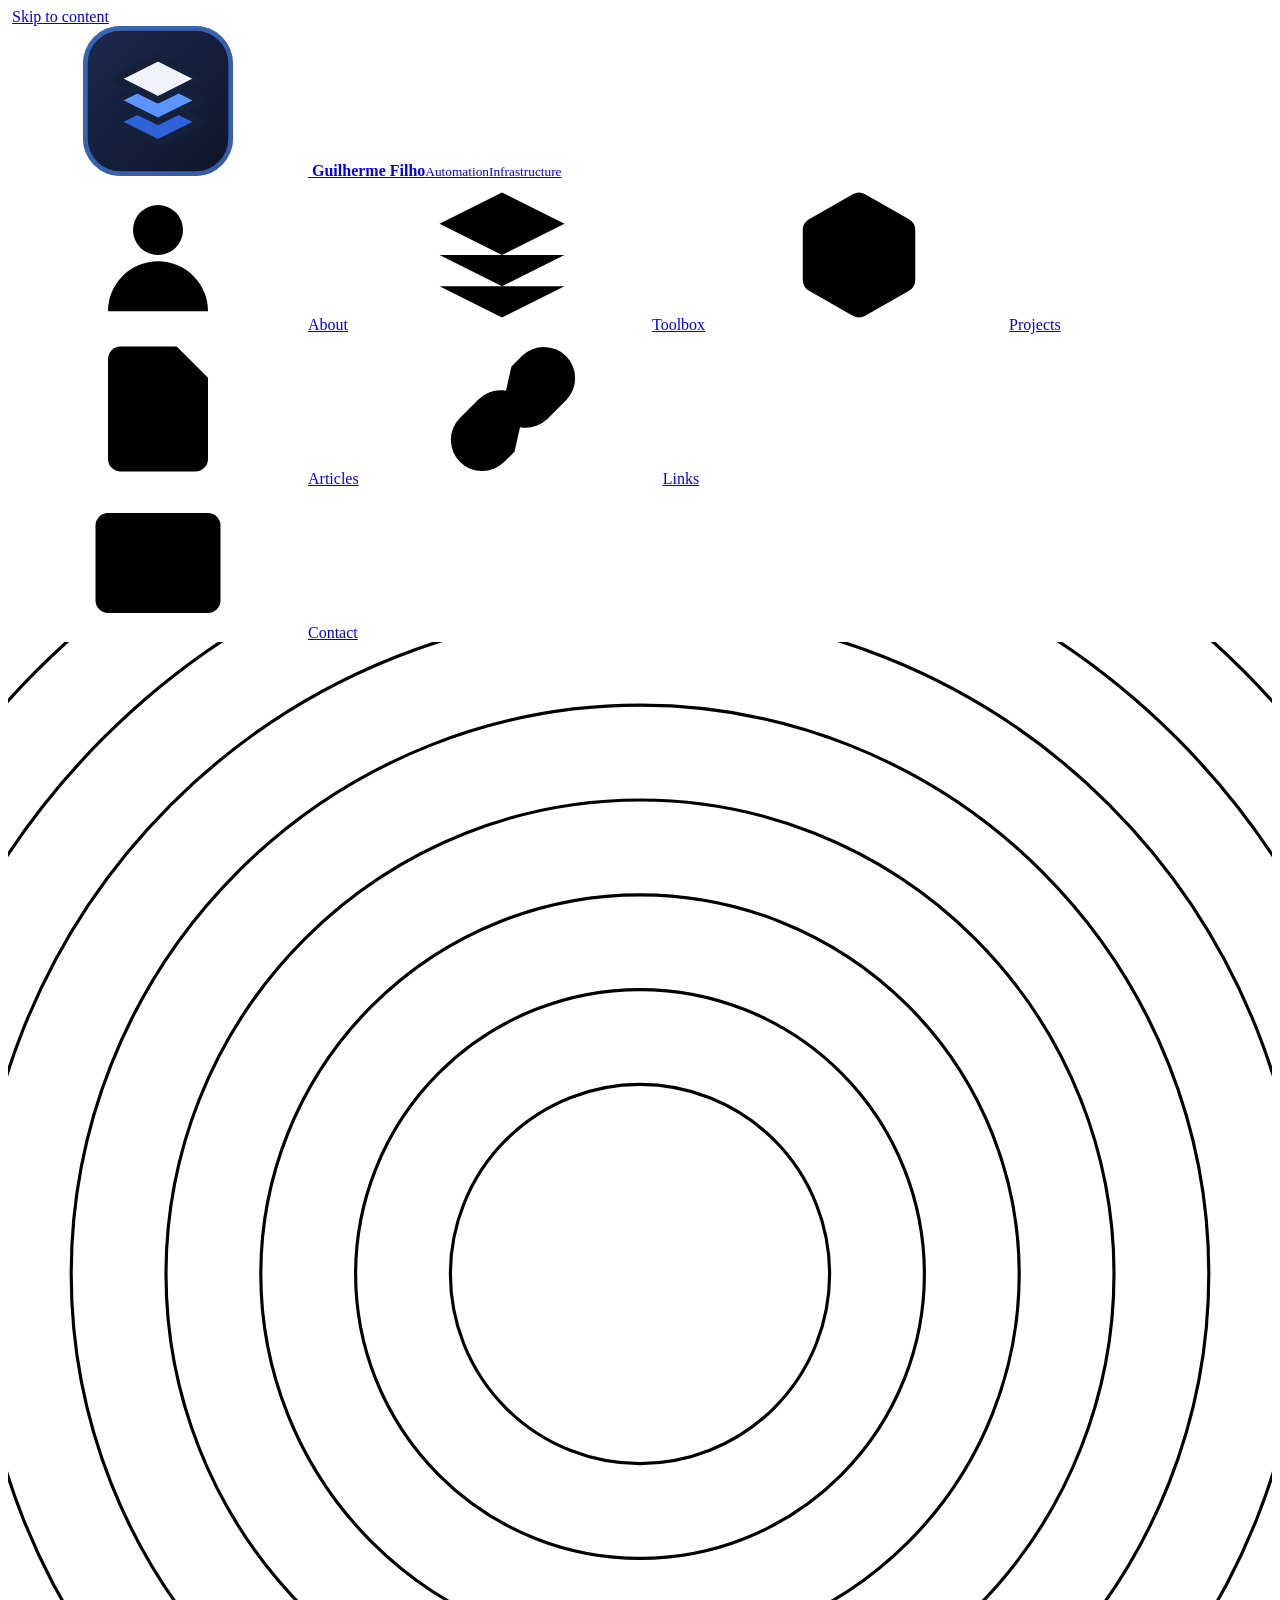
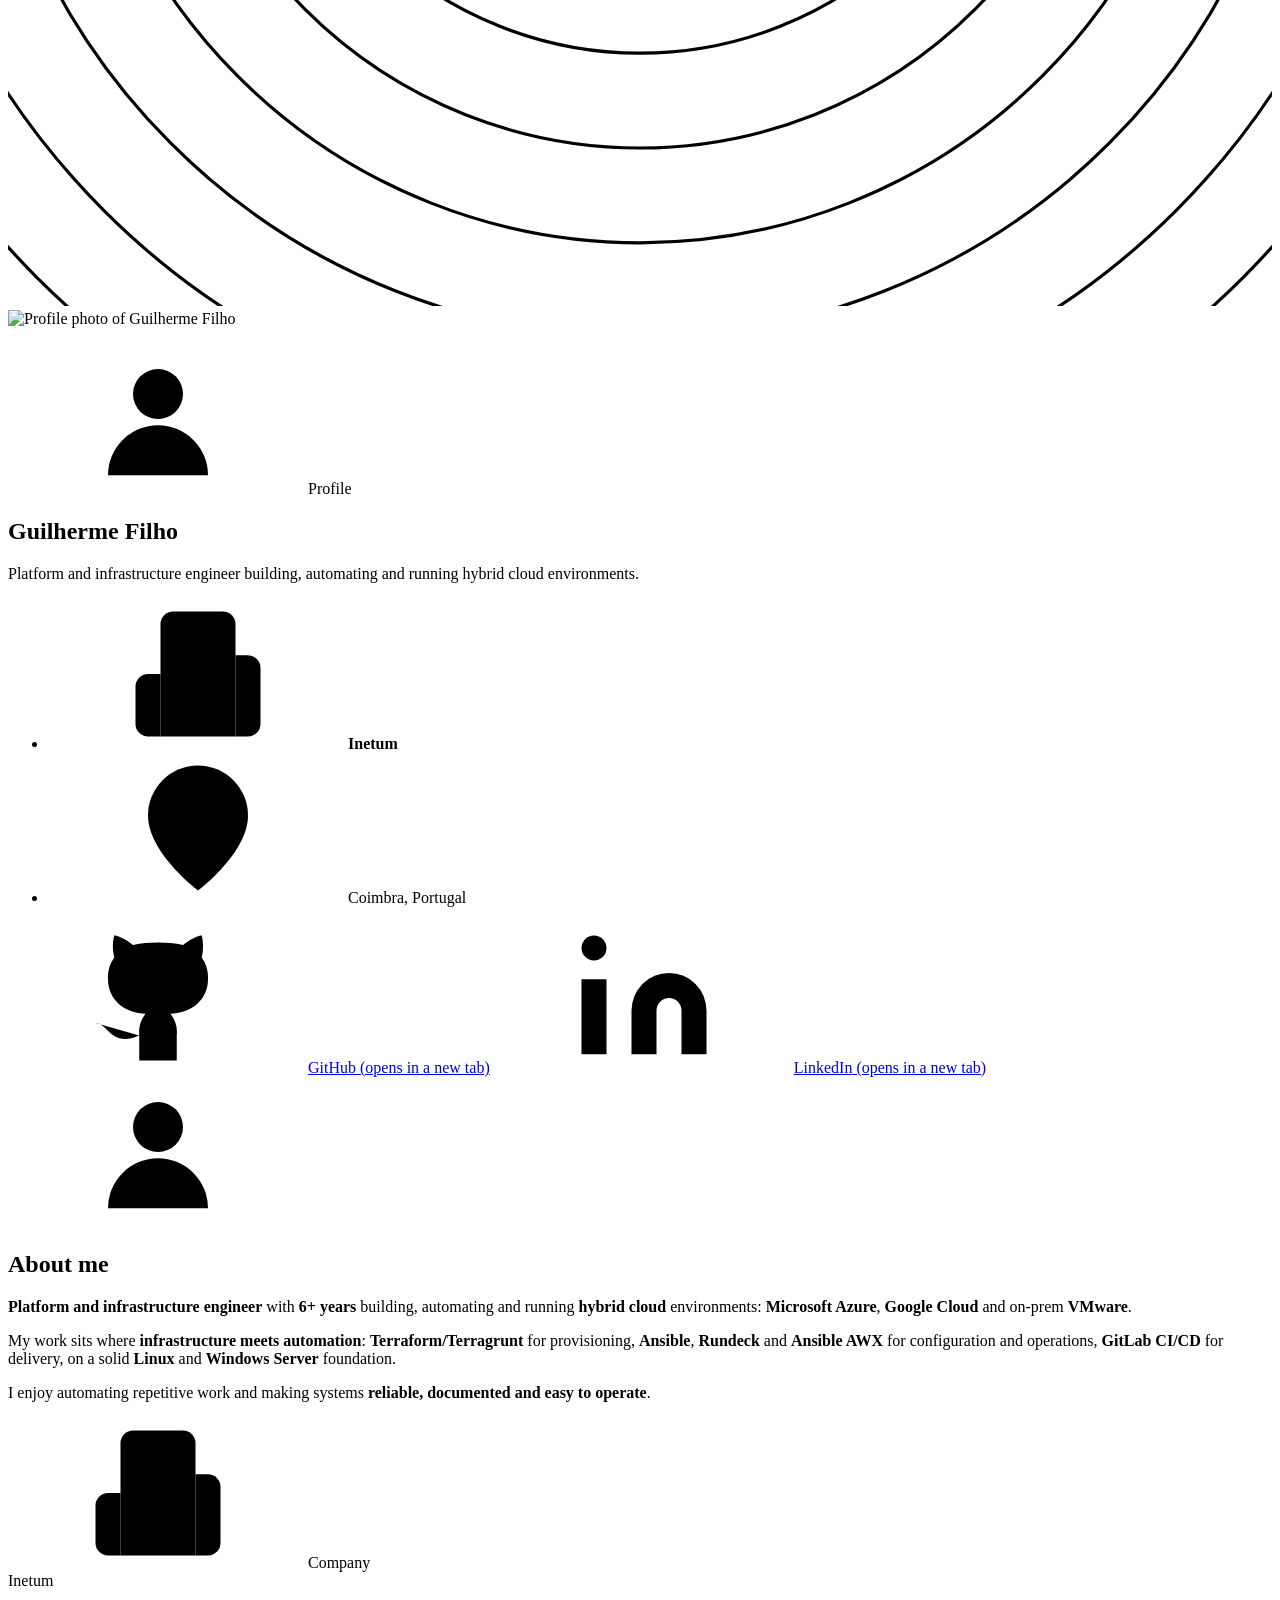
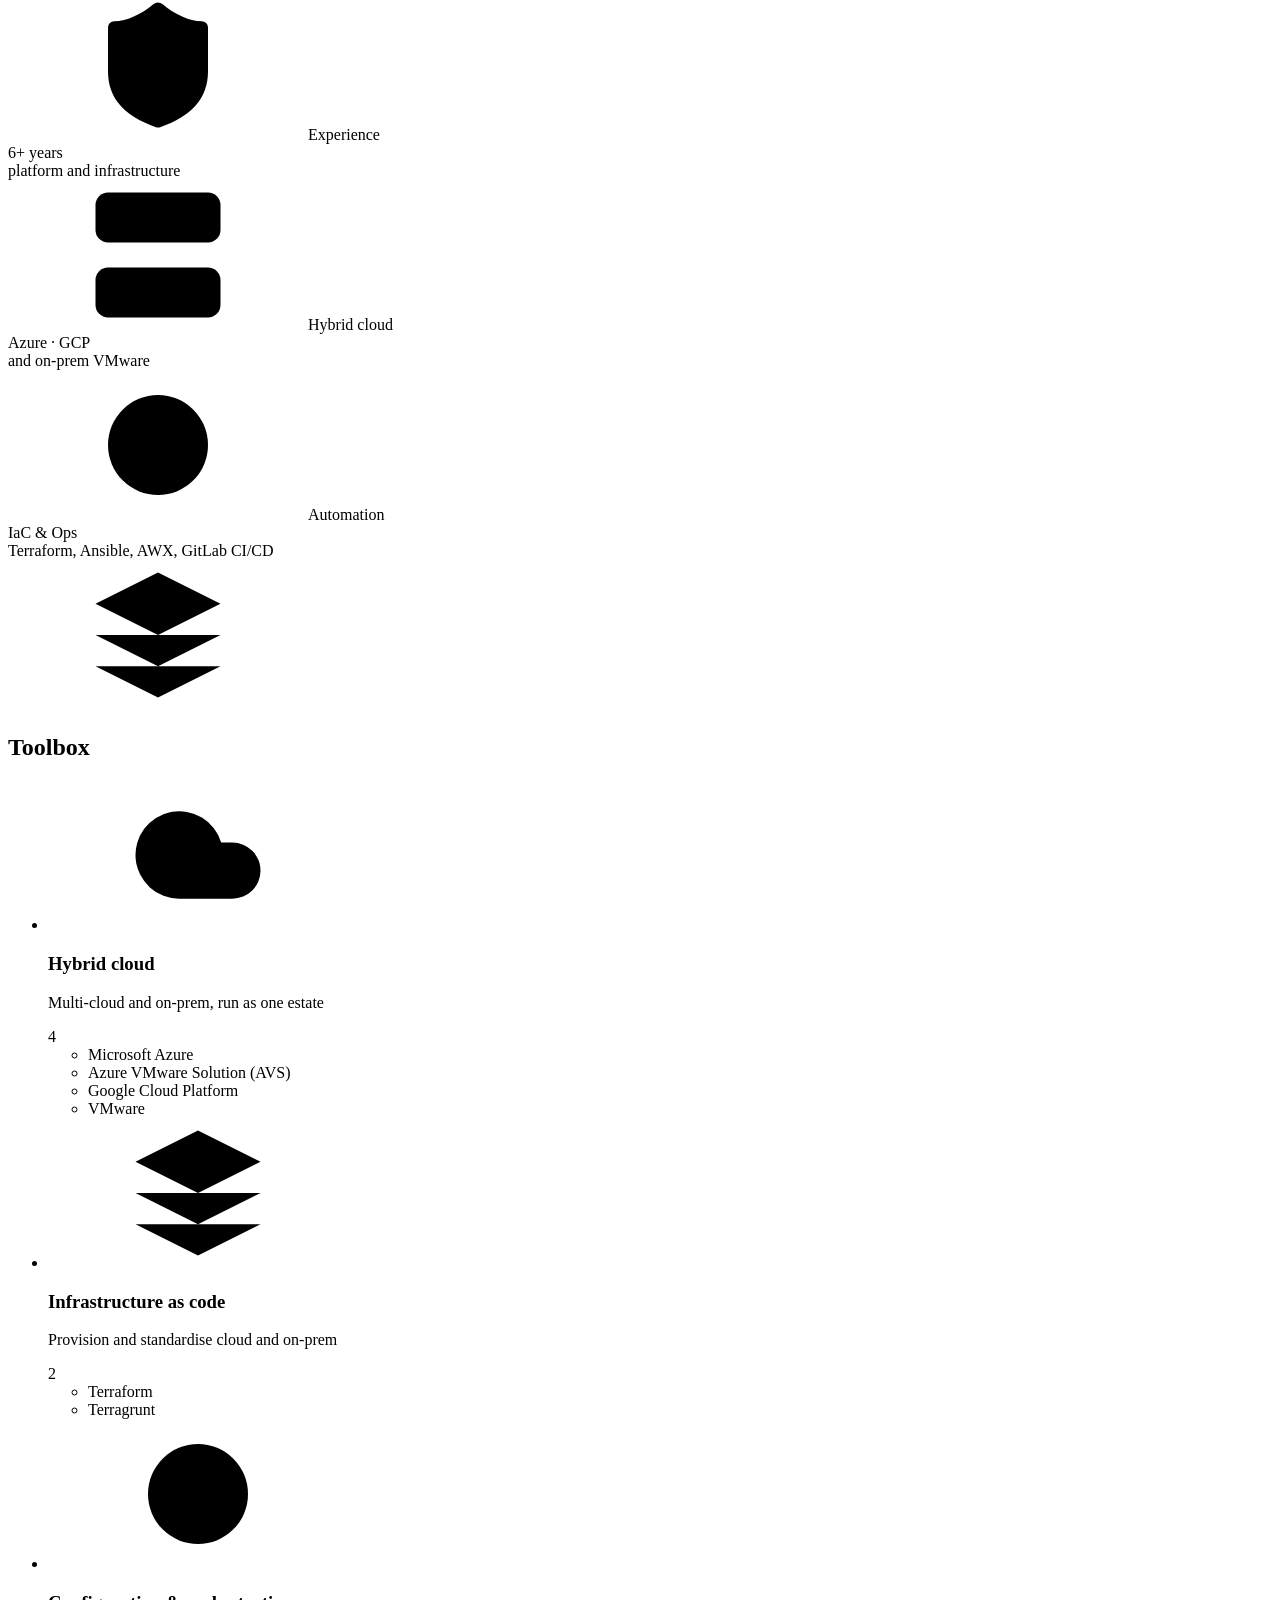
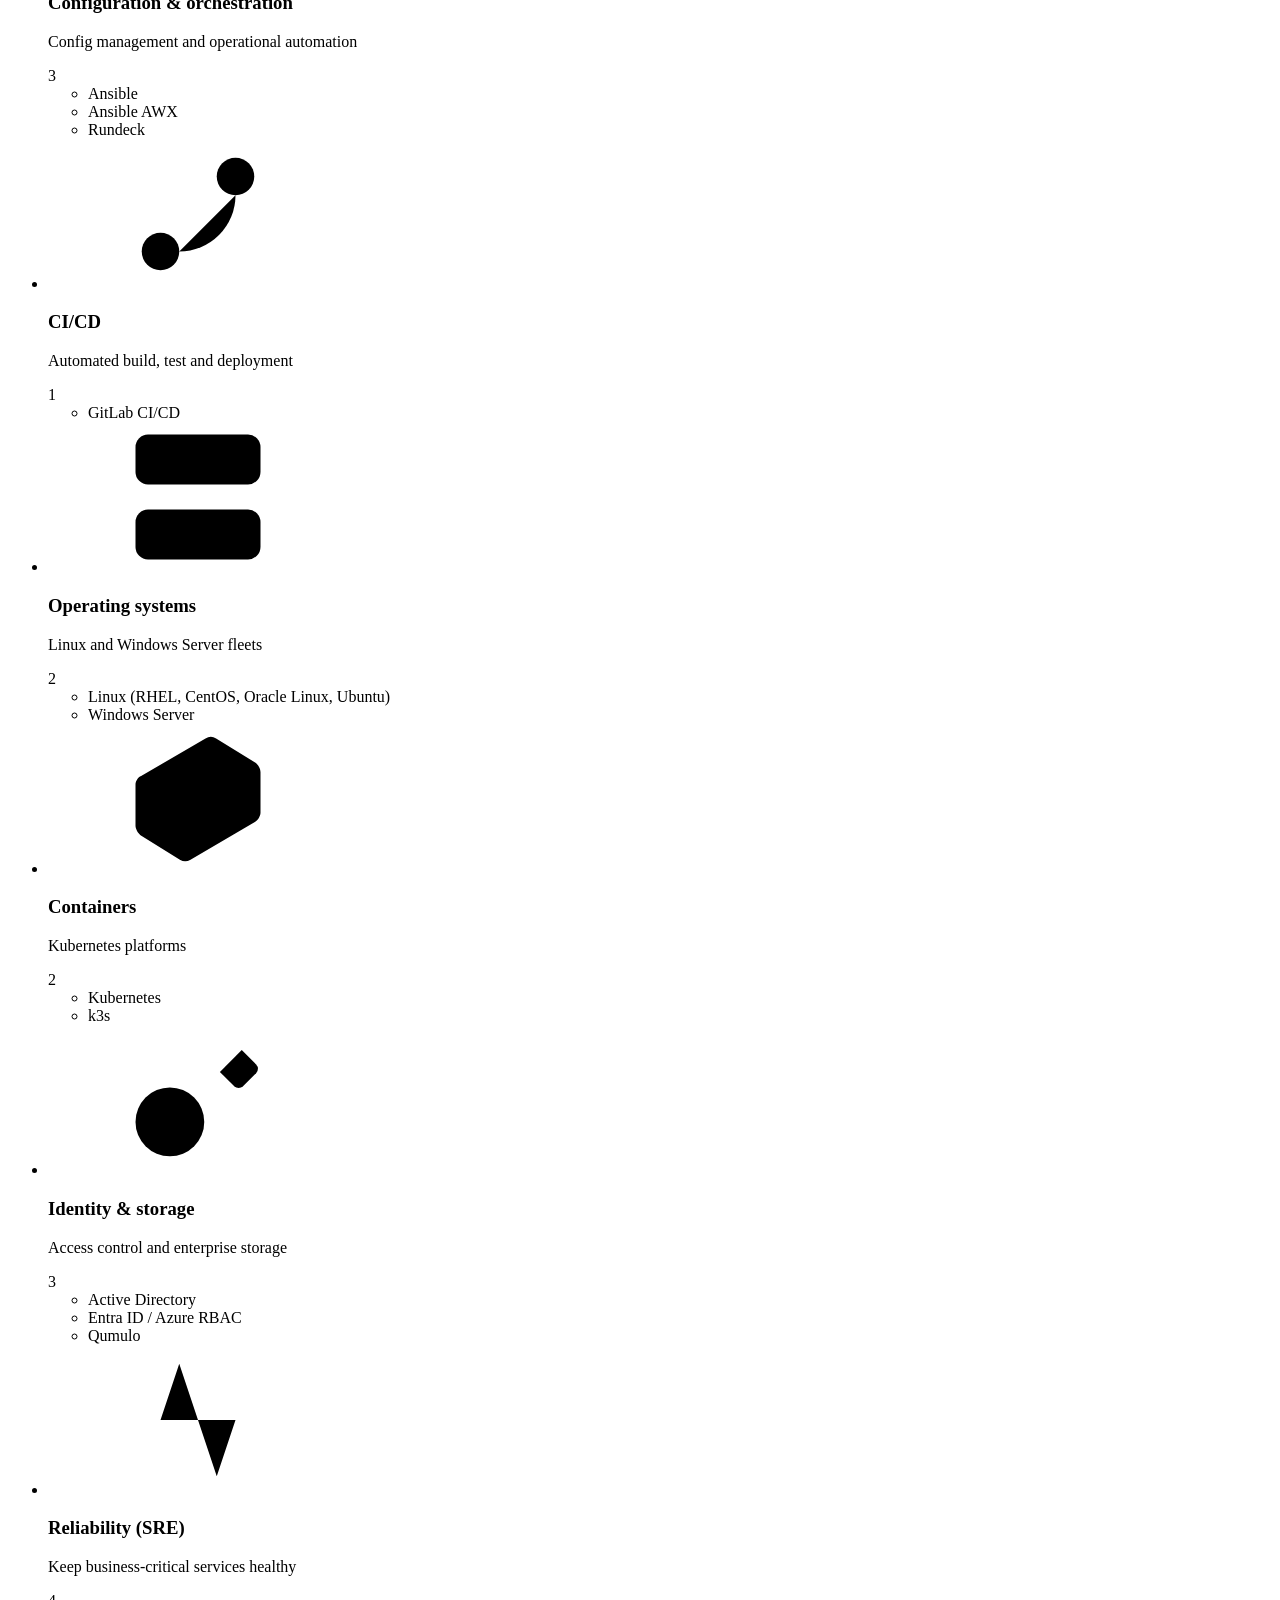
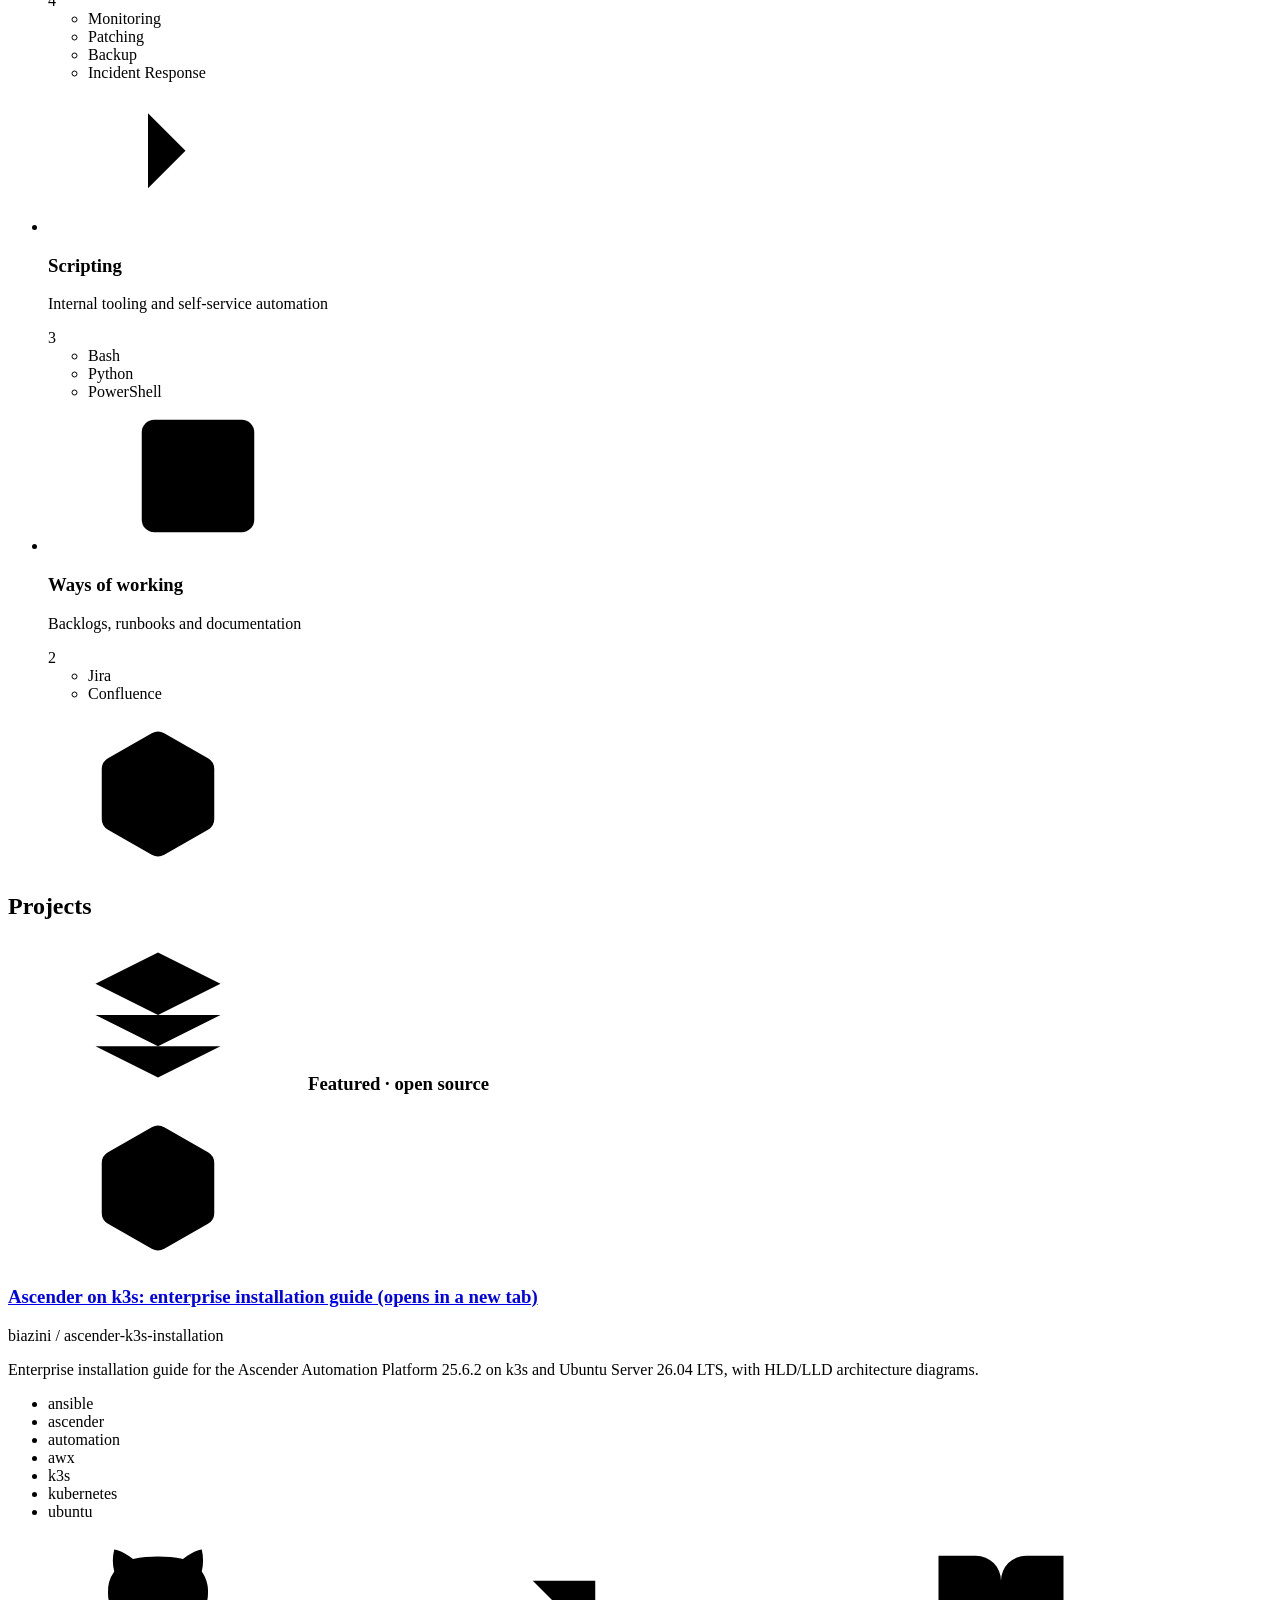
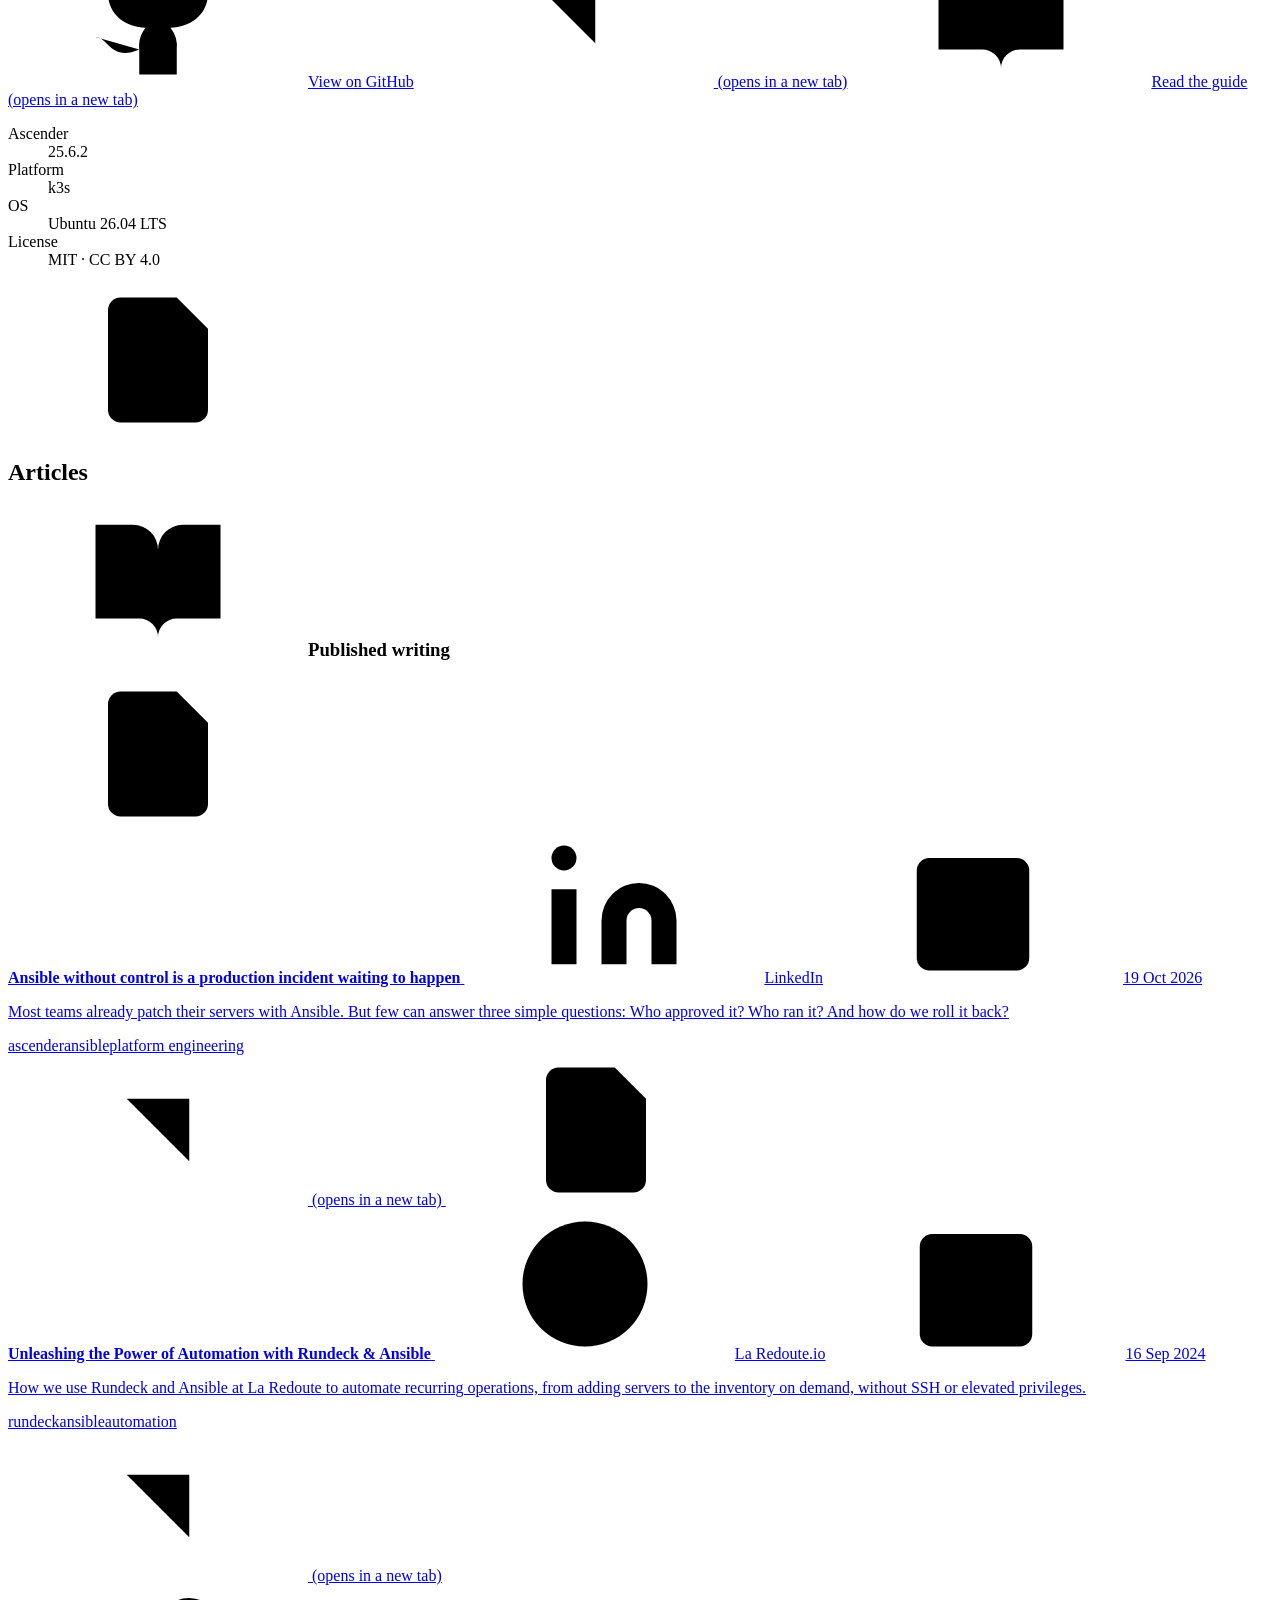
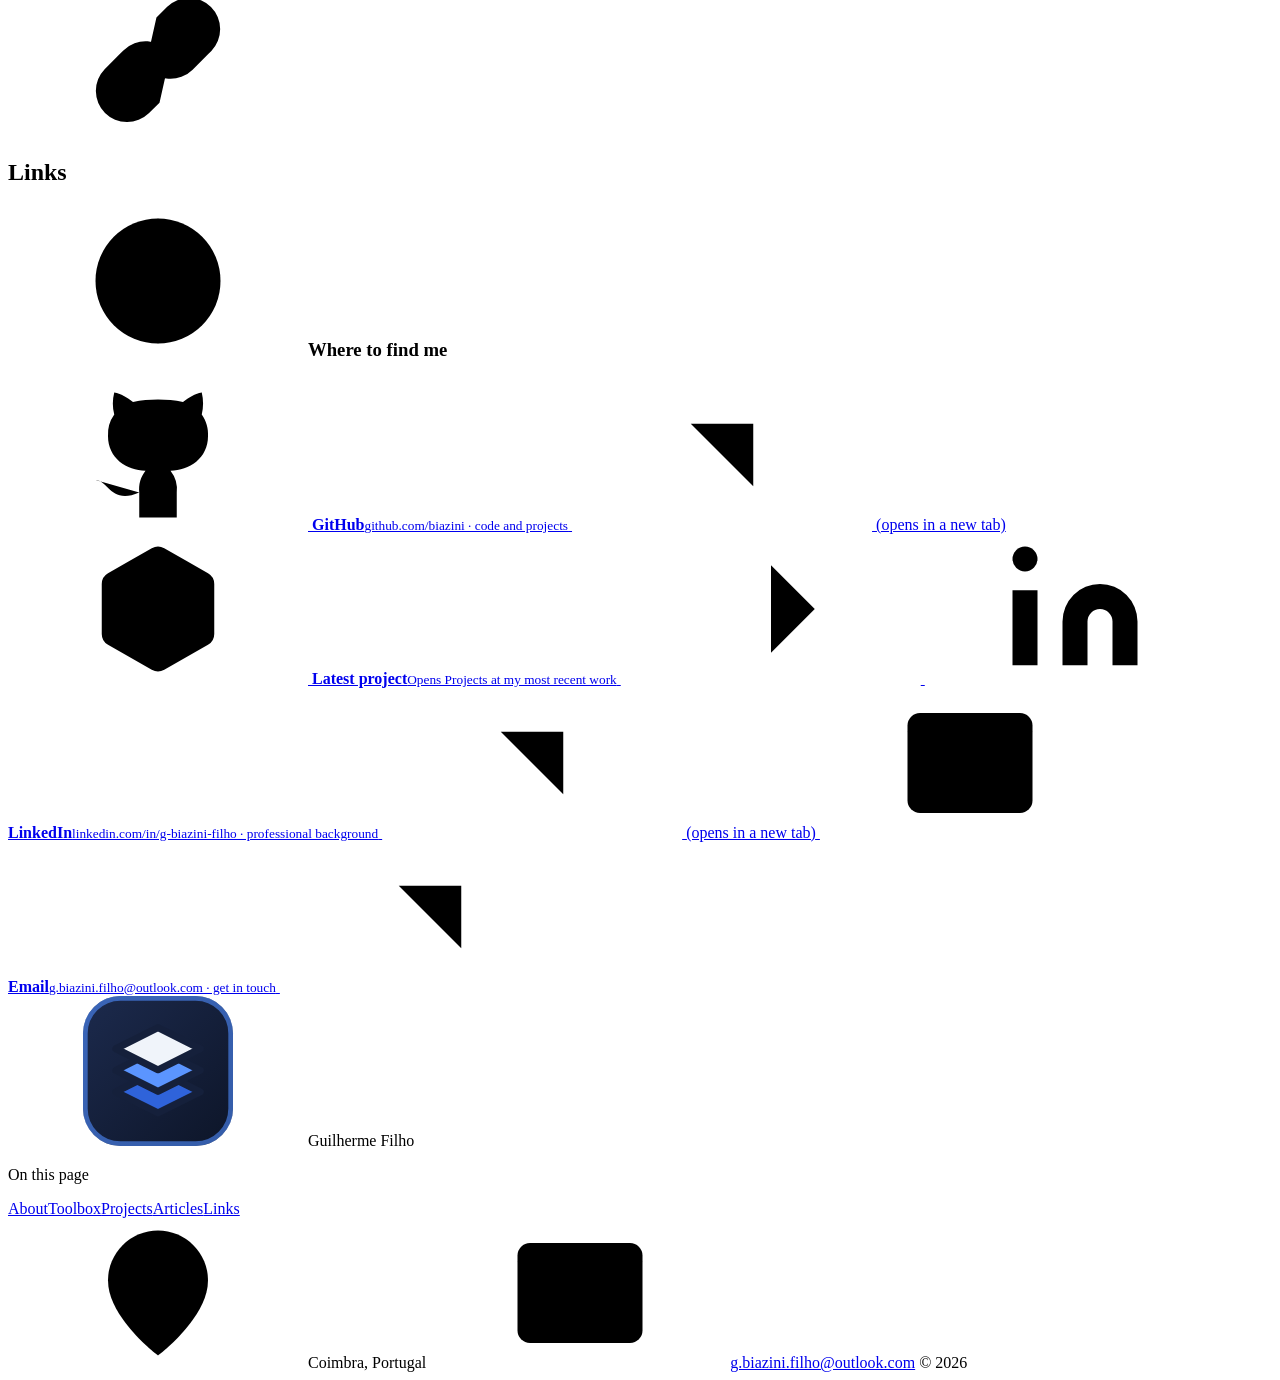
==== site/index.html @ 1abf8375 "Replace the logo with the layered-stack mark New mark: three isometric slabs (white, blue, deep blue" ====
<!doctype html>
<html lang="en">
<head>
<meta charset="utf-8">
<meta name="viewport" content="width=device-width, initial-scale=1, viewport-fit=cover">
<title>Guilherme Filho — Platform &amp; Infrastructure Engineer</title>
<meta name="description" content="Guilherme Filho: automation and infrastructure. Projects on GitHub and contact on LinkedIn.">
<meta name="theme-color" content="#10172A" media="(prefers-color-scheme: dark)">
<meta name="theme-color" content="#E8EDF4" media="(prefers-color-scheme: light)">
<link rel="canonical" href="https://gfilho.net/">
<meta property="og:type" content="profile">
<meta property="og:site_name" content="gfilho.net">
<meta property="og:url" content="https://gfilho.net/">
<meta property="og:title" content="Guilherme Filho — Platform &amp; Infrastructure Engineer">
<meta property="og:description" content="Guilherme Filho: automation and infrastructure. Projects on GitHub and contact on LinkedIn.">
<meta property="og:image" content="https://gfilho.net/og-image.png?v=2">
<meta property="og:image:width" content="1200">
<meta property="og:image:height" content="630">
<meta property="og:image:alt" content="Guilherme Filho, Automation • Infrastructure">
<meta name="twitter:card" content="summary_large_image">
<link rel="icon" href="/favicon.ico?v=2" sizes="32x32">
<link rel="icon" href="/favicon.svg?v=2" type="image/svg+xml">
<link rel="apple-touch-icon" href="/apple-touch-icon.png?v=2">
<link rel="manifest" href="/site.webmanifest?v=2">
<link rel="preload" href="/assets/fonts/newsreader-latin-wght.woff2" as="font" type="font/woff2" crossorigin>
<link rel="preload" href="/assets/fonts/hanken-grotesk-latin-wght.woff2" as="font" type="font/woff2" crossorigin>
<script src="/assets/js/theme.js?v=1"></script>
<link rel="stylesheet" href="/assets/css/main.css?v=4">
<script src="/assets/js/main.js?v=4" defer></script>
<script type="application/ld+json">
{
  "@context": "https://schema.org",
  "@type": "Person",
  "name": "Guilherme Filho",
  "jobTitle": "Platform and infrastructure engineer",
  "description": "Platform and infrastructure engineer building, automating and running hybrid cloud environments.",
  "worksFor": { "@type": "Organization", "name": "Inetum" },
  "address": { "@type": "PostalAddress", "addressLocality": "Coimbra", "addressCountry": "PT" },
  "url": "https://gfilho.net/",
  "image": "https://gfilho.net/assets/img/avatar-384.jpg",
  "sameAs": ["https://github.com/biazini", "https://www.linkedin.com/in/g-biazini-filho"]
}
</script>
</head>
<body>
<svg width="0" height="0" class="sprite" aria-hidden="true">
 <symbol id="logo" viewBox="0 0 32 32"><defs><linearGradient id="gf-navy" x1="0" y1="0" x2="1" y2="1"><stop offset="0" stop-color="#1C2A4D"/><stop offset="1" stop-color="#0D1528"/></linearGradient></defs><rect width="32" height="32" rx="8" fill="url(#gf-navy)"/><rect x=".5" y=".5" width="31" height="31" rx="7.5" fill="none" stroke="#4F8CFF" stroke-opacity=".6"/><g stroke="#15203B" stroke-width="1.5" stroke-linejoin="round"><path d="M16 15.95 25 20.45 16 24.95 7 20.45Z" fill="#2F63DA"/><path d="M16 11.35 25 15.85 16 20.35 7 15.85Z" fill="#5B95FF"/><path d="M16 6.75 25 11.25 16 15.75 7 11.25Z" fill="#F0F4FA"/></g></symbol>
 <symbol id="i-github" viewBox="0 0 24 24"><path d="M15 22v-4a4.8 4.8 0 0 0-1-3.5c3 0 6-2 6-5.5.08-1.25-.27-2.48-1-3.5.28-1.15.28-2.35 0-3.5 0 0-1 0-3 1.5-2.64-.5-5.36-.5-8 0C6 2 5 2 5 2c-.3 1.15-.3 2.35 0 3.5A5.403 5.403 0 0 0 4 9c0 3.5 3 5.5 6 5.5-.39.49-.68 1.05-.85 1.65-.17.6-.22 1.23-.15 1.85v4"/><path d="M9 18c-4.51 2-5-2-7-2"/></symbol>
 <symbol id="i-linkedin" viewBox="0 0 24 24"><path d="M16 8a6 6 0 0 1 6 6v7h-4v-7a2 2 0 0 0-2-2 2 2 0 0 0-2 2v7h-4v-7a6 6 0 0 1 6-6z"/><rect x="2" y="9" width="4" height="12"/><circle cx="4" cy="4" r="2"/></symbol>
 <symbol id="i-box" viewBox="0 0 24 24"><path d="M21 8a2 2 0 0 0-1-1.73l-7-4a2 2 0 0 0-2 0l-7 4A2 2 0 0 0 3 8v8a2 2 0 0 0 1 1.73l7 4a2 2 0 0 0 2 0l7-4A2 2 0 0 0 21 16Z"/><path d="m3.3 7 8.7 5 8.7-5"/><path d="M12 22V12"/></symbol>
 <symbol id="i-go" viewBox="0 0 24 24"><path d="M7 17 17 7"/><path d="M7 7h10v10"/></symbol>
 <symbol id="i-cloud" viewBox="0 0 24 24"><path d="M17.5 19H9a7 7 0 1 1 6.71-9h1.79a4.5 4.5 0 1 1 0 9Z"/></symbol>
 <symbol id="i-git" viewBox="0 0 24 24"><path d="M6 3v12"/><circle cx="18" cy="6" r="3"/><circle cx="6" cy="18" r="3"/><path d="M18 9a9 9 0 0 1-9 9"/></symbol>
 <symbol id="i-terminal" viewBox="0 0 24 24"><path d="m4 17 6-6-6-6"/><path d="M12 19h8"/></symbol>
 <symbol id="i-container" viewBox="0 0 24 24"><path d="M22 7.7c0-.6-.4-1.2-.8-1.5l-6.3-3.9a1.72 1.72 0 0 0-1.7 0l-10.3 6c-.5.2-.9.8-.9 1.4v6.6c0 .5.4 1.2.8 1.5l6.3 3.9a1.72 1.72 0 0 0 1.7 0l10.3-6c.5-.3.9-1 .9-1.5Z"/><path d="M10 21.9V14L2.1 9.1"/><path d="m10 14 11.9-6.9"/><path d="M14 19.8v-8.1"/><path d="M18 17.5V9.4"/></symbol>
 <symbol id="i-key" viewBox="0 0 24 24"><path d="m15.5 7.5 2.3 2.3a1 1 0 0 0 1.4 0l2.1-2.1a1 1 0 0 0 0-1.4L19 4"/><path d="m21 2-9.6 9.6"/><circle cx="7.5" cy="15.5" r="5.5"/></symbol>
 <symbol id="i-pulse" viewBox="0 0 24 24"><path d="M22 12h-4l-3 9L9 3l-3 9H2"/></symbol>
 <symbol id="i-kanban" viewBox="0 0 24 24"><rect x="3" y="3" width="18" height="18" rx="2"/><path d="M8 7v7M12 7v4M16 7v9"/></symbol>
 <symbol id="i-right" viewBox="0 0 24 24"><path d="M5 12h14"/><path d="m12 5 7 7-7 7"/></symbol>
 <symbol id="i-user" viewBox="0 0 24 24"><circle cx="12" cy="8" r="4"/><path d="M4 21a8 8 0 0 1 16 0"/></symbol>
 <symbol id="i-pin" viewBox="0 0 24 24"><path d="M20 10c0 6-8 12-8 12s-8-6-8-12a8 8 0 0 1 16 0Z"/><circle cx="12" cy="10" r="3"/></symbol>
 <symbol id="i-building" viewBox="0 0 24 24"><path d="M6 22V4a2 2 0 0 1 2-2h8a2 2 0 0 1 2 2v18Z"/><path d="M6 12H4a2 2 0 0 0-2 2v6a2 2 0 0 0 2 2h2"/><path d="M18 9h2a2 2 0 0 1 2 2v9a2 2 0 0 1-2 2h-2"/><path d="M10 6h4M10 10h4M10 14h4M10 18h4"/></symbol>
 <symbol id="i-cog" viewBox="0 0 24 24"><path d="M12 20a8 8 0 1 0 0-16 8 8 0 0 0 0 16Z"/><path d="M12 14a2 2 0 1 0 0-4 2 2 0 0 0 0 4Z"/><path d="M12 2v2M12 22v-2M17 20.66l-1-1.73M11 10.27 7 3.34M20.66 17l-1.73-1M3.34 7l1.73 1M14 12h8M2 12h2M20.66 7l-1.73 1M3.34 17l1.73-1M17 3.34l-1 1.73M11 13.73l-4 6.93"/></symbol>
 <symbol id="i-link" viewBox="0 0 24 24"><path d="M10 13a5 5 0 0 0 7.54.54l3-3a5 5 0 0 0-7.07-7.07l-1.72 1.71"/><path d="M14 11a5 5 0 0 0-7.54-.54l-3 3a5 5 0 0 0 7.07 7.07l1.71-1.71"/></symbol>
 <symbol id="i-layers" viewBox="0 0 24 24"><path d="m12 2 10 5-10 5L2 7Z"/><path d="m2 17 10 5 10-5"/><path d="m2 12 10 5 10-5"/></symbol>
 <symbol id="i-book" viewBox="0 0 24 24"><path d="M2 3h6a4 4 0 0 1 4 4v14a3 3 0 0 0-3-3H2z"/><path d="M22 3h-6a4 4 0 0 0-4 4v14a3 3 0 0 1 3-3h7z"/></symbol>
 <symbol id="i-server" viewBox="0 0 24 24"><rect x="2" y="2" width="20" height="8" rx="2"/><rect x="2" y="14" width="20" height="8" rx="2"/><path d="M6 6h.01M6 18h.01"/></symbol>
 <symbol id="i-shield" viewBox="0 0 24 24"><path d="M20 13c0 5-3.5 7.5-7.66 8.95a1 1 0 0 1-.67-.01C7.5 20.5 4 18 4 13V6a1 1 0 0 1 1-1c2 0 4.5-1.2 6.24-2.72a1.17 1.17 0 0 1 1.52 0C14.51 3.81 17 5 19 5a1 1 0 0 1 1 1z"/></symbol>
 <symbol id="i-mail" viewBox="0 0 24 24"><rect x="2" y="4" width="20" height="16" rx="2"/><path d="m22 7-8.97 5.7a1.94 1.94 0 0 1-2.06 0L2 7"/></symbol>
 <symbol id="i-globe" viewBox="0 0 24 24"><circle cx="12" cy="12" r="10"/><path d="M12 2a14.5 14.5 0 0 0 0 20 14.5 14.5 0 0 0 0-20"/><path d="M2 12h20"/></symbol>
 <symbol id="i-article" viewBox="0 0 24 24"><path d="M15 2H6a2 2 0 0 0-2 2v16a2 2 0 0 0 2 2h12a2 2 0 0 0 2-2V7Z"/><path d="M14 2v4a2 2 0 0 0 2 2h4"/><path d="M10 9H8M16 13H8M16 17H8"/></symbol>
 <symbol id="i-sun" viewBox="0 0 24 24"><circle cx="12" cy="12" r="4"/><path d="M12 2v2M12 20v2m-7.07-17.07 1.41 1.41m11.32 11.32 1.41 1.41M2 12h2M20 12h2M6.34 17.66l-1.41 1.41M19.07 4.93l-1.41 1.41"/></symbol>
 <symbol id="i-moon" viewBox="0 0 24 24"><path d="M12 3a6 6 0 0 0 9 9 9 9 0 1 1-9-9Z"/></symbol>
 <symbol id="i-cal" viewBox="0 0 24 24"><rect x="3" y="4" width="18" height="18" rx="2"/><path d="M16 2v4M8 2v4M3 10h18"/></symbol>
</svg>
<a class="skip" href="#main">Skip to content</a>

<header class="site-header">
 <div class="hdr-in">
  <a class="brand" href="#about">
   <span class="brand-mark" aria-hidden="true"><svg class="logo"><use href="#logo"/></svg></span>
   <span class="brand-txt"><b>Guilherme Filho</b><small>Automation<i aria-hidden="true"></i>Infrastructure</small></span>
  </a>
  <nav class="nav" aria-label="Sections">
   <a href="#about" aria-current="true"><svg class="i" aria-hidden="true"><use href="#i-user"/></svg>About</a>
   <a href="#toolbox"><svg class="i" aria-hidden="true"><use href="#i-layers"/></svg>Toolbox</a>
   <a href="#projects"><svg class="i" aria-hidden="true"><use href="#i-box"/></svg>Projects</a>
   <a href="#articles"><svg class="i" aria-hidden="true"><use href="#i-article"/></svg>Articles</a>
   <a href="#links"><svg class="i" aria-hidden="true"><use href="#i-link"/></svg>Links</a>
  </nav>
  <button type="button" class="theme-toggle" aria-label="Switch theme" hidden><svg class="i i-sun" aria-hidden="true"><use href="#i-sun"/></svg><svg class="i i-moon" aria-hidden="true"><use href="#i-moon"/></svg></button>
  <a class="btn btn-pri hdr-cta" href="mailto:g.biazini.filho@outlook.com"><svg class="i" aria-hidden="true"><use href="#i-mail"/></svg><span class="cta-txt">Contact</span></a>
 </div>
</header>

<main id="main" tabindex="-1">
 <section class="intro" id="about" aria-labelledby="h-about">
  <div class="hero-band">
   <svg class="guilloche" viewBox="0 0 400 400" preserveAspectRatio="xMidYMid slice" aria-hidden="true"><g fill="none" stroke="currentColor" stroke-width="1"><circle cx="200" cy="200" r="60"/><circle cx="200" cy="200" r="90"/><circle cx="200" cy="200" r="120"/><circle cx="200" cy="200" r="150"/><circle cx="200" cy="200" r="180"/><circle cx="200" cy="200" r="210"/><circle cx="200" cy="200" r="240"/><circle cx="200" cy="200" r="270"/><circle cx="200" cy="200" r="300"/><circle cx="200" cy="200" r="330"/></g></svg>
   <div class="wrap hero" role="region" aria-label="Profile">
    <div class="hero-photo">
     <img class="avatar" src="/assets/img/avatar-256.jpg" srcset="/assets/img/avatar-256.jpg 256w, /assets/img/avatar-384.jpg 384w" sizes="(max-width: 720px) 112px, 192px" width="192" height="192" alt="Profile photo of Guilherme Filho" fetchpriority="high">
    </div>
    <div class="hero-text">
     <p class="eyebrow"><svg class="i" aria-hidden="true"><use href="#i-user"/></svg>Profile</p>
     <h1>Guilherme Filho</h1>
     <p class="hero-bio">Platform and infrastructure engineer building, automating and running hybrid cloud environments.</p>
     <ul class="hero-meta">
      <li><svg class="i" aria-hidden="true"><use href="#i-building"/></svg><b>Inetum</b></li>
      <li><svg class="i" aria-hidden="true"><use href="#i-pin"/></svg>Coimbra, Portugal</li>
     </ul>
     <div class="socials">
      <a class="btn" href="https://github.com/biazini" target="_blank" rel="noopener"><svg class="i" aria-hidden="true"><use href="#i-github"/></svg>GitHub<span class="sr-only"> (opens in a new tab)</span></a>
      <a class="btn" href="https://www.linkedin.com/in/g-biazini-filho" target="_blank" rel="noopener"><svg class="i" aria-hidden="true"><use href="#i-linkedin"/></svg>LinkedIn<span class="sr-only"> (opens in a new tab)</span></a>
     </div>
    </div>
   </div>
  </div>

  <div class="wrap about">
   <div class="sec-head"><span class="ph-ic"><svg class="i" aria-hidden="true"><use href="#i-user"/></svg></span><h2 id="h-about">About me</h2></div>
   <div class="about-grid">
    <div class="lead">
     <p><b>Platform and infrastructure engineer</b> with <b>6+ years</b> building, automating and running <b>hybrid cloud</b> environments: <b>Microsoft Azure</b>, <b>Google Cloud</b> and on-prem <b>VMware</b>.</p>
     <p>My work sits where <b>infrastructure meets automation</b>: <b>Terraform/Terragrunt</b> for provisioning, <b>Ansible</b>, <b>Rundeck</b> and <b>Ansible AWX</b> for configuration and operations, <b>GitLab CI/CD</b> for delivery, on a solid <b>Linux</b> and <b>Windows Server</b> foundation.</p>
     <p>I enjoy automating repetitive work and making systems <b>reliable, documented and easy to operate</b>.</p>
    </div>
    <div class="kpis">
     <div class="kpi"><div class="k"><svg class="i" aria-hidden="true"><use href="#i-building"/></svg>Company</div><div class="v">Inetum</div></div>
     <div class="kpi"><div class="k"><svg class="i" aria-hidden="true"><use href="#i-shield"/></svg>Experience</div><div class="v">6+ years</div><div class="s">platform and infrastructure</div></div>
     <div class="kpi"><div class="k"><svg class="i" aria-hidden="true"><use href="#i-server"/></svg>Hybrid cloud</div><div class="v">Azure · GCP</div><div class="s">and on-prem VMware</div></div>
     <div class="kpi"><div class="k"><svg class="i" aria-hidden="true"><use href="#i-cog"/></svg>Automation</div><div class="v">IaC &amp; Ops</div><div class="s">Terraform, Ansible, AWX, GitLab CI/CD</div></div>
    </div>
   </div>
  </div>
 </section>

 <section class="section" id="toolbox" aria-labelledby="h-toolbox">
  <div class="wrap">
   <div class="sec-head"><span class="ph-ic"><svg class="i" aria-hidden="true"><use href="#i-layers"/></svg></span><h2 id="h-toolbox">Toolbox</h2></div>
   <ul class="toolbox">
    <li class="tb"><div class="tb-h"><span class="tb-ic"><svg class="i" aria-hidden="true"><use href="#i-cloud"/></svg></span><div><h3>Hybrid cloud</h3><p class="tb-d">Multi-cloud and on-prem, run as one estate</p></div><span class="stk-n" title="4 tools">4</span></div><ul class="tags"><li class="tag">Microsoft Azure</li><li class="tag">Azure VMware Solution (AVS)</li><li class="tag">Google Cloud Platform</li><li class="tag">VMware</li></ul></li>
    <li class="tb"><div class="tb-h"><span class="tb-ic"><svg class="i" aria-hidden="true"><use href="#i-layers"/></svg></span><div><h3>Infrastructure as code</h3><p class="tb-d">Provision and standardise cloud and on-prem</p></div><span class="stk-n" title="2 tools">2</span></div><ul class="tags"><li class="tag">Terraform</li><li class="tag">Terragrunt</li></ul></li>
    <li class="tb"><div class="tb-h"><span class="tb-ic"><svg class="i" aria-hidden="true"><use href="#i-cog"/></svg></span><div><h3>Configuration &amp; orchestration</h3><p class="tb-d">Config management and operational automation</p></div><span class="stk-n" title="3 tools">3</span></div><ul class="tags"><li class="tag">Ansible</li><li class="tag">Ansible AWX</li><li class="tag">Rundeck</li></ul></li>
    <li class="tb"><div class="tb-h"><span class="tb-ic"><svg class="i" aria-hidden="true"><use href="#i-git"/></svg></span><div><h3>CI/CD</h3><p class="tb-d">Automated build, test and deployment</p></div><span class="stk-n" title="1 tool">1</span></div><ul class="tags"><li class="tag">GitLab CI/CD</li></ul></li>
    <li class="tb"><div class="tb-h"><span class="tb-ic"><svg class="i" aria-hidden="true"><use href="#i-server"/></svg></span><div><h3>Operating systems</h3><p class="tb-d">Linux and Windows Server fleets</p></div><span class="stk-n" title="2 tools">2</span></div><ul class="tags"><li class="tag">Linux (RHEL, CentOS, Oracle Linux, Ubuntu)</li><li class="tag">Windows Server</li></ul></li>
    <li class="tb"><div class="tb-h"><span class="tb-ic"><svg class="i" aria-hidden="true"><use href="#i-container"/></svg></span><div><h3>Containers</h3><p class="tb-d">Kubernetes platforms</p></div><span class="stk-n" title="2 tools">2</span></div><ul class="tags"><li class="tag">Kubernetes</li><li class="tag">k3s</li></ul></li>
    <li class="tb"><div class="tb-h"><span class="tb-ic"><svg class="i" aria-hidden="true"><use href="#i-key"/></svg></span><div><h3>Identity &amp; storage</h3><p class="tb-d">Access control and enterprise storage</p></div><span class="stk-n" title="3 tools">3</span></div><ul class="tags"><li class="tag">Active Directory</li><li class="tag">Entra ID / Azure RBAC</li><li class="tag">Qumulo</li></ul></li>
    <li class="tb"><div class="tb-h"><span class="tb-ic"><svg class="i" aria-hidden="true"><use href="#i-pulse"/></svg></span><div><h3>Reliability (SRE)</h3><p class="tb-d">Keep business-critical services healthy</p></div><span class="stk-n" title="4 tools">4</span></div><ul class="tags"><li class="tag">Monitoring</li><li class="tag">Patching</li><li class="tag">Backup</li><li class="tag">Incident Response</li></ul></li>
    <li class="tb"><div class="tb-h"><span class="tb-ic"><svg class="i" aria-hidden="true"><use href="#i-terminal"/></svg></span><div><h3>Scripting</h3><p class="tb-d">Internal tooling and self-service automation</p></div><span class="stk-n" title="3 tools">3</span></div><ul class="tags"><li class="tag">Bash</li><li class="tag">Python</li><li class="tag">PowerShell</li></ul></li>
    <li class="tb"><div class="tb-h"><span class="tb-ic"><svg class="i" aria-hidden="true"><use href="#i-kanban"/></svg></span><div><h3>Ways of working</h3><p class="tb-d">Backlogs, runbooks and documentation</p></div><span class="stk-n" title="2 tools">2</span></div><ul class="tags"><li class="tag">Jira</li><li class="tag">Confluence</li></ul></li>
   </ul>
  </div>
 </section>

 <section class="section" id="projects" aria-labelledby="h-projects">
  <div class="wrap">
   <div class="sec-head"><span class="ph-ic"><svg class="i" aria-hidden="true"><use href="#i-box"/></svg></span><h2 id="h-projects">Projects</h2></div>
   <h3 class="sec-h"><svg class="i" aria-hidden="true"><use href="#i-layers"/></svg>Featured · open source</h3>
   <!-- newest project goes first and carries id="latest-project" (the "Latest project" link in Links points here) -->
   <article class="card proj" id="latest-project">
    <div class="proj-main">
     <div class="proj-top">
      <span class="tk-badge"><svg class="i" aria-hidden="true"><use href="#i-box"/></svg></span>
      <div>
       <h3><a href="https://github.com/biazini/ascender-k3s-installation" target="_blank" rel="noopener">Ascender on k3s: enterprise installation guide<span class="sr-only"> (opens in a new tab)</span></a></h3>
       <div class="proj-path">biazini / ascender-k3s-installation</div>
      </div>
     </div>
     <p>Enterprise installation guide for the Ascender Automation Platform 25.6.2 on k3s and Ubuntu Server 26.04 LTS, with HLD/LLD architecture diagrams.</p>
     <ul class="tags">
      <li class="tag t-pos">ansible</li><li class="tag">ascender</li><li class="tag">automation</li><li class="tag">awx</li><li class="tag">k3s</li><li class="tag">kubernetes</li><li class="tag">ubuntu</li>
     </ul>
     <div class="actions">
      <a class="btn btn-pri" href="https://github.com/biazini/ascender-k3s-installation" target="_blank" rel="noopener"><svg class="i" aria-hidden="true"><use href="#i-github"/></svg>View on GitHub<svg class="i i-go" aria-hidden="true"><use href="#i-go"/></svg><span class="sr-only"> (opens in a new tab)</span></a>
      <a class="btn" href="https://github.com/biazini/ascender-k3s-installation#readme" target="_blank" rel="noopener"><svg class="i" aria-hidden="true"><use href="#i-book"/></svg>Read the guide<span class="sr-only"> (opens in a new tab)</span></a>
     </div>
    </div>
    <dl class="facts">
     <div><dt>Ascender</dt><dd>25.6.2</dd></div>
     <div><dt>Platform</dt><dd>k3s</dd></div>
     <div><dt>OS</dt><dd>Ubuntu 26.04 LTS</dd></div>
     <div><dt>License</dt><dd>MIT · CC BY 4.0</dd></div>
    </dl>
   </article>
  </div>
 </section>

 <section class="section" id="articles" aria-labelledby="h-articles">
  <div class="wrap">
   <div class="sec-head"><span class="ph-ic"><svg class="i" aria-hidden="true"><use href="#i-article"/></svg></span><h2 id="h-articles">Articles</h2></div>
   <h3 class="sec-h"><svg class="i" aria-hidden="true"><use href="#i-book"/></svg>Published writing</h3>
   <!-- newest article goes first -->
   <div class="list">
    <a class="row art" href="https://www.linkedin.com/posts/g-biazini-filho_ascender-ansible-platformengineering-share-7517565311194218496-aR4Z/" target="_blank" rel="noopener">
     <span class="tk-badge"><svg class="i" aria-hidden="true"><use href="#i-article"/></svg></span>
     <div>
      <b>Ansible without control is a production incident waiting to happen</b>
      <span class="meta"><span><svg class="i" aria-hidden="true"><use href="#i-linkedin"/></svg>LinkedIn</span><span><svg class="i" aria-hidden="true"><use href="#i-cal"/></svg><time datetime="2026-10-19">19 Oct 2026</time></span></span>
      <p>Most teams already patch their servers with Ansible. But few can answer three simple questions: Who approved it? Who ran it? And how do we roll it back?</p>
      <span class="tags"><span class="tag t-pos">ascender</span><span class="tag">ansible</span><span class="tag">platform engineering</span></span>
     </div>
     <svg class="i tk-go" aria-hidden="true"><use href="#i-go"/></svg>
     <span class="sr-only"> (opens in a new tab)</span>
    </a>
    <a class="row art" href="https://laredoute.io/2024/09/16/unleashing-the-power-of-automation-with-rundeck-ansible/" target="_blank" rel="noopener">
     <span class="tk-badge"><svg class="i" aria-hidden="true"><use href="#i-article"/></svg></span>
     <div>
      <b>Unleashing the Power of Automation with Rundeck &amp; Ansible</b>
      <span class="meta"><span><svg class="i" aria-hidden="true"><use href="#i-globe"/></svg>La Redoute.io</span><span><svg class="i" aria-hidden="true"><use href="#i-cal"/></svg><time datetime="2024-09-16">16 Sep 2024</time></span></span>
      <p>How we use Rundeck and Ansible at La Redoute to automate recurring operations, from adding servers to the inventory on demand, without SSH or elevated privileges.</p>
      <span class="tags"><span class="tag t-pos">rundeck</span><span class="tag">ansible</span><span class="tag">automation</span></span>
     </div>
     <svg class="i tk-go" aria-hidden="true"><use href="#i-go"/></svg>
     <span class="sr-only"> (opens in a new tab)</span>
    </a>
   </div>
  </div>
 </section>

 <section class="section" id="links" aria-labelledby="h-links">
  <div class="wrap">
   <div class="sec-head"><span class="ph-ic"><svg class="i" aria-hidden="true"><use href="#i-link"/></svg></span><h2 id="h-links">Links</h2></div>
   <h3 class="sec-h"><svg class="i" aria-hidden="true"><use href="#i-globe"/></svg>Where to find me</h3>
   <div class="links-grid">
    <a class="row" href="https://github.com/biazini" target="_blank" rel="noopener">
     <span class="tk-badge"><svg class="i" aria-hidden="true"><use href="#i-github"/></svg></span>
     <span><b>GitHub</b><small>github.com/biazini · code and projects</small></span>
     <svg class="i tk-go" aria-hidden="true"><use href="#i-go"/></svg>
     <span class="sr-only"> (opens in a new tab)</span>
    </a>
    <a class="row row-in" href="#latest-project">
     <span class="tk-badge"><svg class="i" aria-hidden="true"><use href="#i-box"/></svg></span>
     <span><b>Latest project</b><small>Opens Projects at my most recent work</small></span>
     <svg class="i tk-go" aria-hidden="true"><use href="#i-right"/></svg>
    </a>
    <a class="row" href="https://www.linkedin.com/in/g-biazini-filho" target="_blank" rel="noopener">
     <span class="tk-badge"><svg class="i" aria-hidden="true"><use href="#i-linkedin"/></svg></span>
     <span><b>LinkedIn</b><small>linkedin.com/in/g-biazini-filho · professional background</small></span>
     <svg class="i tk-go" aria-hidden="true"><use href="#i-go"/></svg>
     <span class="sr-only"> (opens in a new tab)</span>
    </a>
    <a class="row" href="mailto:g.biazini.filho@outlook.com">
     <span class="tk-badge"><svg class="i" aria-hidden="true"><use href="#i-mail"/></svg></span>
     <span><b>Email</b><small>g.biazini.filho@outlook.com · get in touch</small></span>
     <svg class="i tk-go" aria-hidden="true"><use href="#i-go"/></svg>
    </a>
   </div>
  </div>
 </section>
</main>

<footer class="site-footer">
 <div class="wrap foot">
  <span class="foot-brand"><span class="brand-mark" aria-hidden="true"><svg class="logo"><use href="#logo"/></svg></span>Guilherme Filho</span>
  <nav class="foot-nav" aria-labelledby="foot-nav-label">
   <p class="snav-label" id="foot-nav-label">On this page</p>
   <a href="#about">About</a><a href="#toolbox">Toolbox</a><a href="#projects">Projects</a><a href="#articles">Articles</a><a href="#links">Links</a>
  </nav>
  <div class="foot-meta">
   <span><svg class="i" aria-hidden="true"><use href="#i-pin"/></svg>Coimbra, Portugal</span>
   <span><svg class="i" aria-hidden="true"><use href="#i-mail"/></svg><a href="mailto:g.biazini.filho@outlook.com">g.biazini.filho@outlook.com</a></span>
   <span>© <span id="yr">2026</span></span>
  </div>
 </div>
</footer>
</body>
</html>
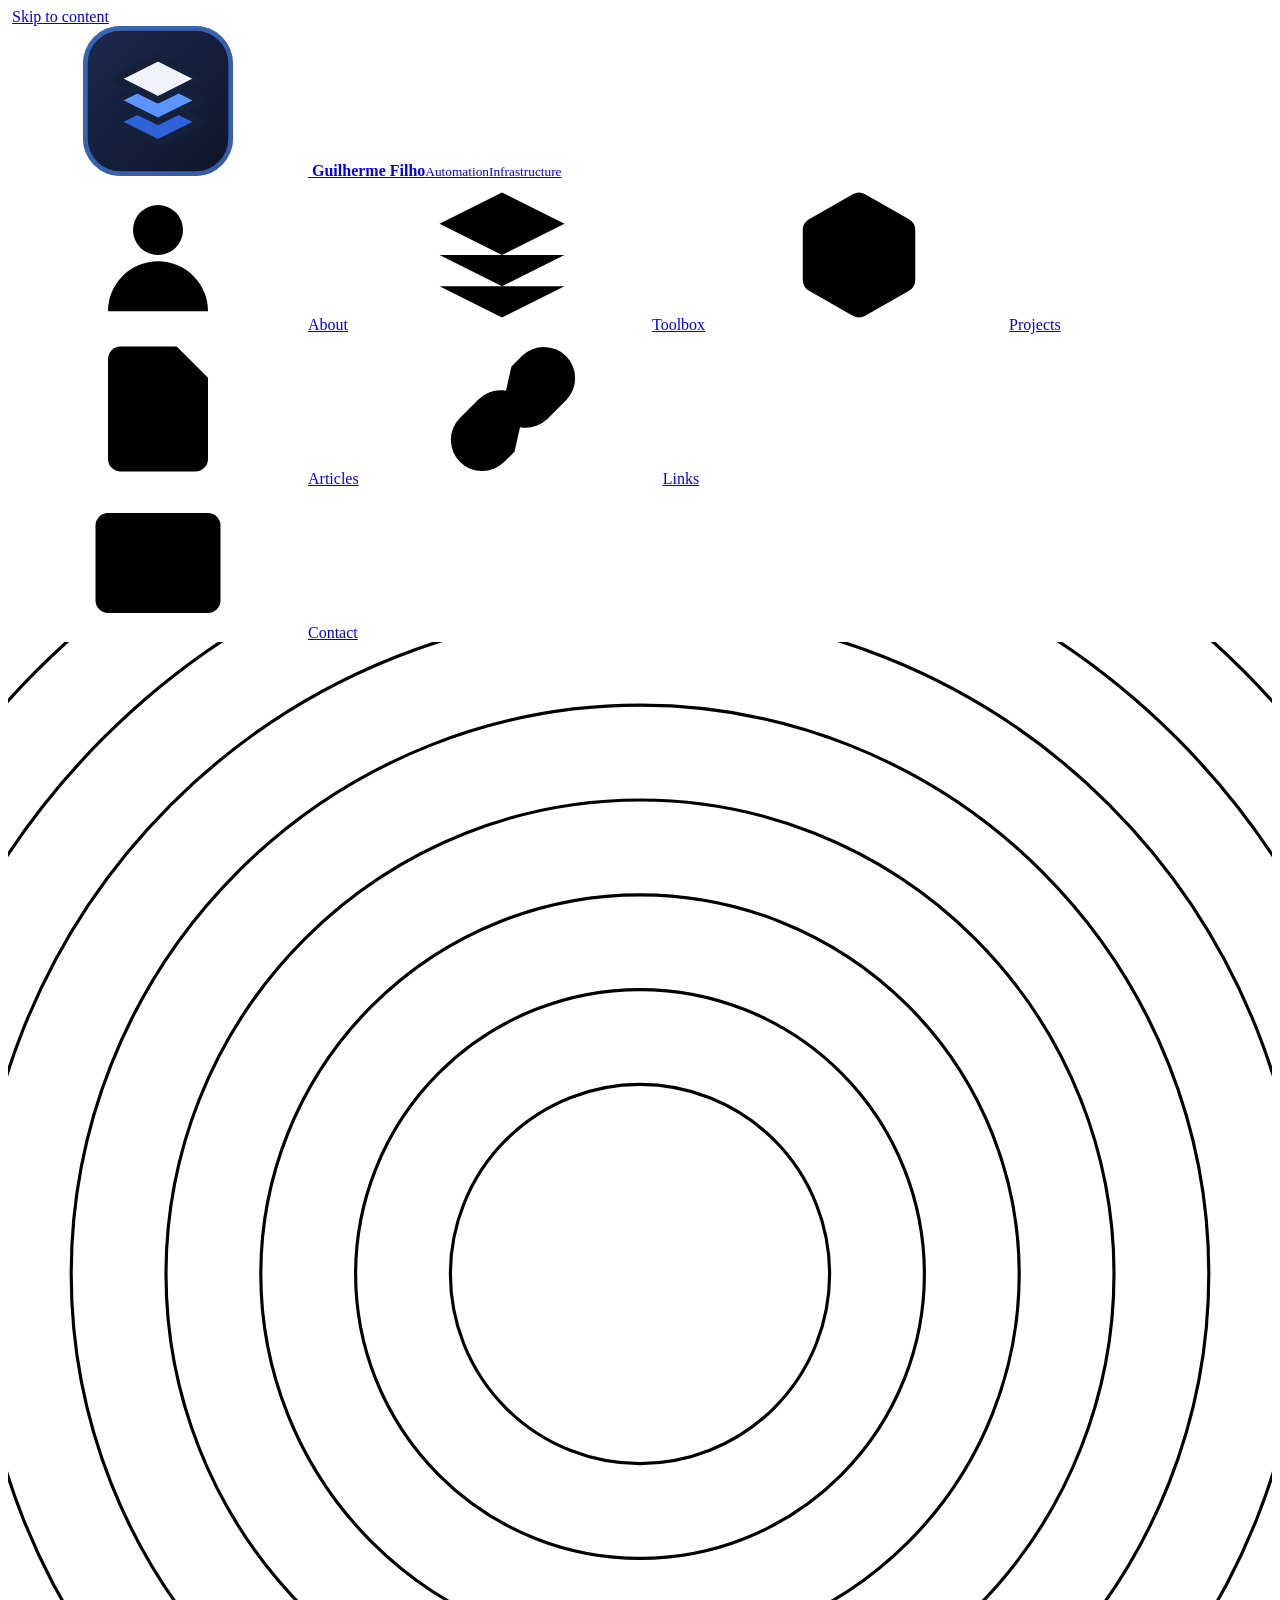
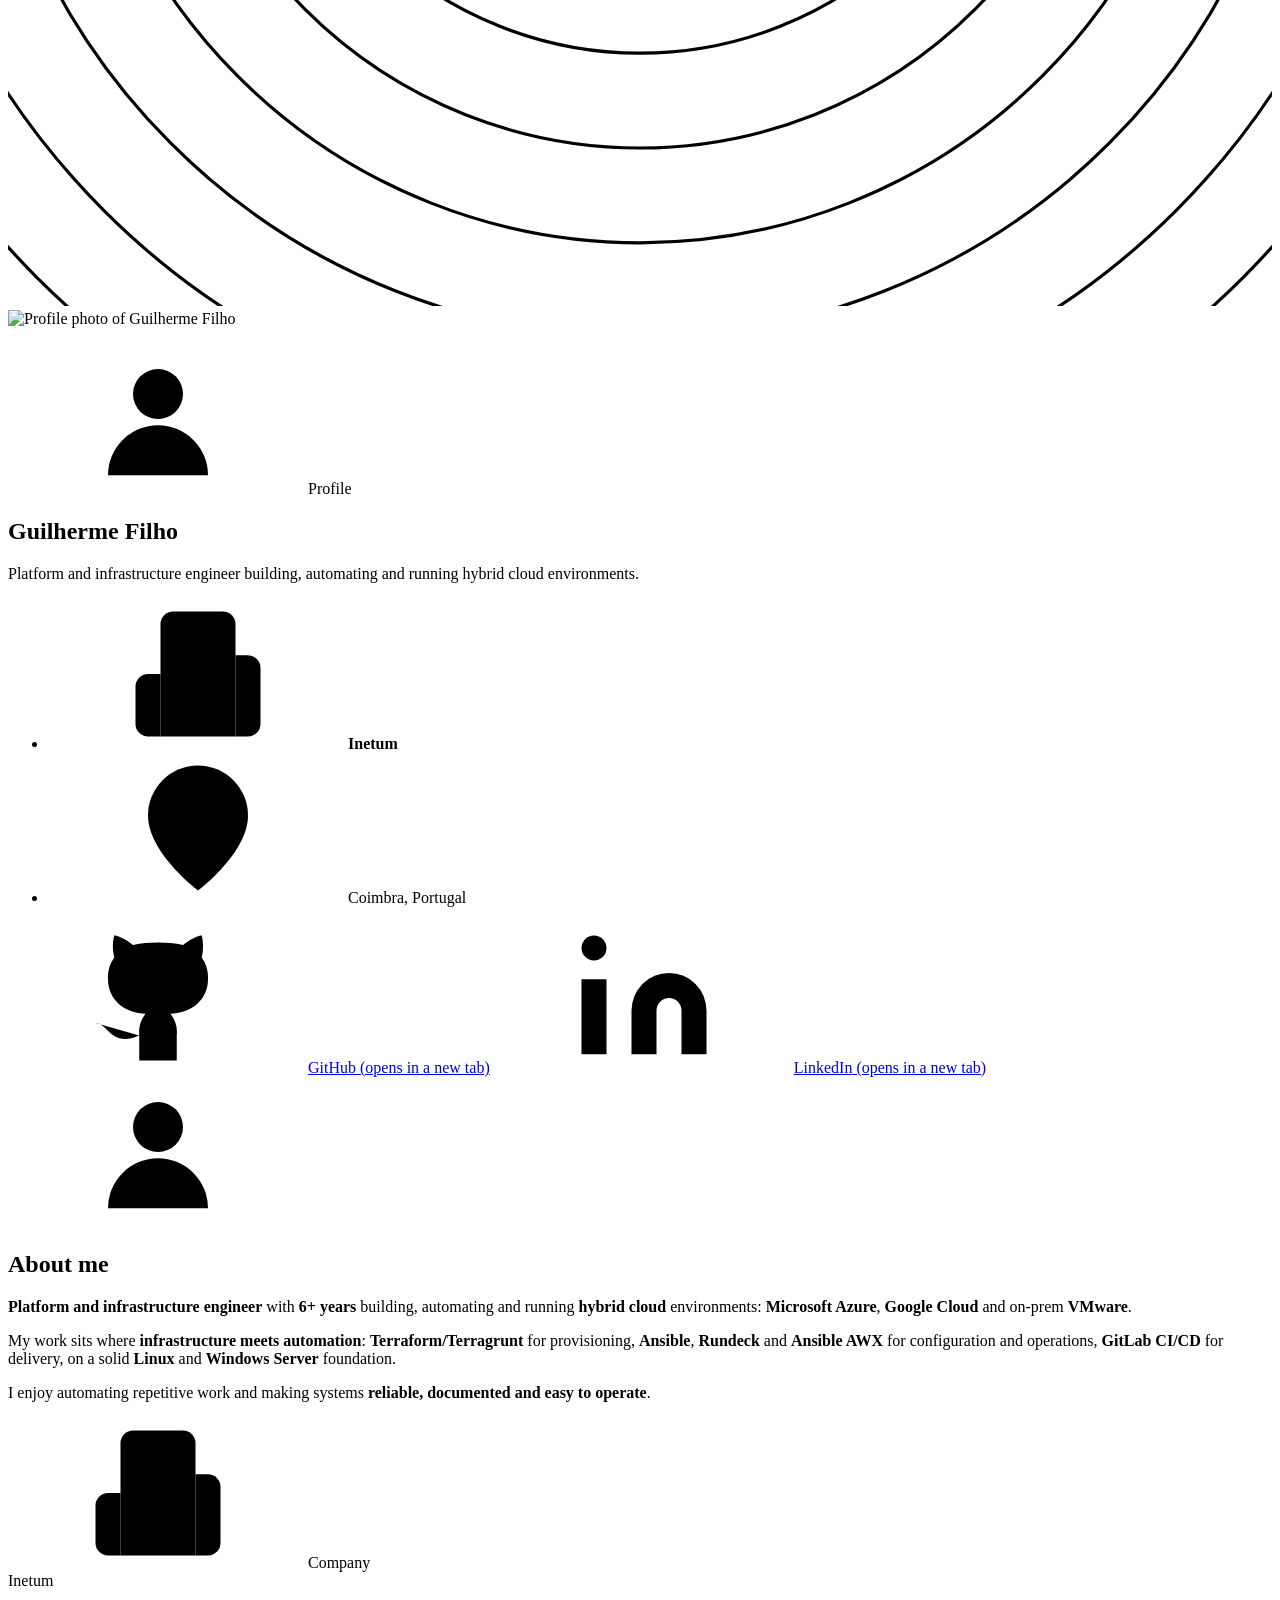
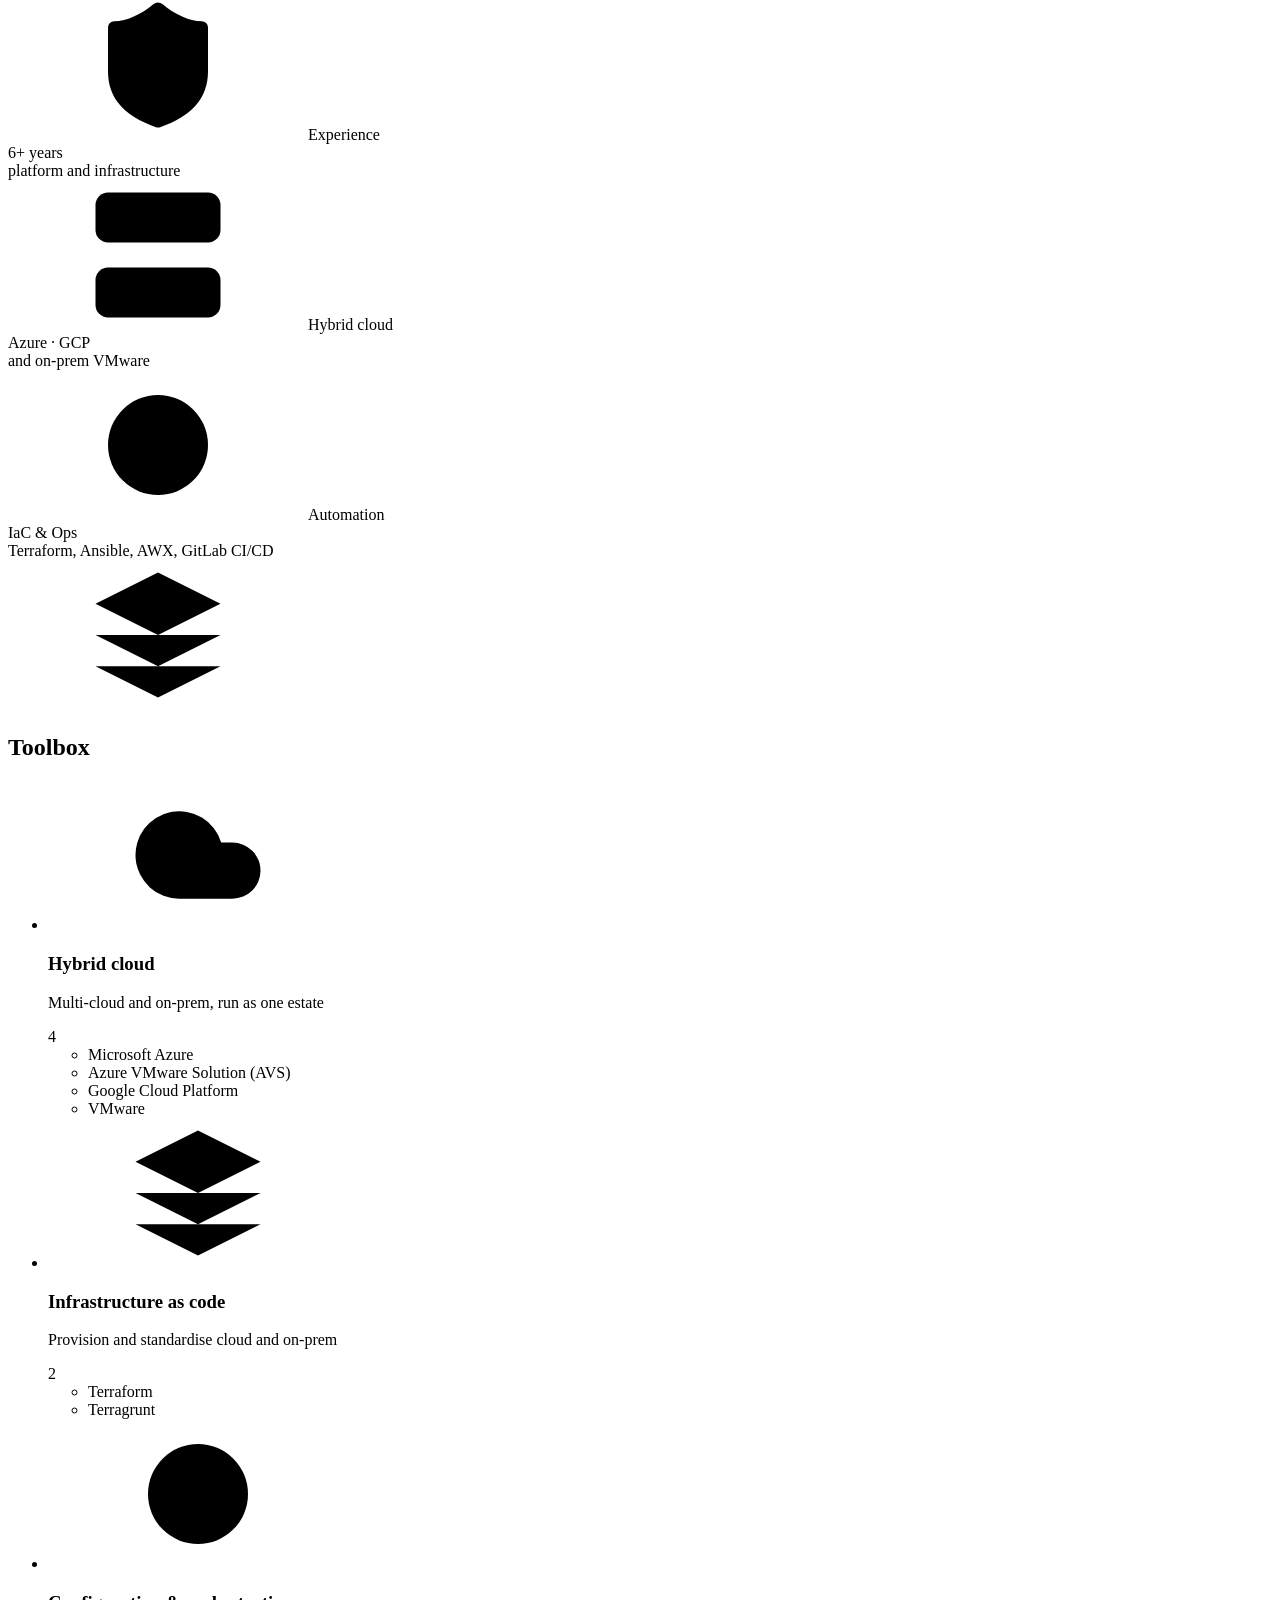
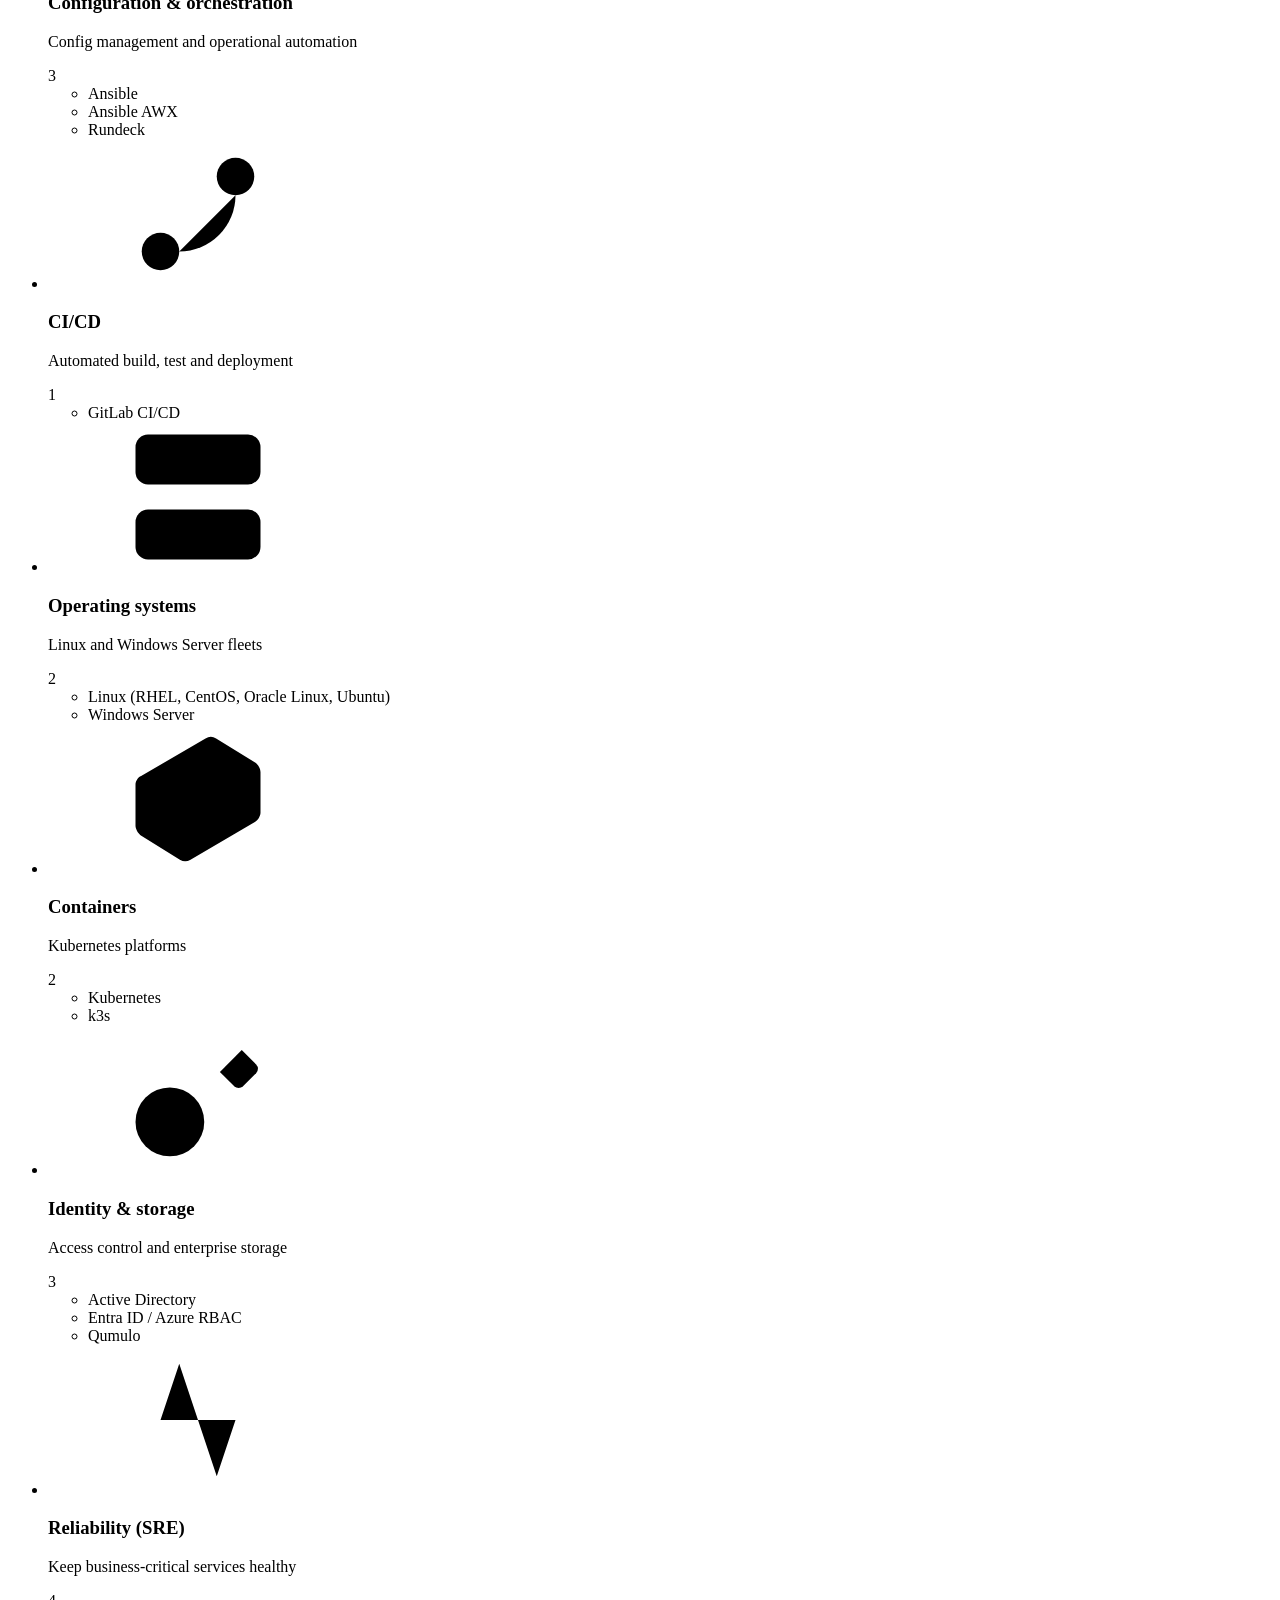
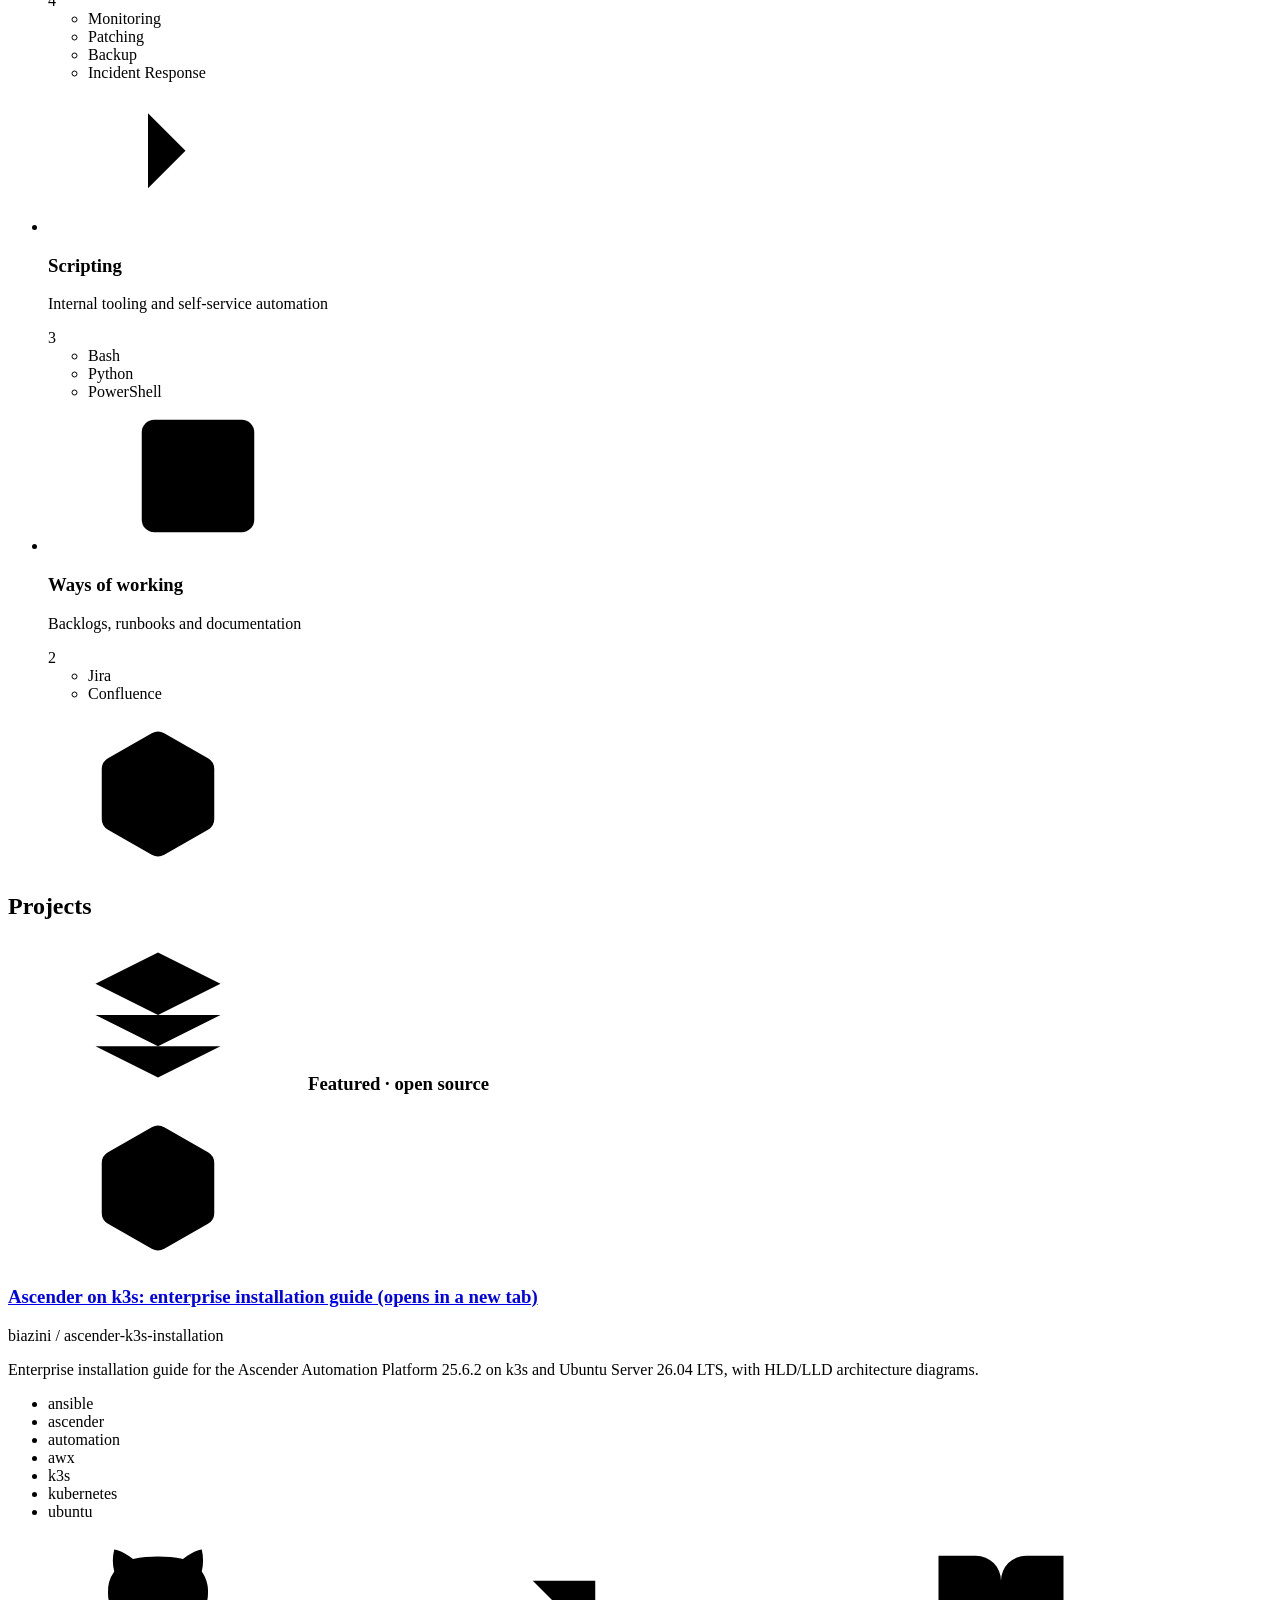
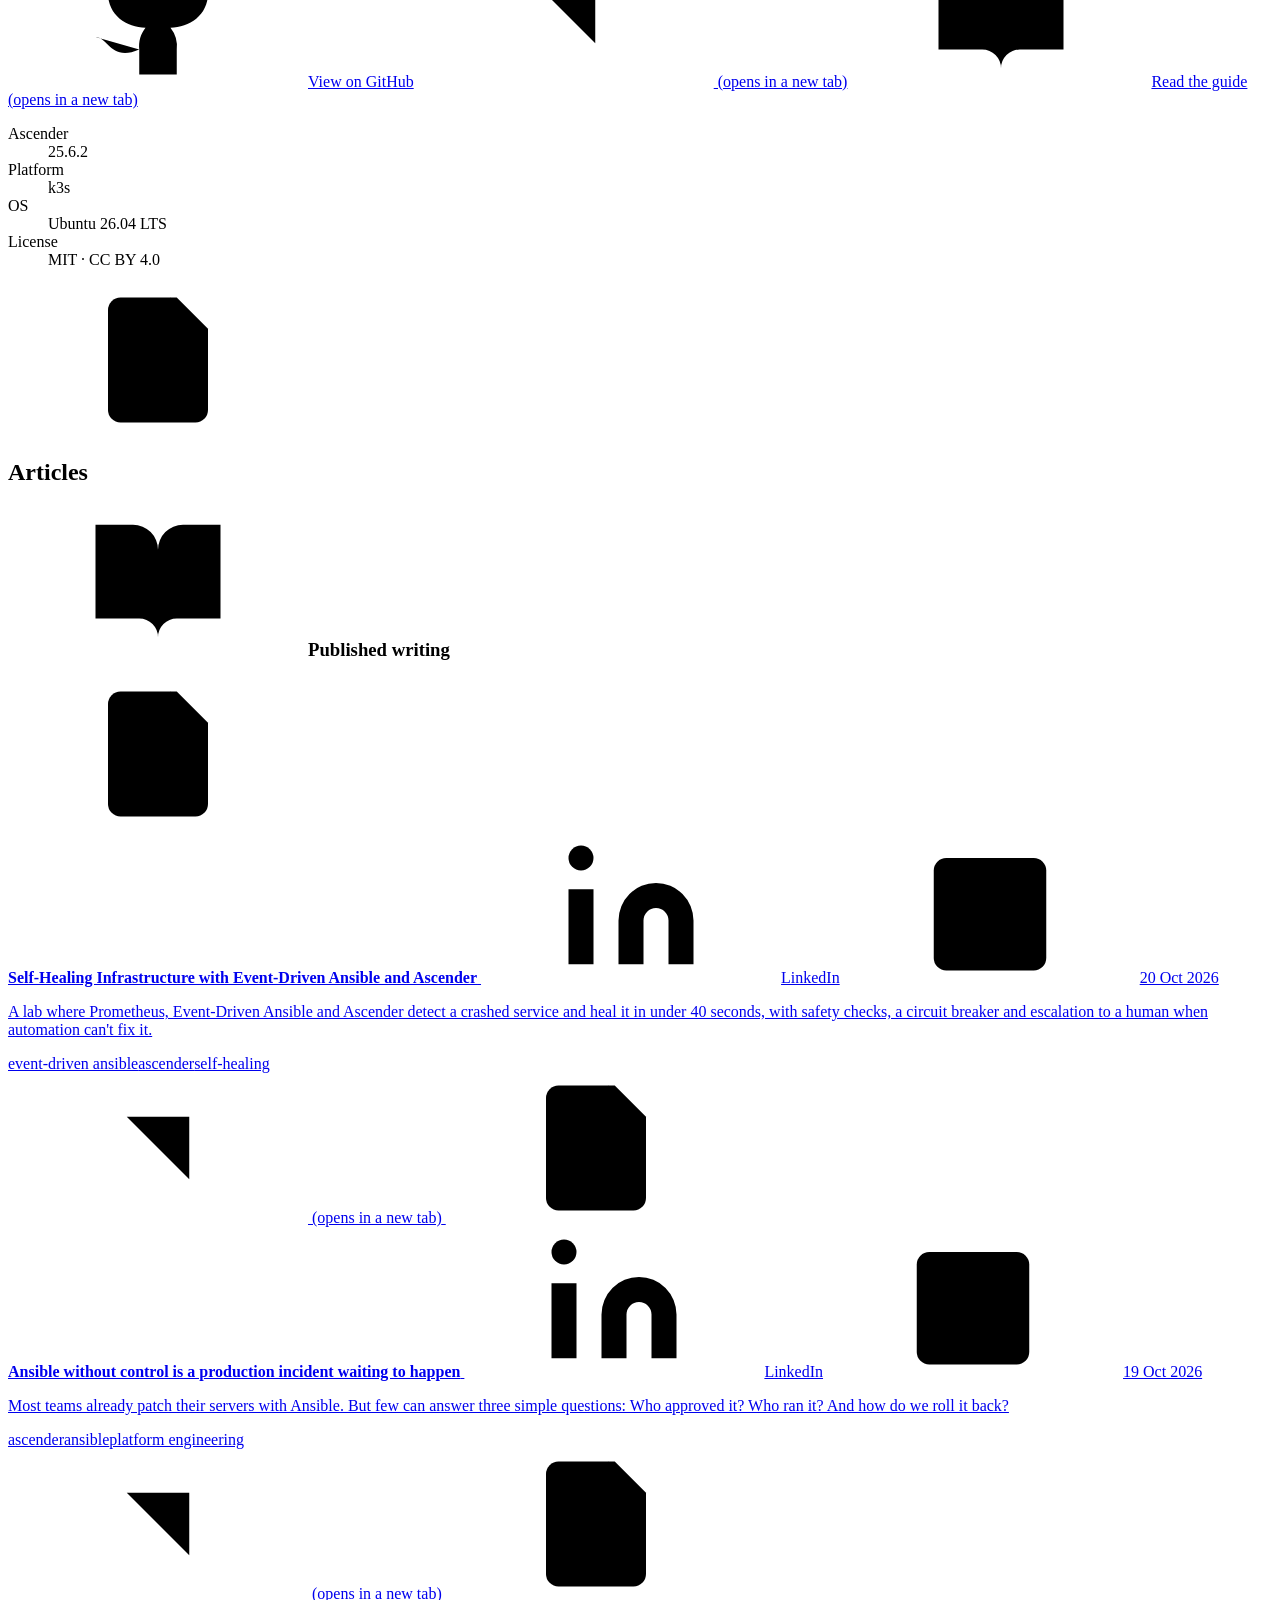
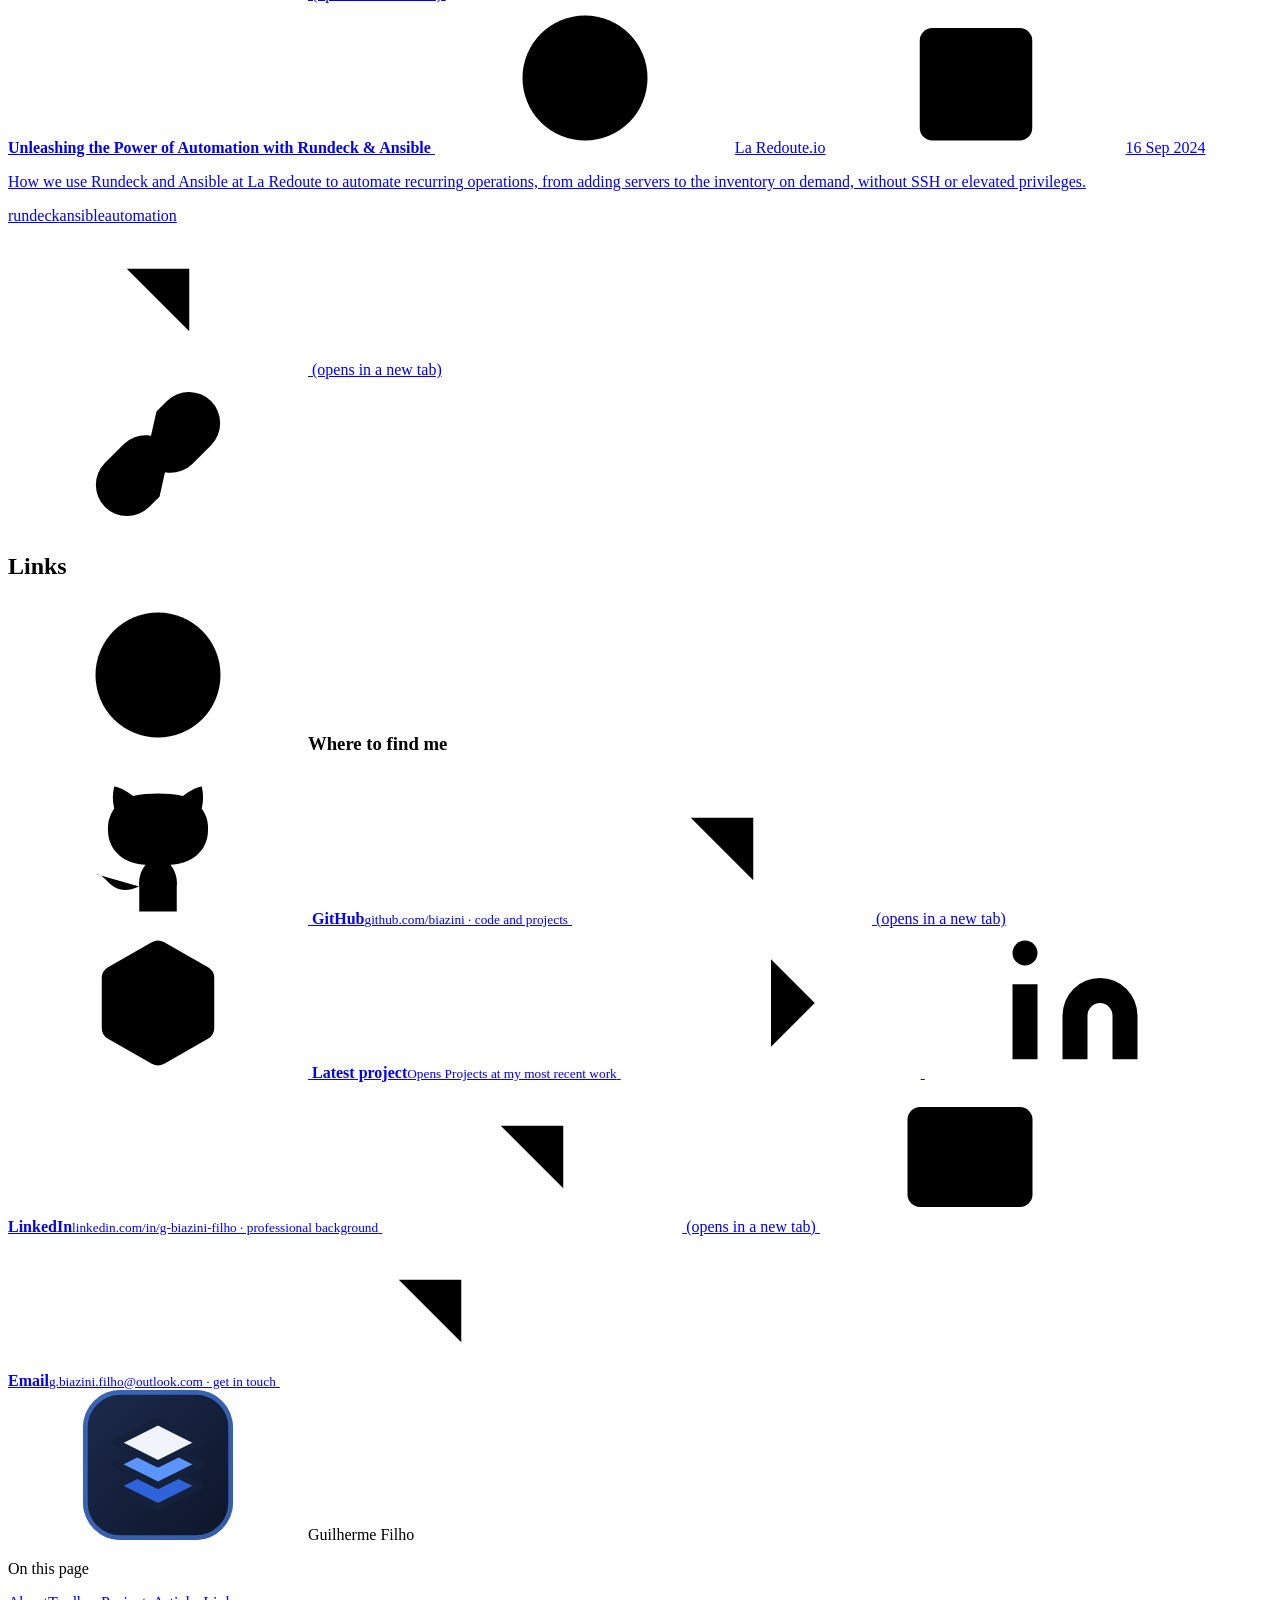
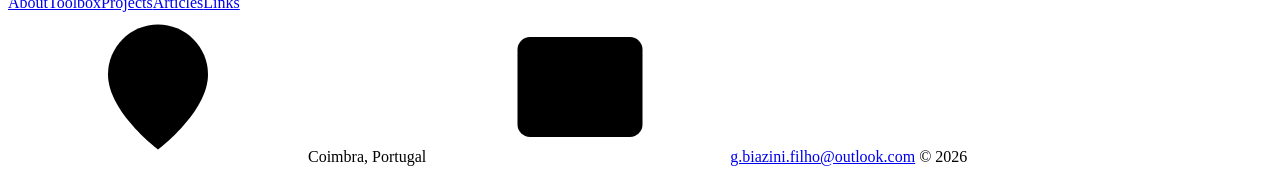
==== commit 0b33b5dd: "Add the self-healing infrastructure article" ====
--- a/site/index.html
+++ b/site/index.html
@@ -25,7 +25,7 @@
 <link rel="preload" href="/assets/fonts/newsreader-latin-wght.woff2" as="font" type="font/woff2" crossorigin>
 <link rel="preload" href="/assets/fonts/hanken-grotesk-latin-wght.woff2" as="font" type="font/woff2" crossorigin>
 <script src="/assets/js/theme.js?v=1"></script>
-<link rel="stylesheet" href="/assets/css/main.css?v=4">
+<link rel="stylesheet" href="/assets/css/main.css?v=6">
 <script src="/assets/js/main.js?v=4" defer></script>
 <script type="application/ld+json">
 {
@@ -192,6 +192,17 @@
    <h3 class="sec-h"><svg class="i" aria-hidden="true"><use href="#i-book"/></svg>Published writing</h3>
    <!-- newest article goes first -->
    <div class="list">
+    <a class="row art" href="https://www.linkedin.com/pulse/self-healing-infrastructure-event-driven-ansible-ascender-filho-ktrpe/" target="_blank" rel="noopener">
+     <span class="tk-badge"><svg class="i" aria-hidden="true"><use href="#i-article"/></svg></span>
+     <div>
+      <b>Self-Healing Infrastructure with Event-Driven Ansible and Ascender</b>
+      <span class="meta"><span><svg class="i" aria-hidden="true"><use href="#i-linkedin"/></svg>LinkedIn</span><span><svg class="i" aria-hidden="true"><use href="#i-cal"/></svg><time datetime="2026-10-20">20 Oct 2026</time></span></span>
+      <p>A lab where Prometheus, Event-Driven Ansible and Ascender detect a crashed service and heal it in under 40 seconds, with safety checks, a circuit breaker and escalation to a human when automation can't fix it.</p>
+      <span class="tags"><span class="tag t-pos">event-driven ansible</span><span class="tag">ascender</span><span class="tag">self-healing</span></span>
+     </div>
+     <svg class="i tk-go" aria-hidden="true"><use href="#i-go"/></svg>
+     <span class="sr-only"> (opens in a new tab)</span>
+    </a>
     <a class="row art" href="https://www.linkedin.com/posts/g-biazini-filho_ascender-ansible-platformengineering-share-7517565311194218496-aR4Z/" target="_blank" rel="noopener">
      <span class="tk-badge"><svg class="i" aria-hidden="true"><use href="#i-article"/></svg></span>
      <div>
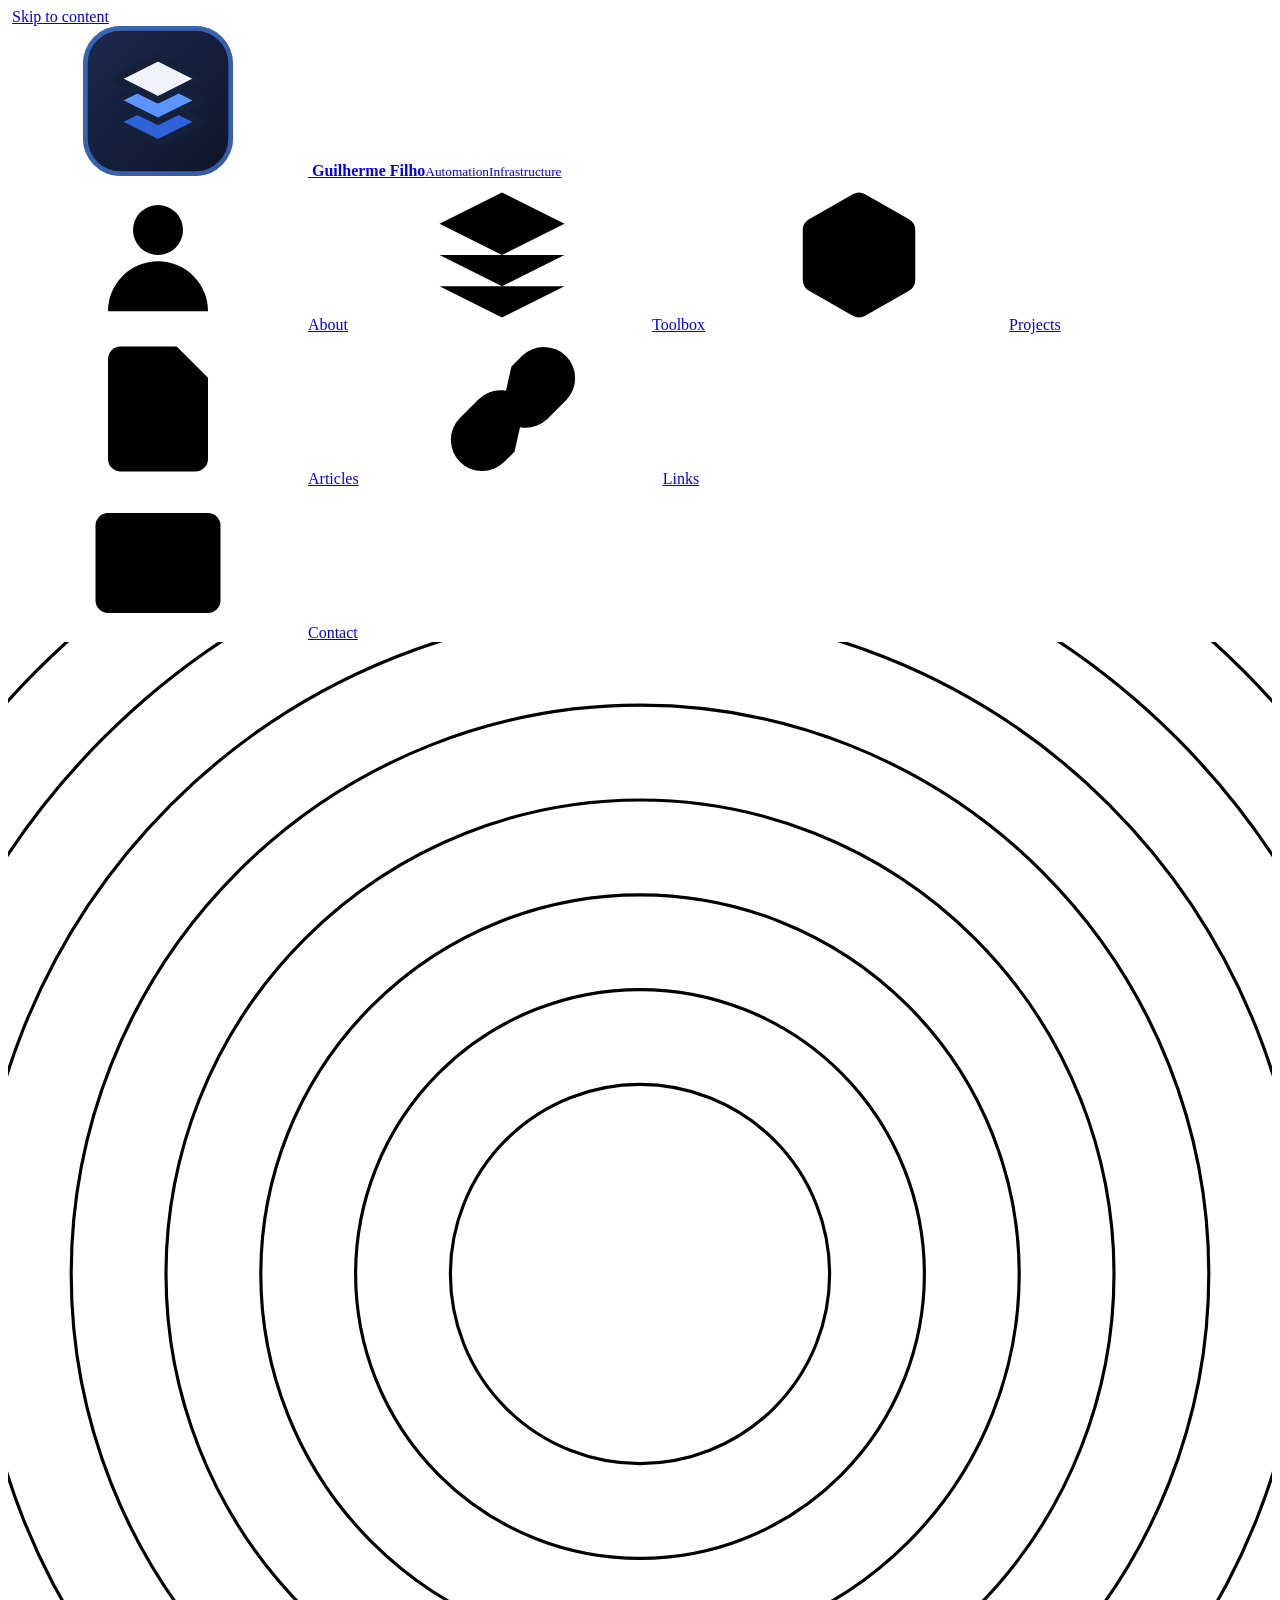
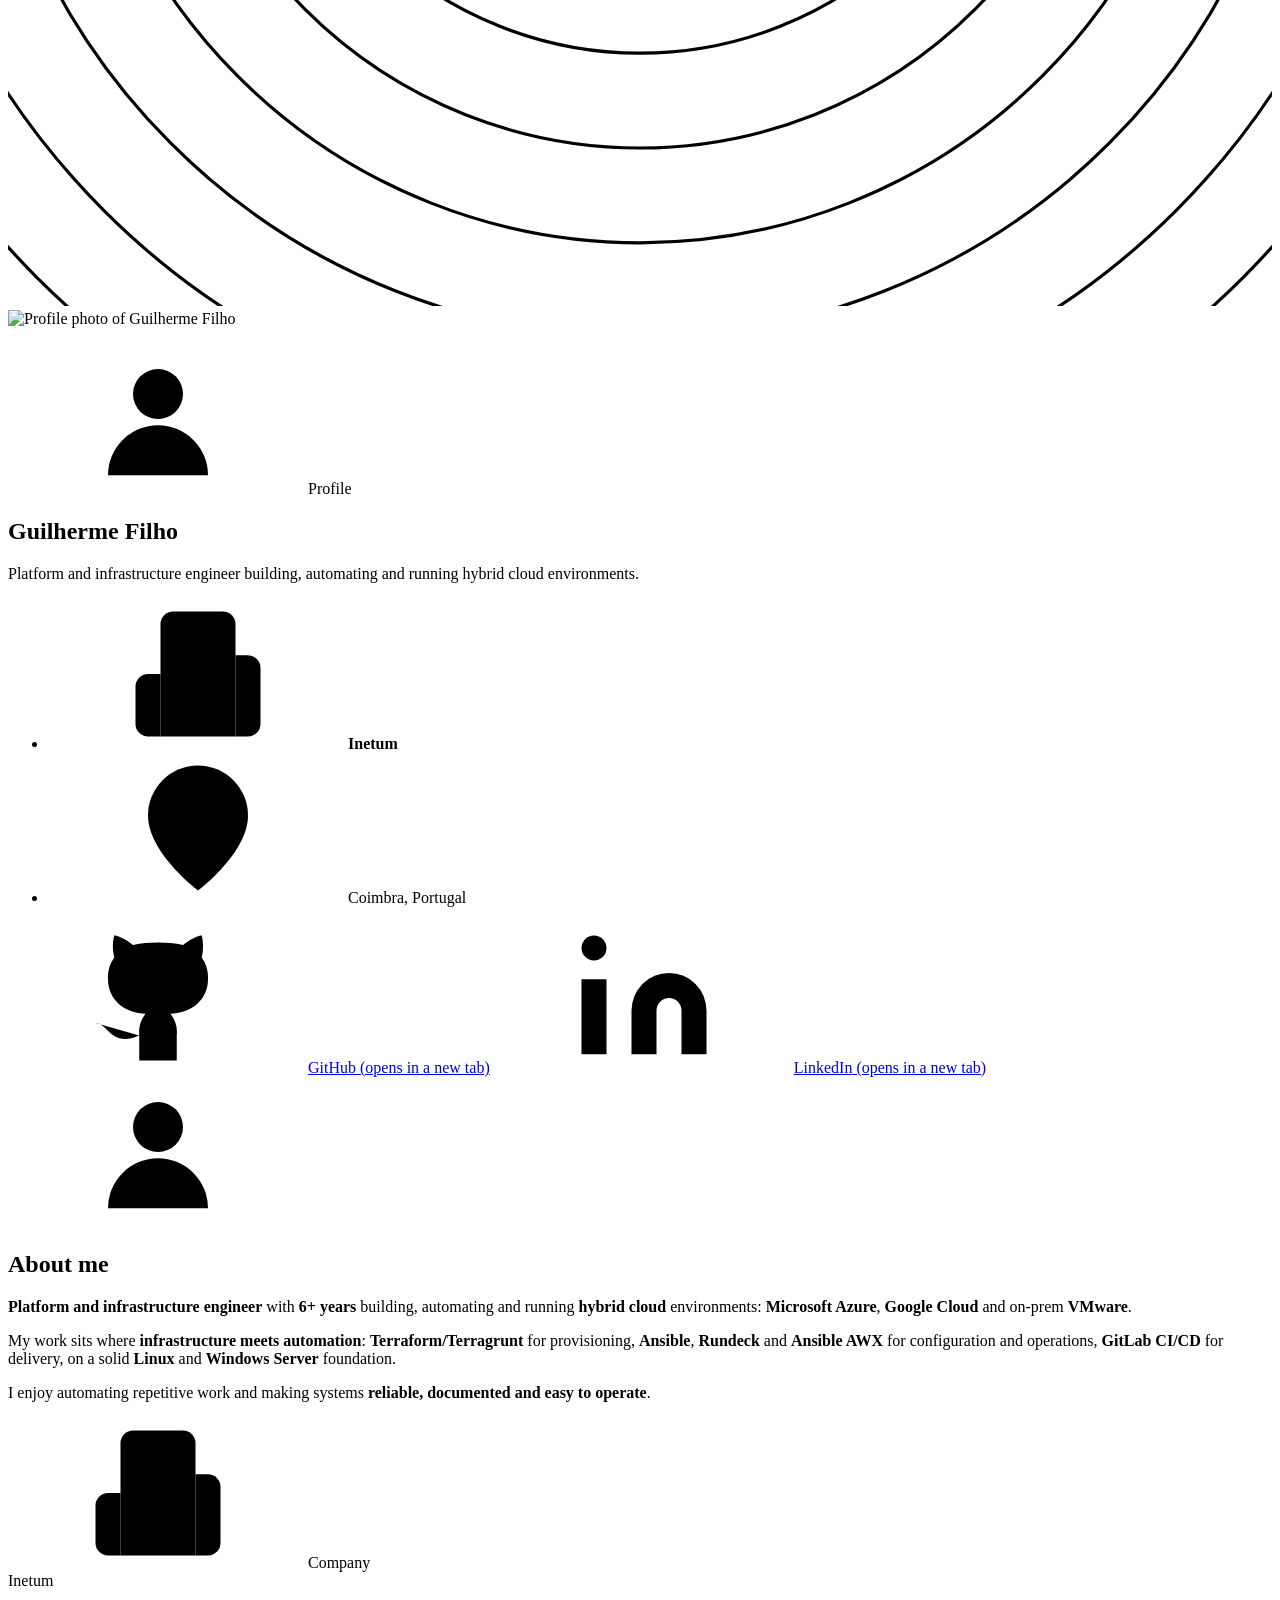
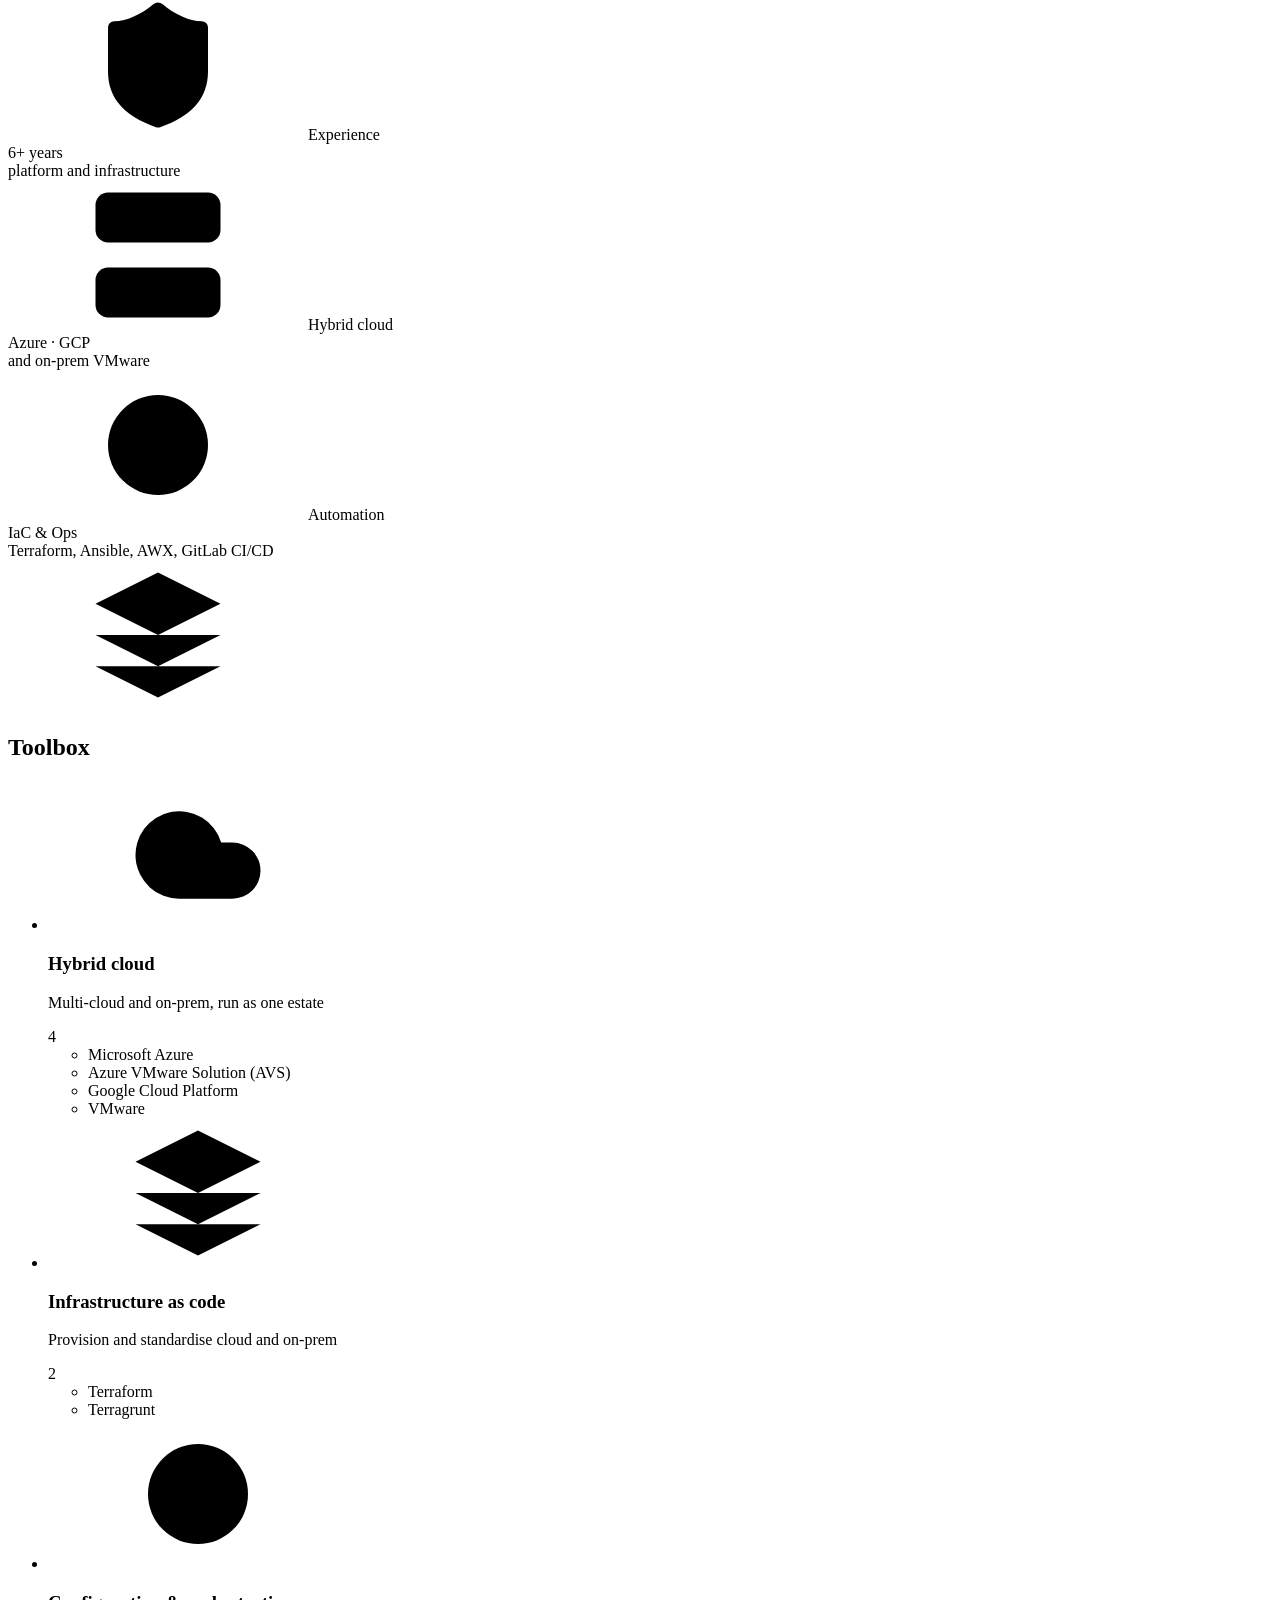
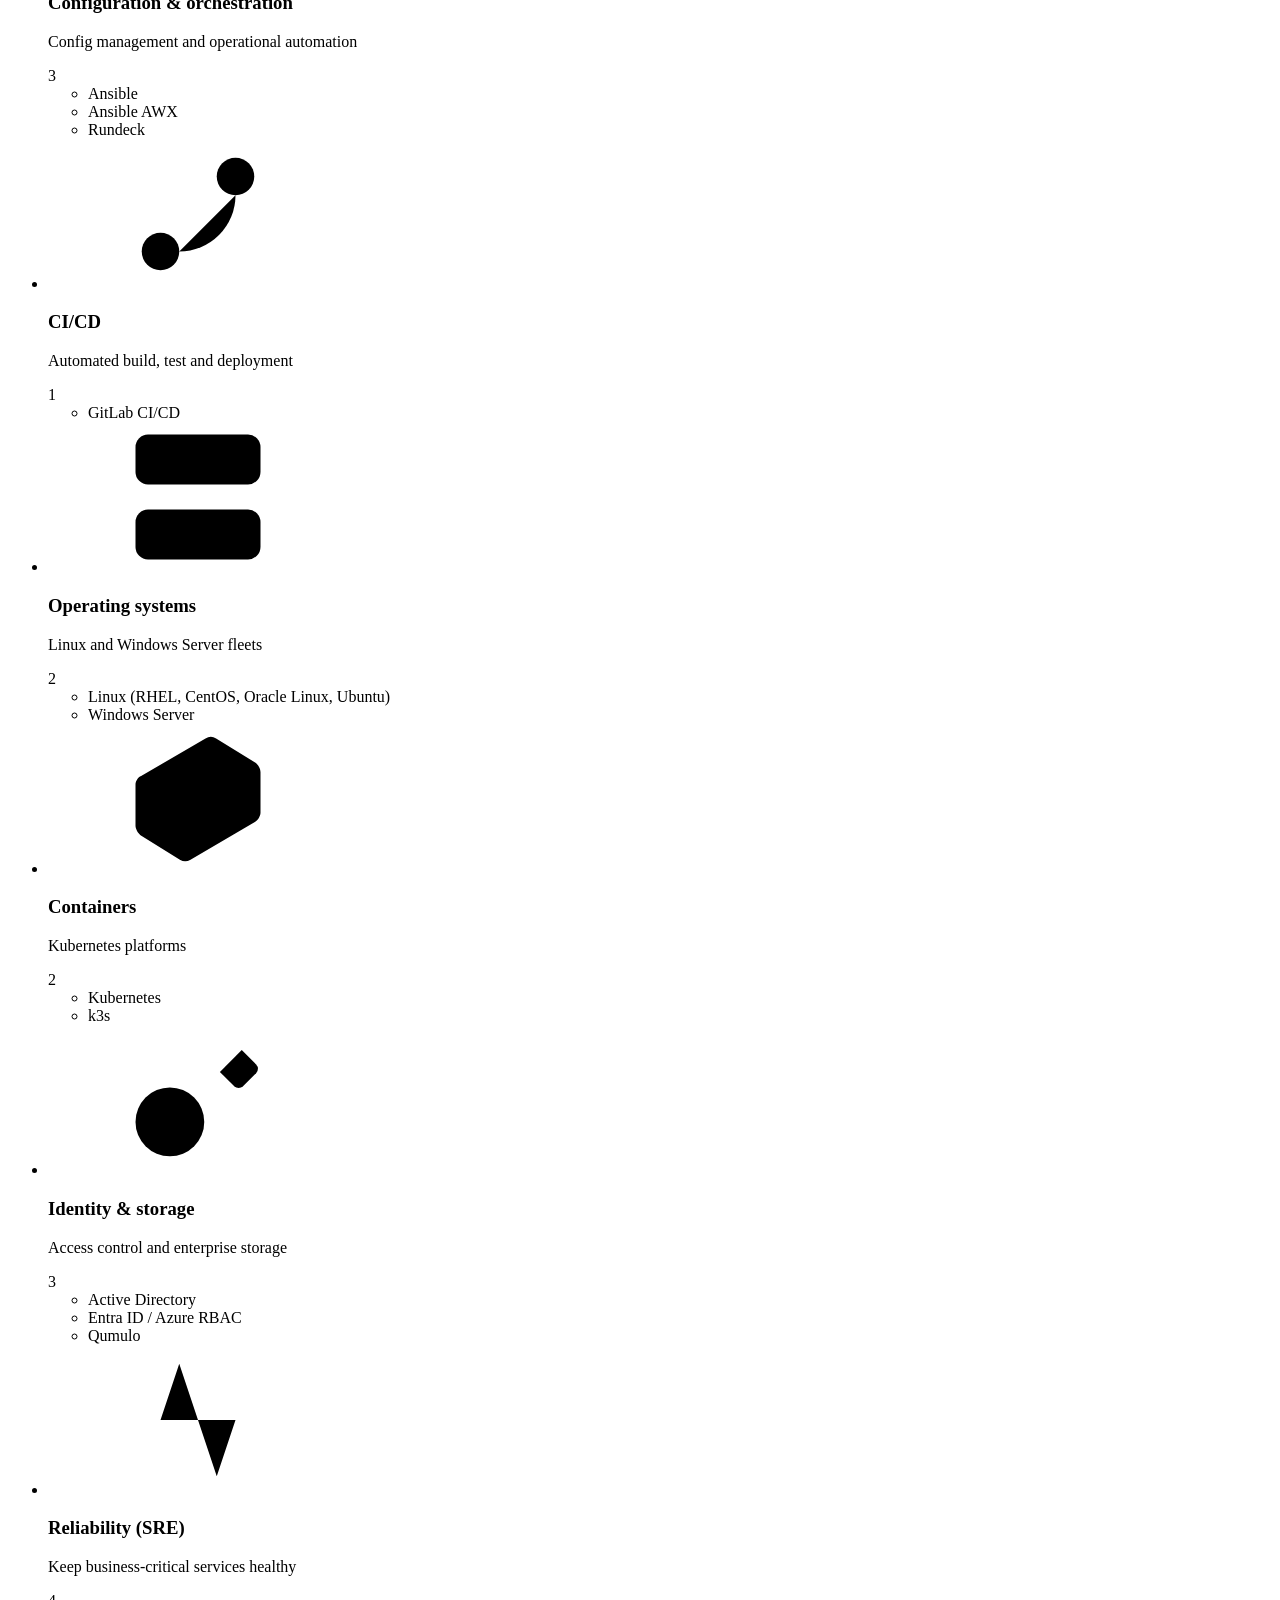
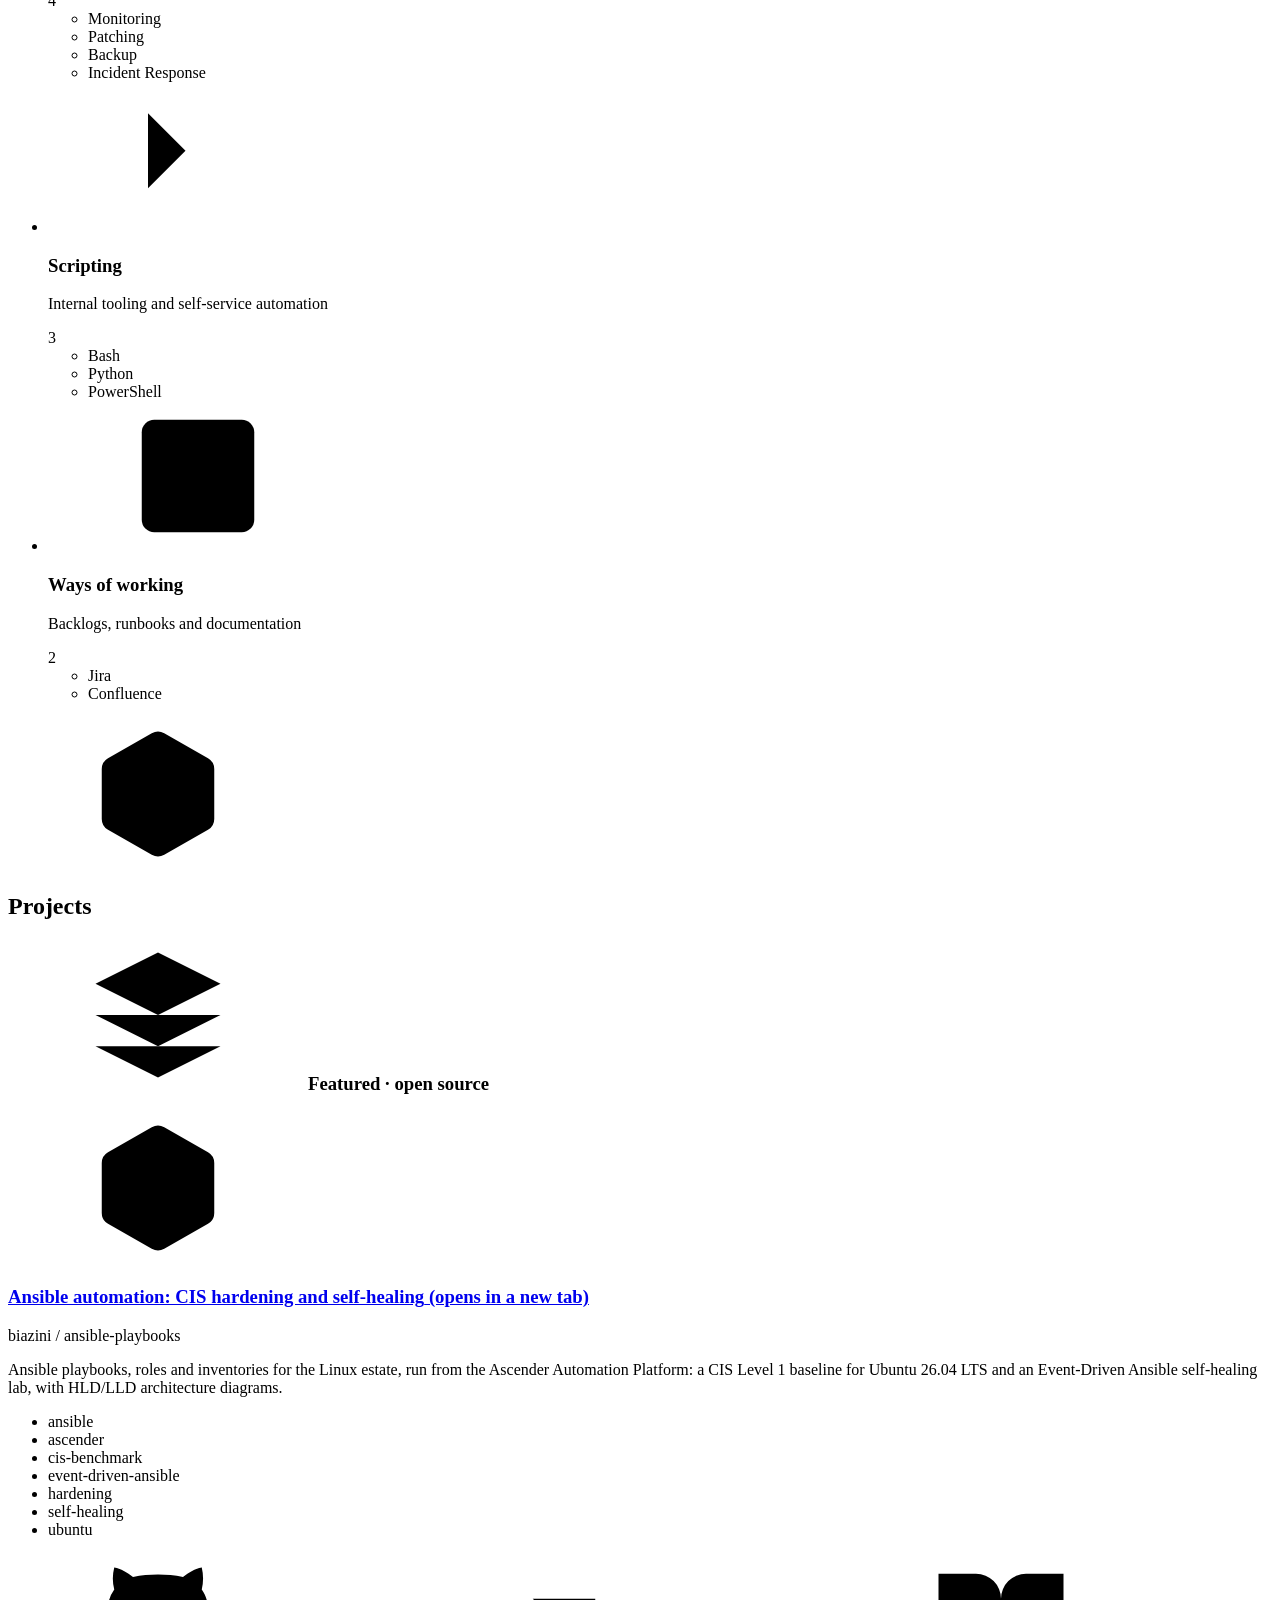
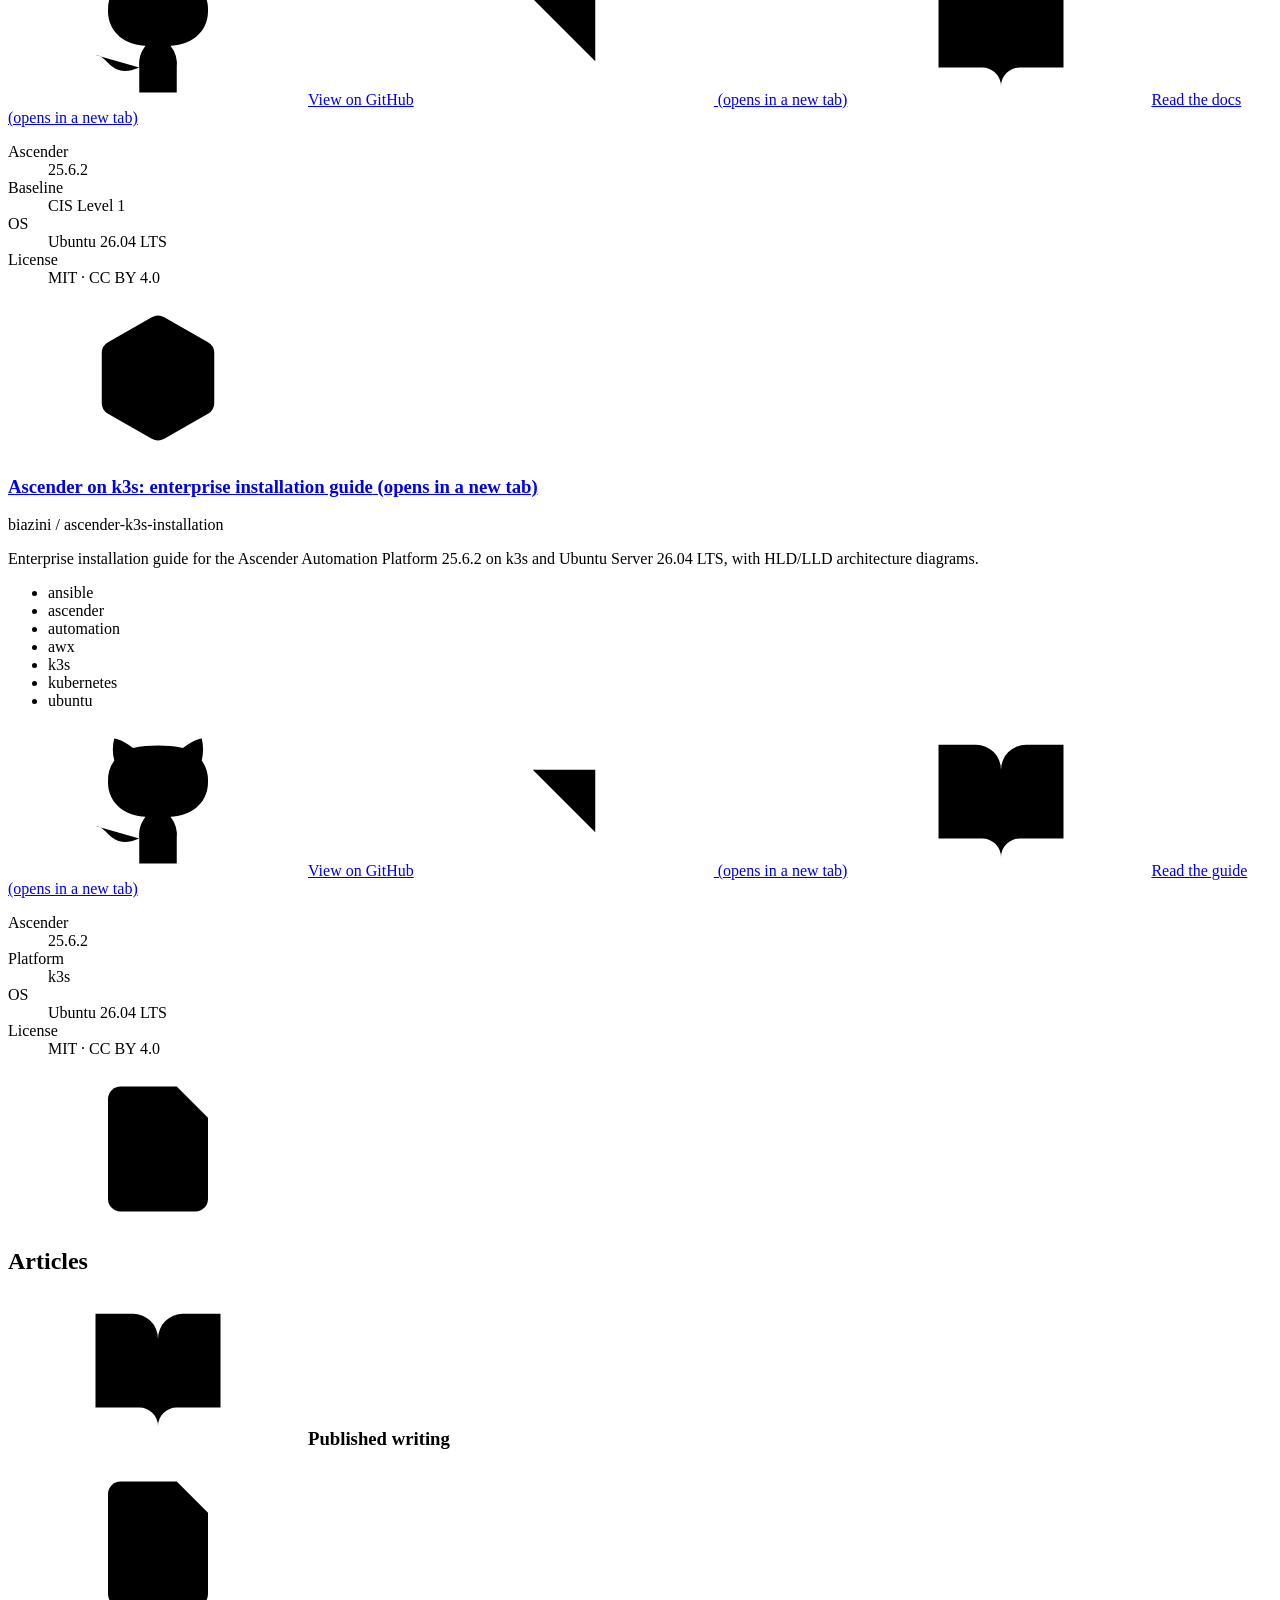
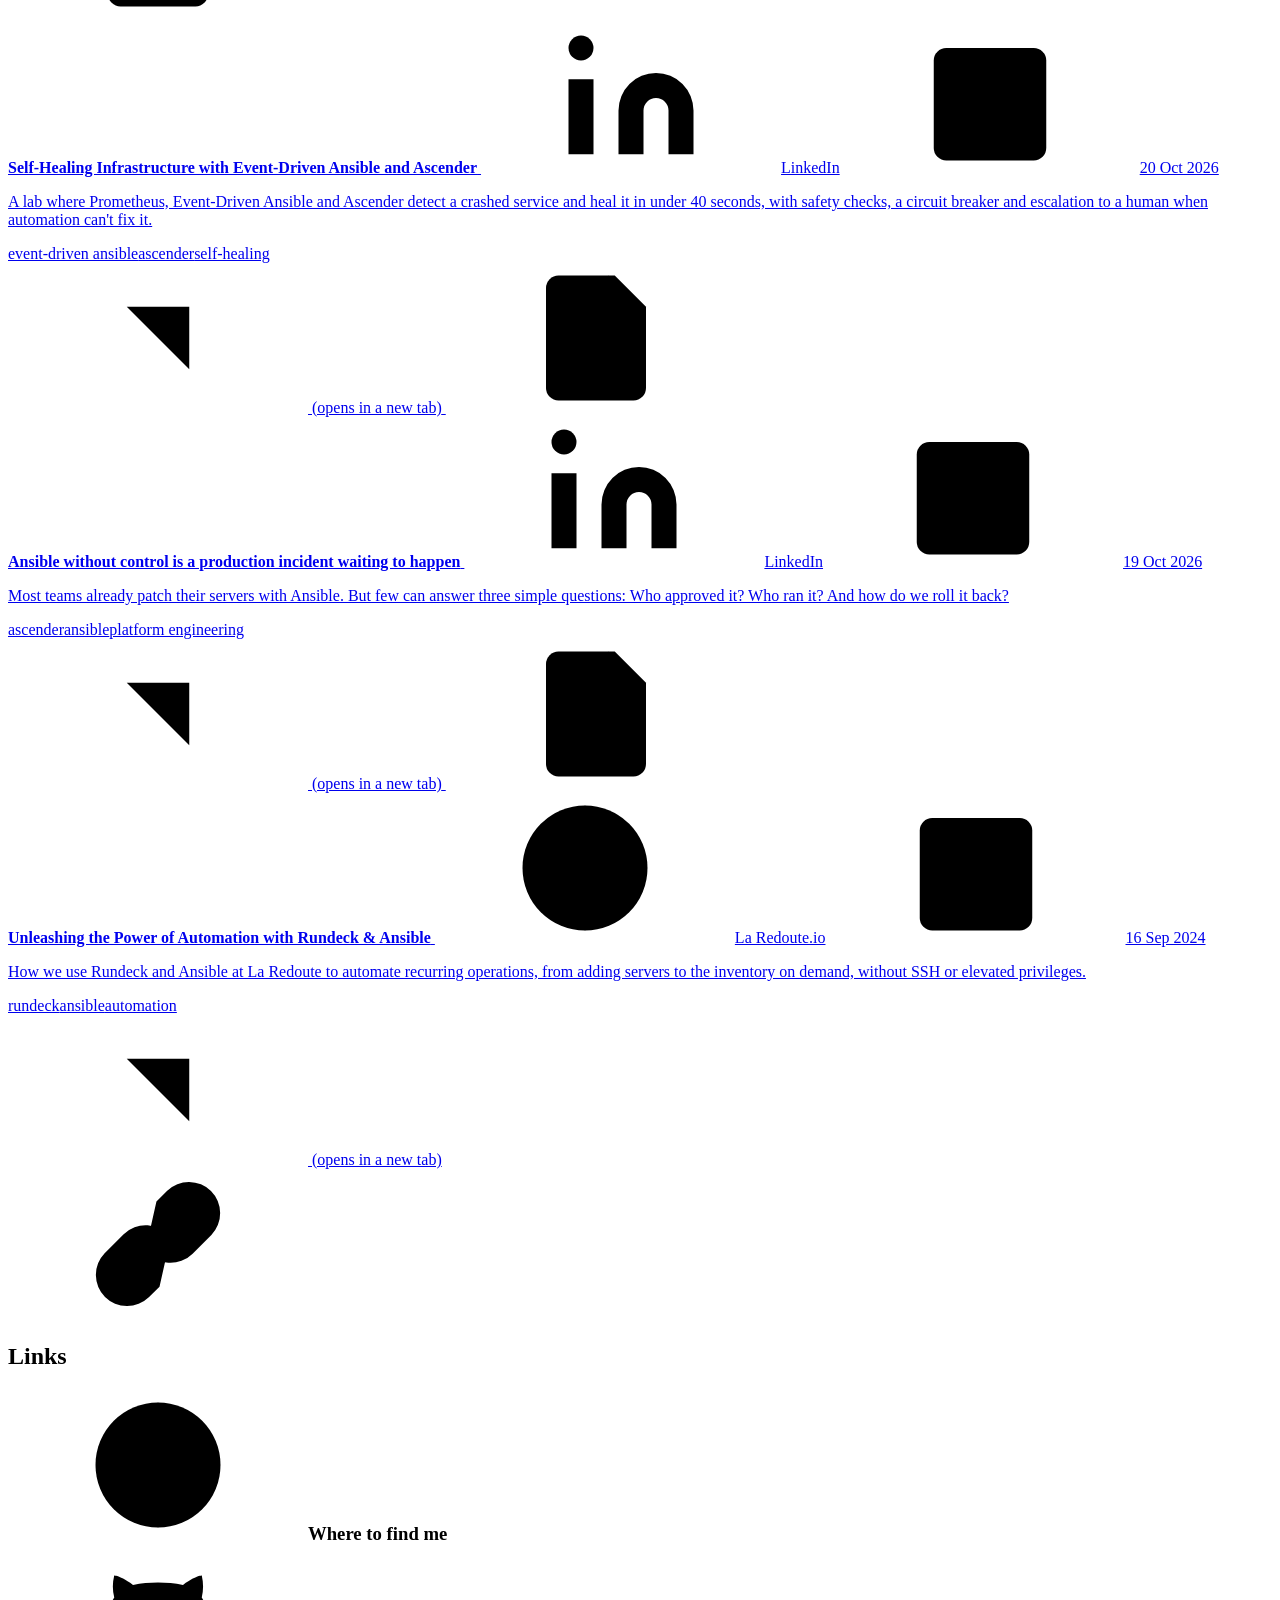
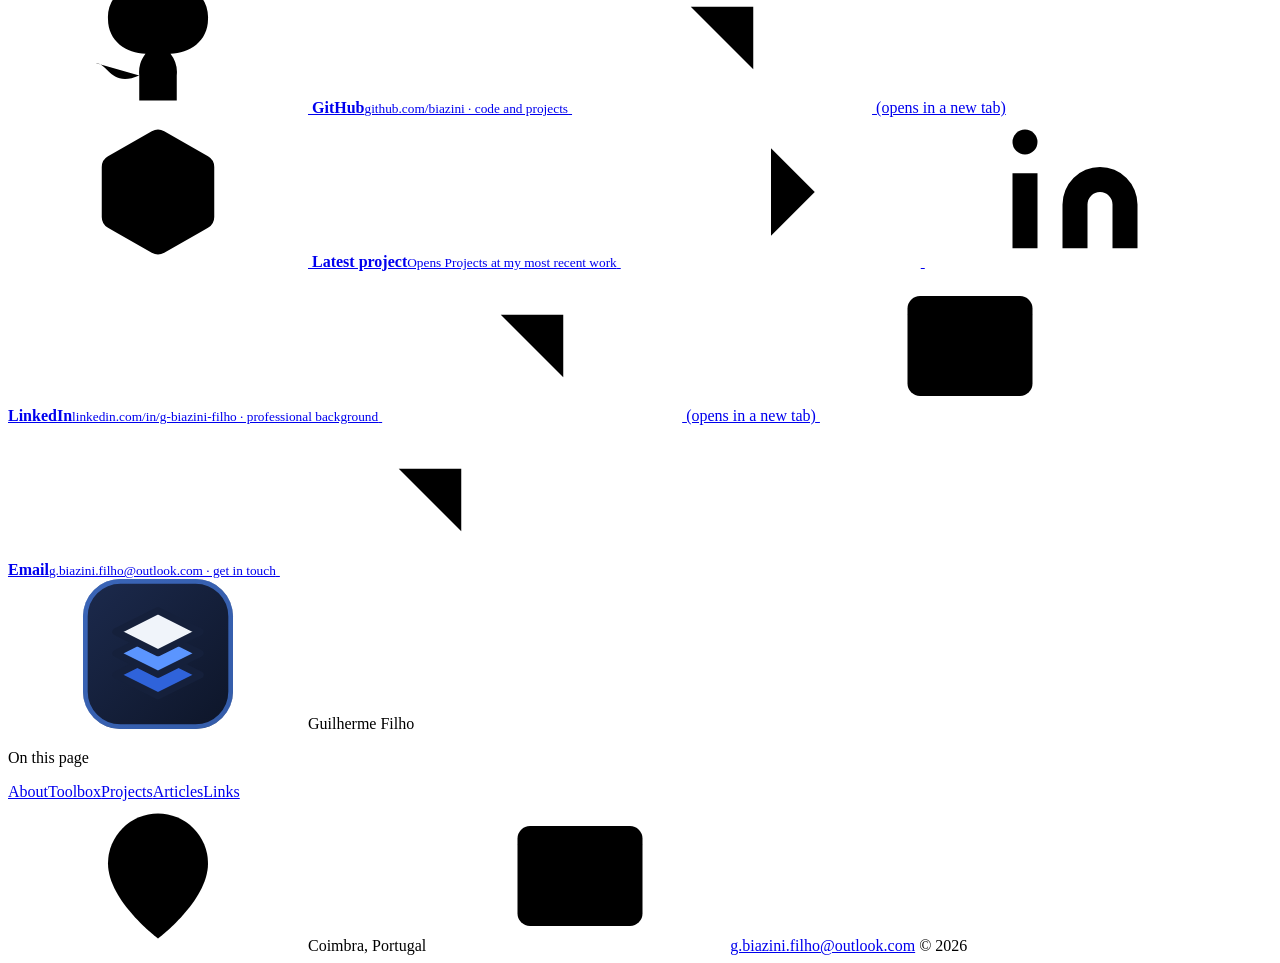
==== commit a132cc55: "Add the ansible-playbooks project" ====
--- a/site/index.html
+++ b/site/index.html
@@ -25,7 +25,7 @@
 <link rel="preload" href="/assets/fonts/newsreader-latin-wght.woff2" as="font" type="font/woff2" crossorigin>
 <link rel="preload" href="/assets/fonts/hanken-grotesk-latin-wght.woff2" as="font" type="font/woff2" crossorigin>
 <script src="/assets/js/theme.js?v=1"></script>
-<link rel="stylesheet" href="/assets/css/main.css?v=6">
+<link rel="stylesheet" href="/assets/css/main.css?v=7">
 <script src="/assets/js/main.js?v=4" defer></script>
 <script type="application/ld+json">
 {
@@ -163,6 +163,31 @@
      <div class="proj-top">
       <span class="tk-badge"><svg class="i" aria-hidden="true"><use href="#i-box"/></svg></span>
       <div>
+       <h3><a href="https://github.com/biazini/ansible-playbooks" target="_blank" rel="noopener">Ansible automation: CIS hardening and self-healing<span class="sr-only"> (opens in a new tab)</span></a></h3>
+       <div class="proj-path">biazini / ansible-playbooks</div>
+      </div>
+     </div>
+     <p>Ansible playbooks, roles and inventories for the Linux estate, run from the Ascender Automation Platform: a CIS Level 1 baseline for Ubuntu 26.04 LTS and an Event-Driven Ansible self-healing lab, with HLD/LLD architecture diagrams.</p>
+     <ul class="tags">
+      <li class="tag t-pos">ansible</li><li class="tag">ascender</li><li class="tag">cis-benchmark</li><li class="tag">event-driven-ansible</li><li class="tag">hardening</li><li class="tag">self-healing</li><li class="tag">ubuntu</li>
+     </ul>
+     <div class="actions">
+      <a class="btn btn-pri" href="https://github.com/biazini/ansible-playbooks" target="_blank" rel="noopener"><svg class="i" aria-hidden="true"><use href="#i-github"/></svg>View on GitHub<svg class="i i-go" aria-hidden="true"><use href="#i-go"/></svg><span class="sr-only"> (opens in a new tab)</span></a>
+      <a class="btn" href="https://github.com/biazini/ansible-playbooks#readme" target="_blank" rel="noopener"><svg class="i" aria-hidden="true"><use href="#i-book"/></svg>Read the docs<span class="sr-only"> (opens in a new tab)</span></a>
+     </div>
+    </div>
+    <dl class="facts">
+     <div><dt>Ascender</dt><dd>25.6.2</dd></div>
+     <div><dt>Baseline</dt><dd>CIS Level 1</dd></div>
+     <div><dt>OS</dt><dd>Ubuntu 26.04 LTS</dd></div>
+     <div><dt>License</dt><dd>MIT · CC BY 4.0</dd></div>
+    </dl>
+   </article>
+   <article class="card proj">
+    <div class="proj-main">
+     <div class="proj-top">
+      <span class="tk-badge"><svg class="i" aria-hidden="true"><use href="#i-box"/></svg></span>
+      <div>
        <h3><a href="https://github.com/biazini/ascender-k3s-installation" target="_blank" rel="noopener">Ascender on k3s: enterprise installation guide<span class="sr-only"> (opens in a new tab)</span></a></h3>
        <div class="proj-path">biazini / ascender-k3s-installation</div>
       </div>
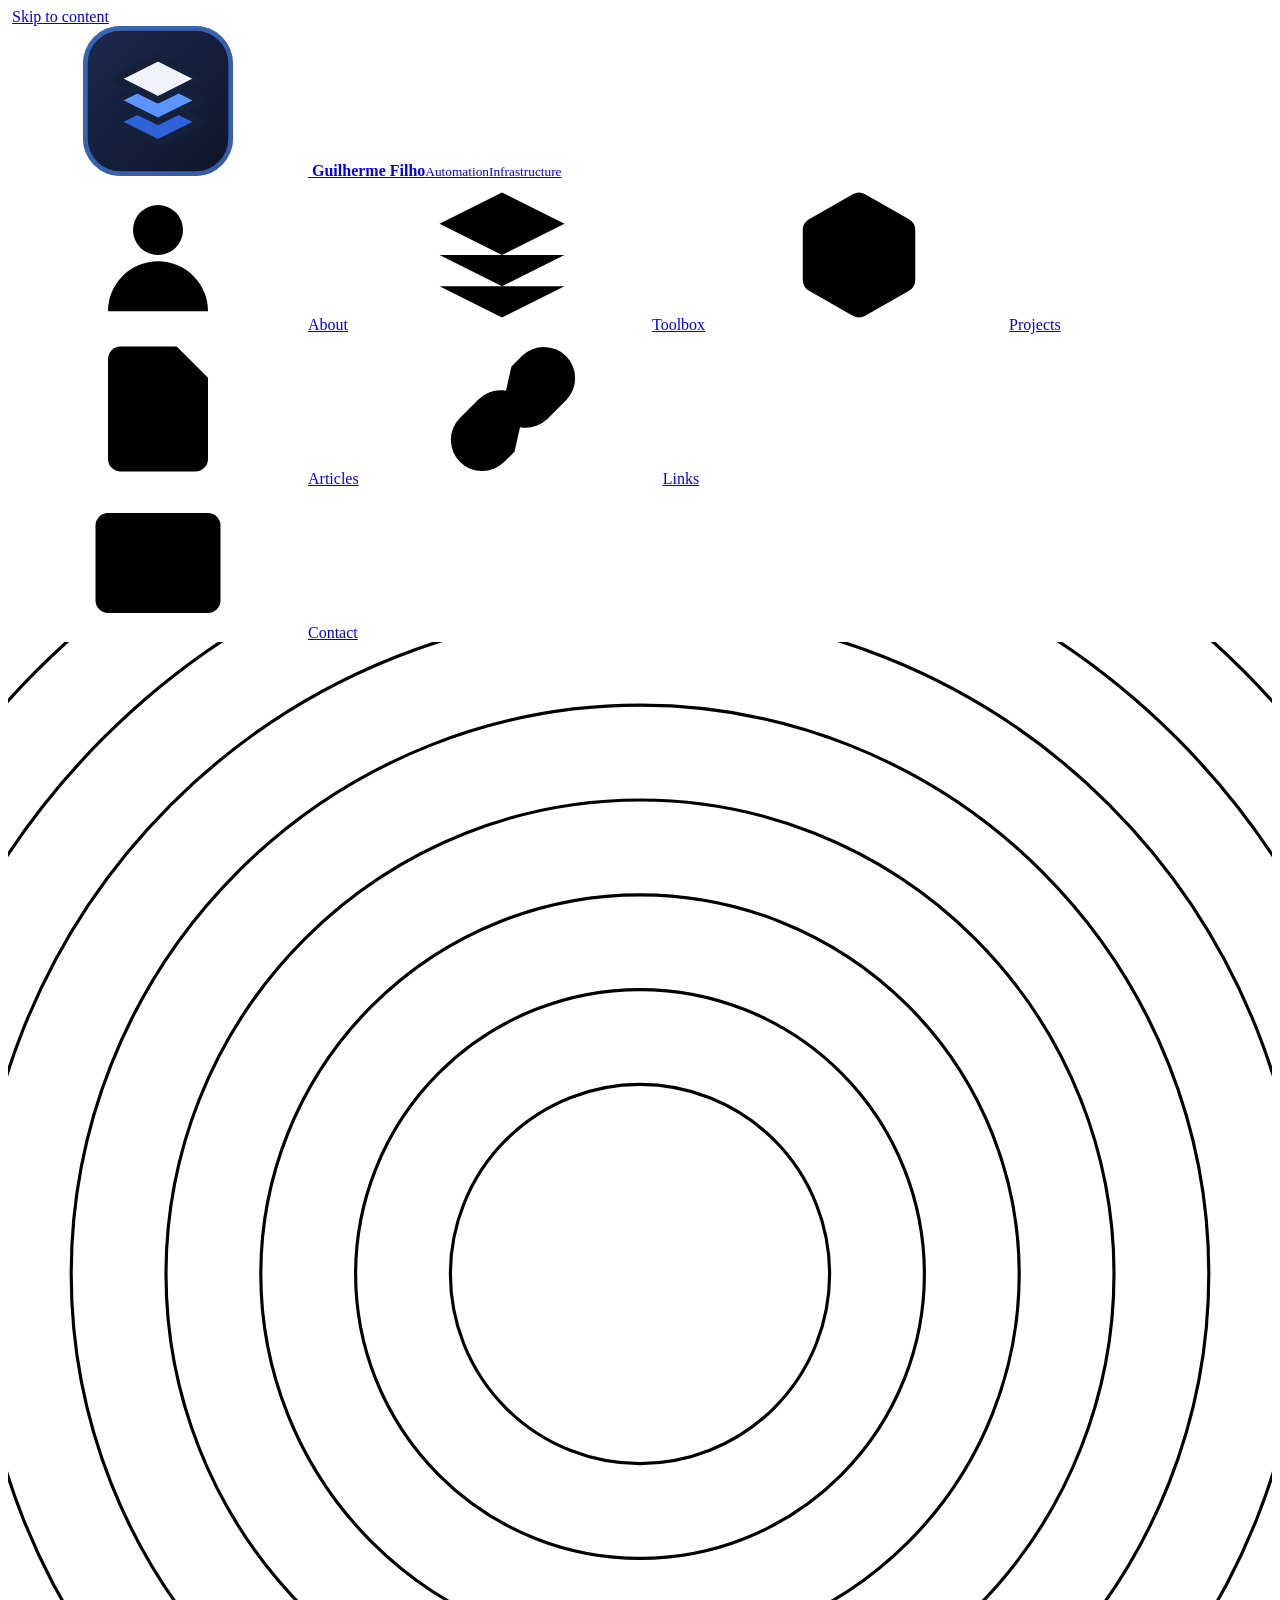
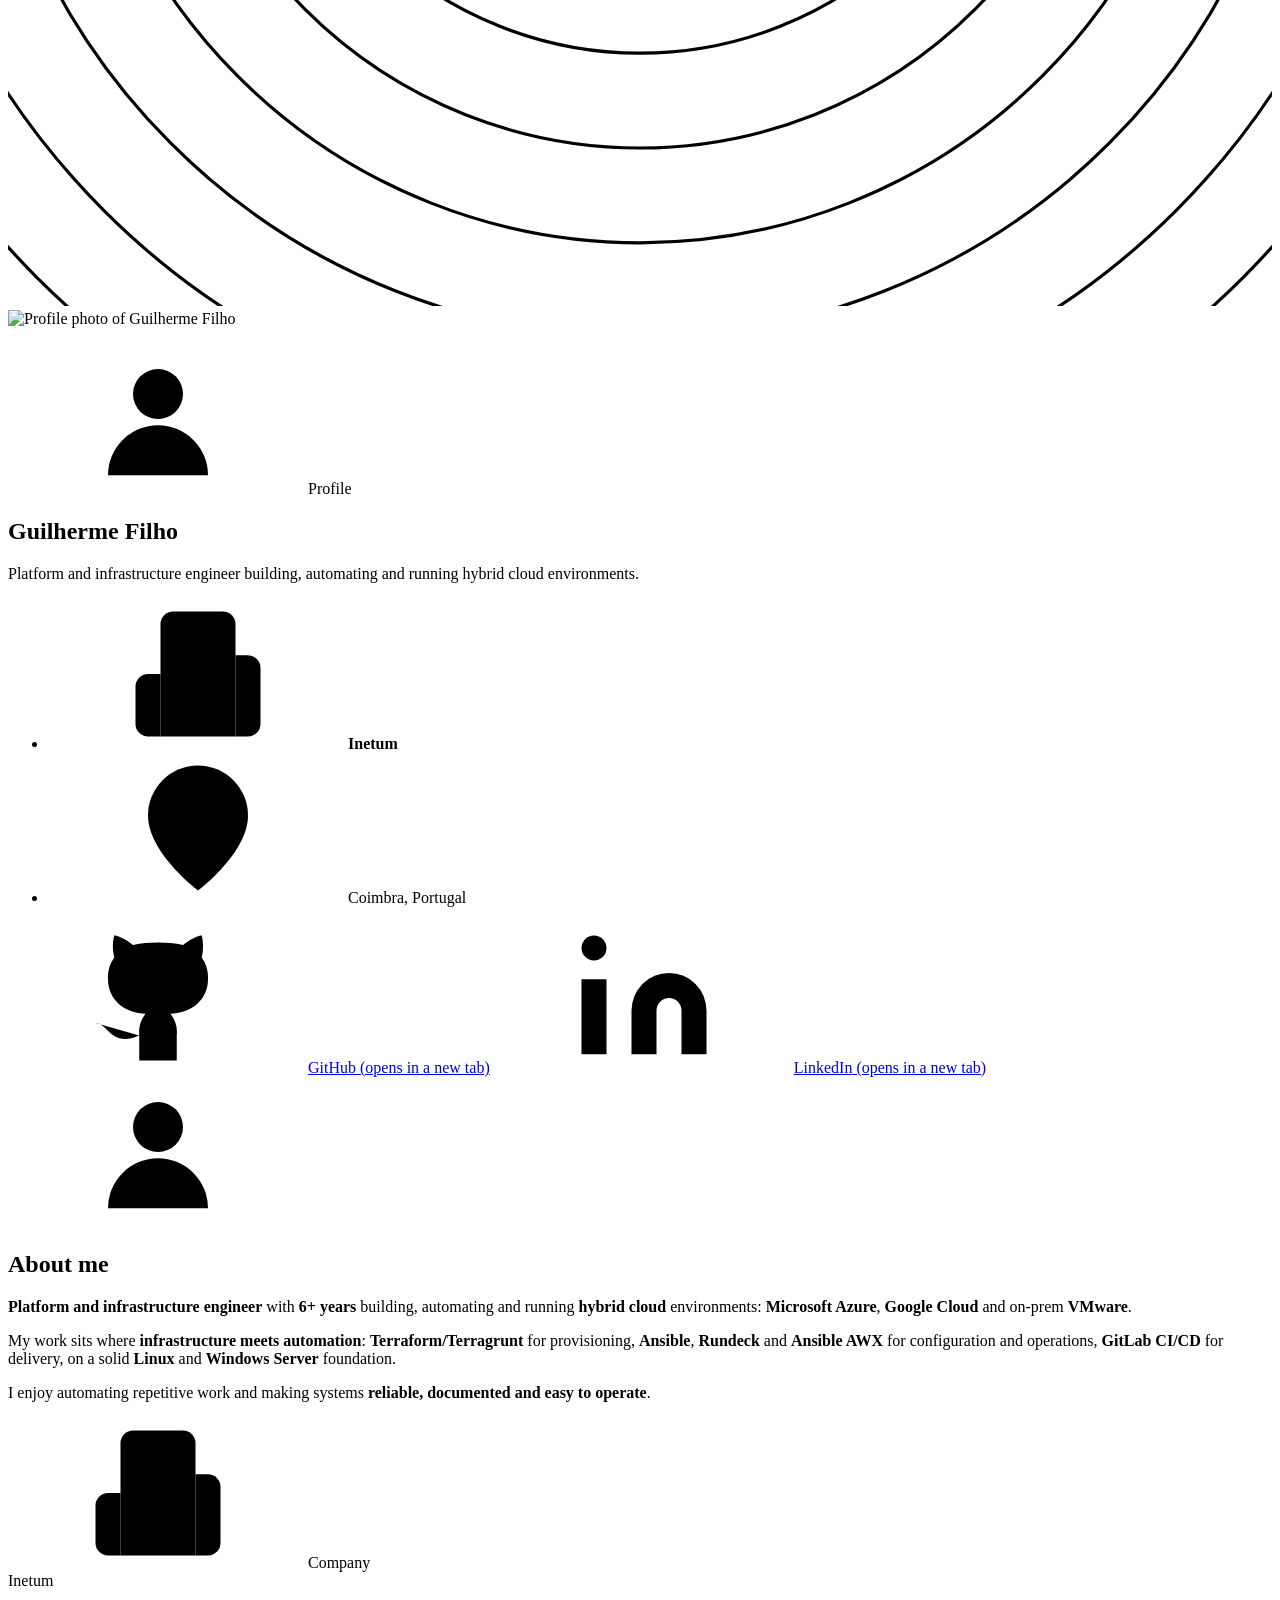
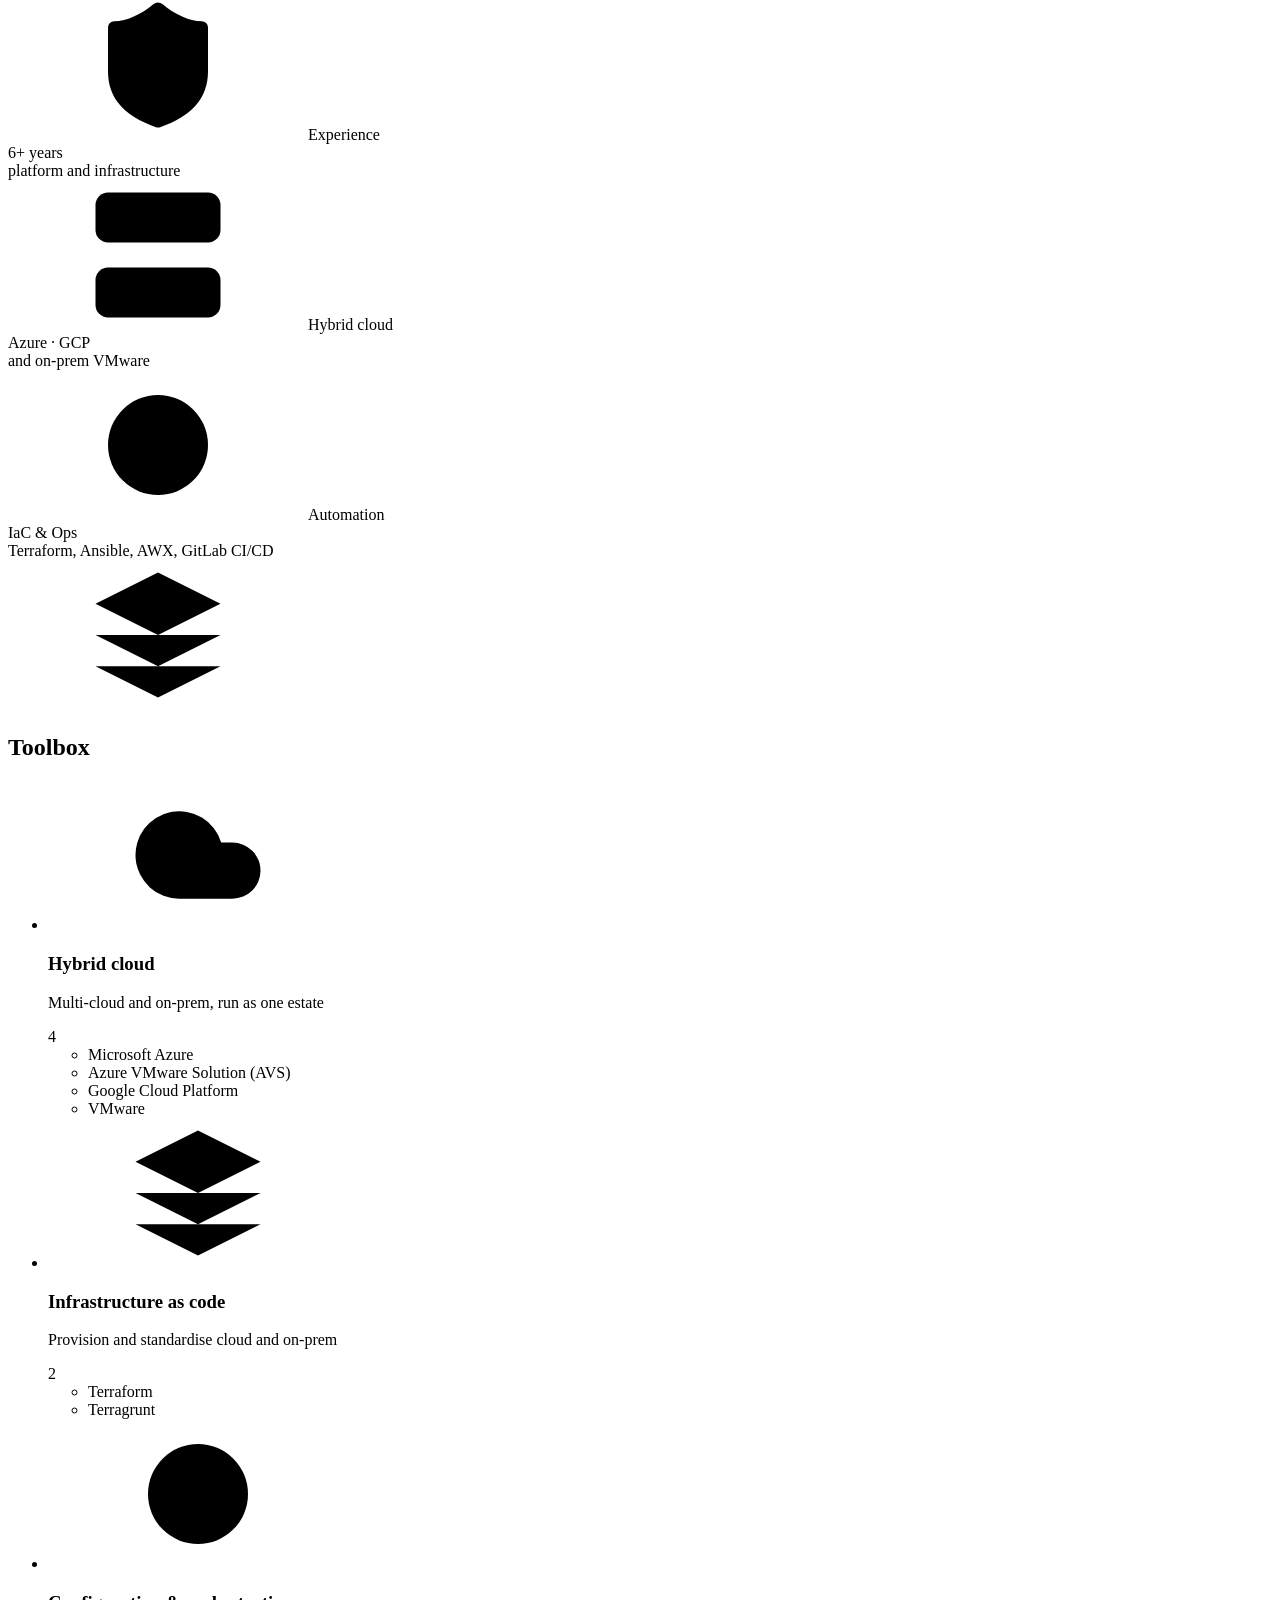
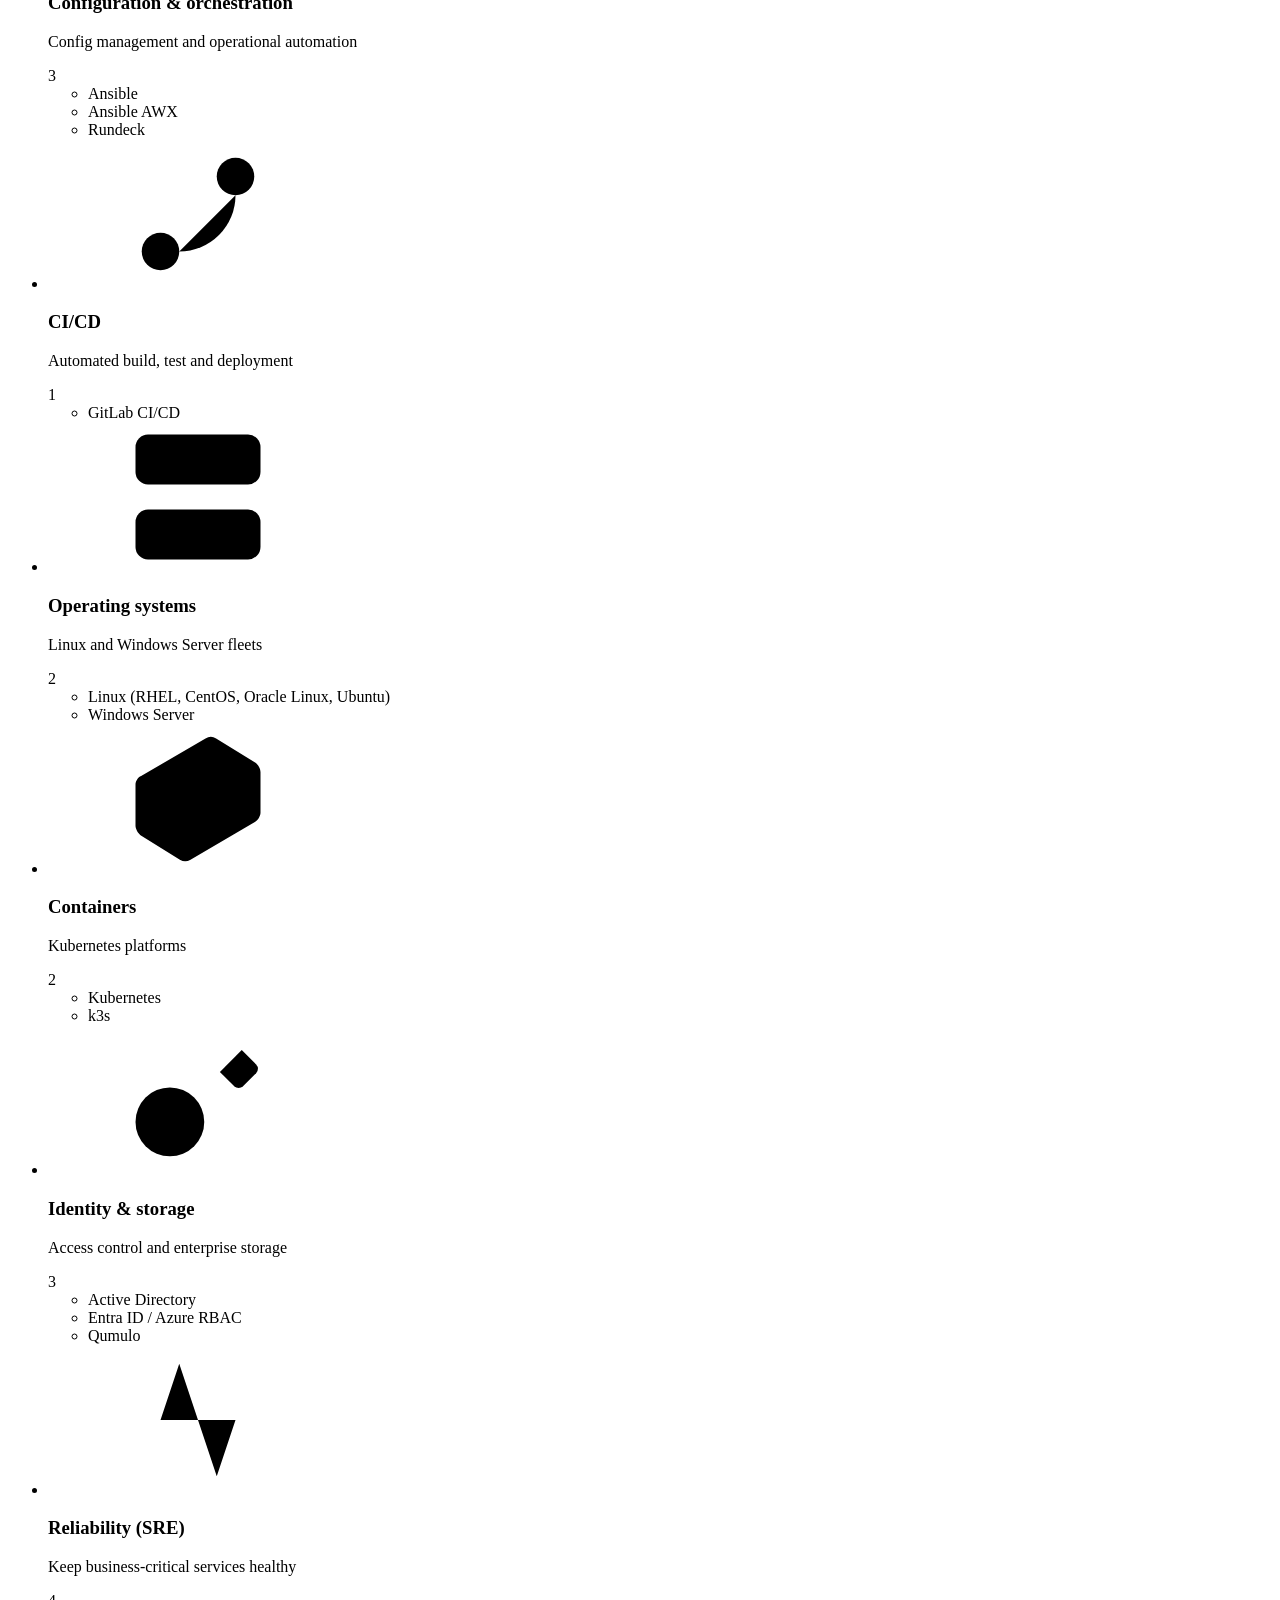
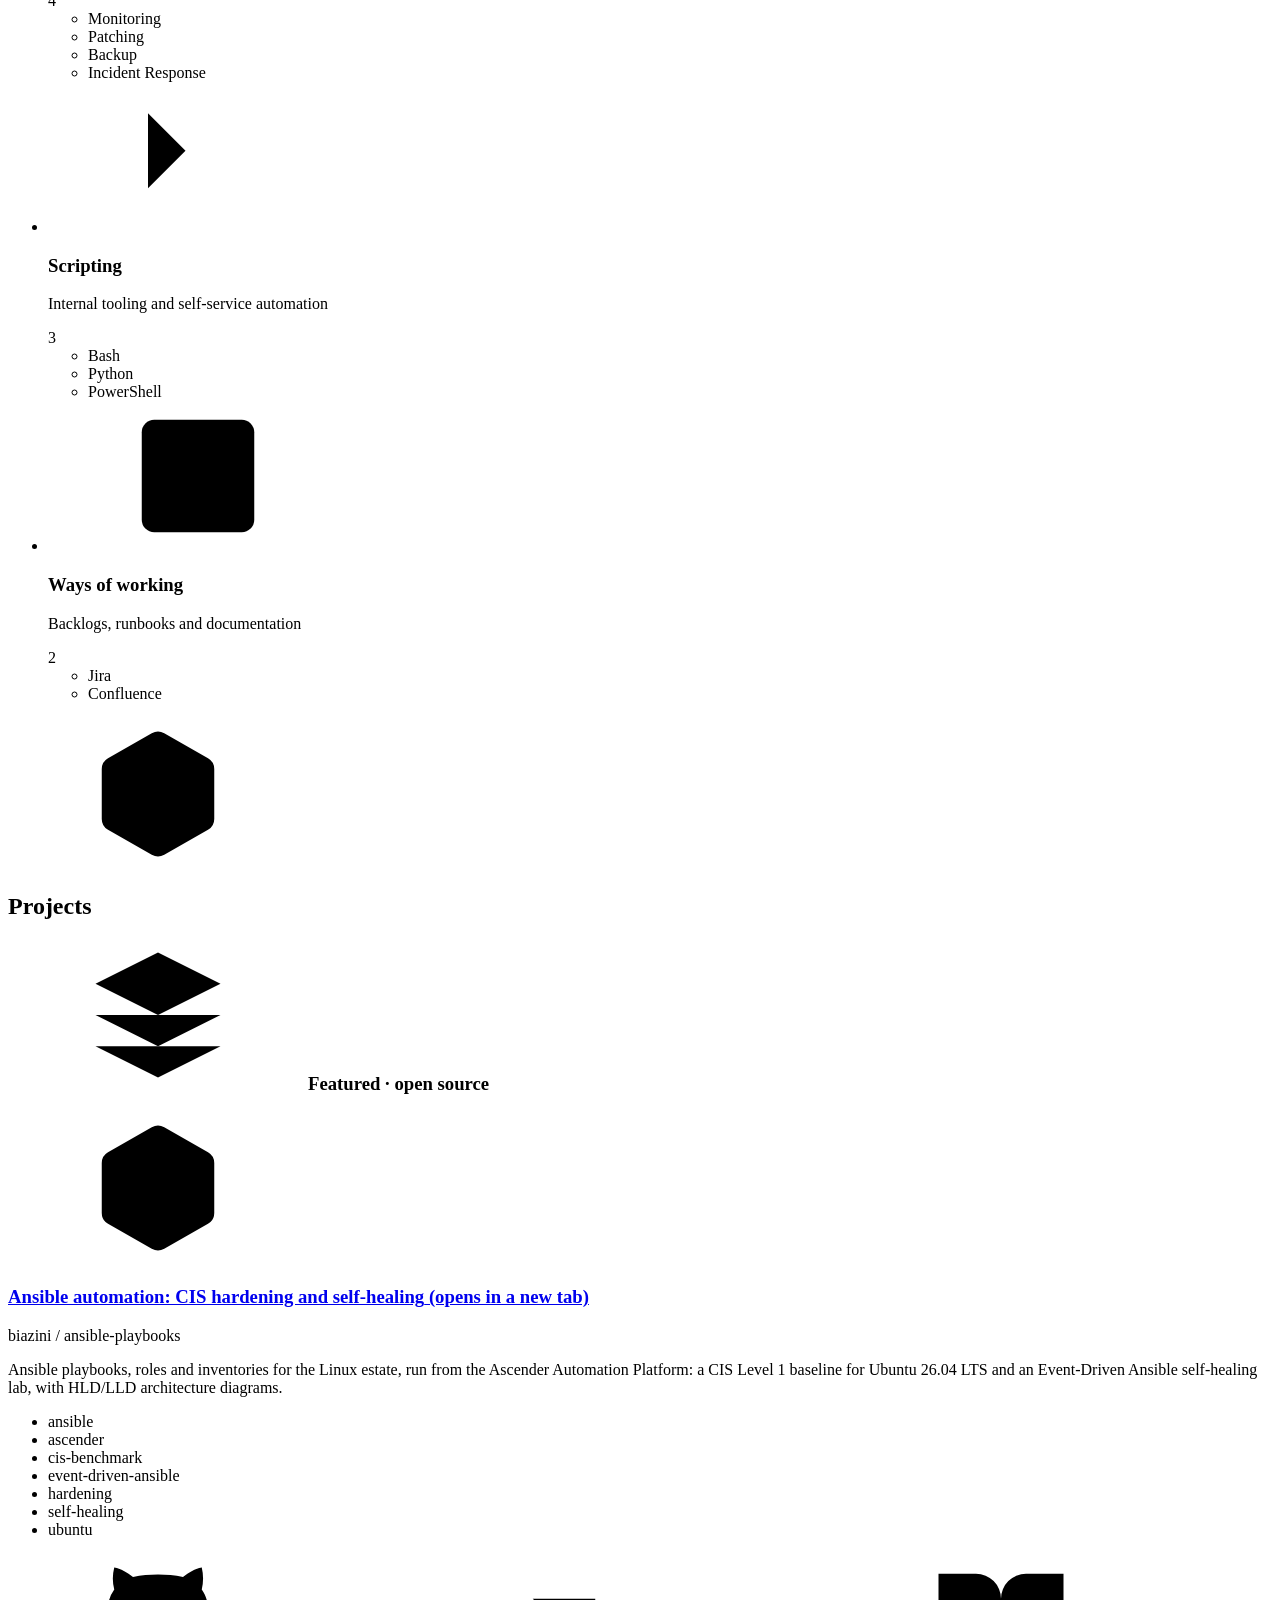
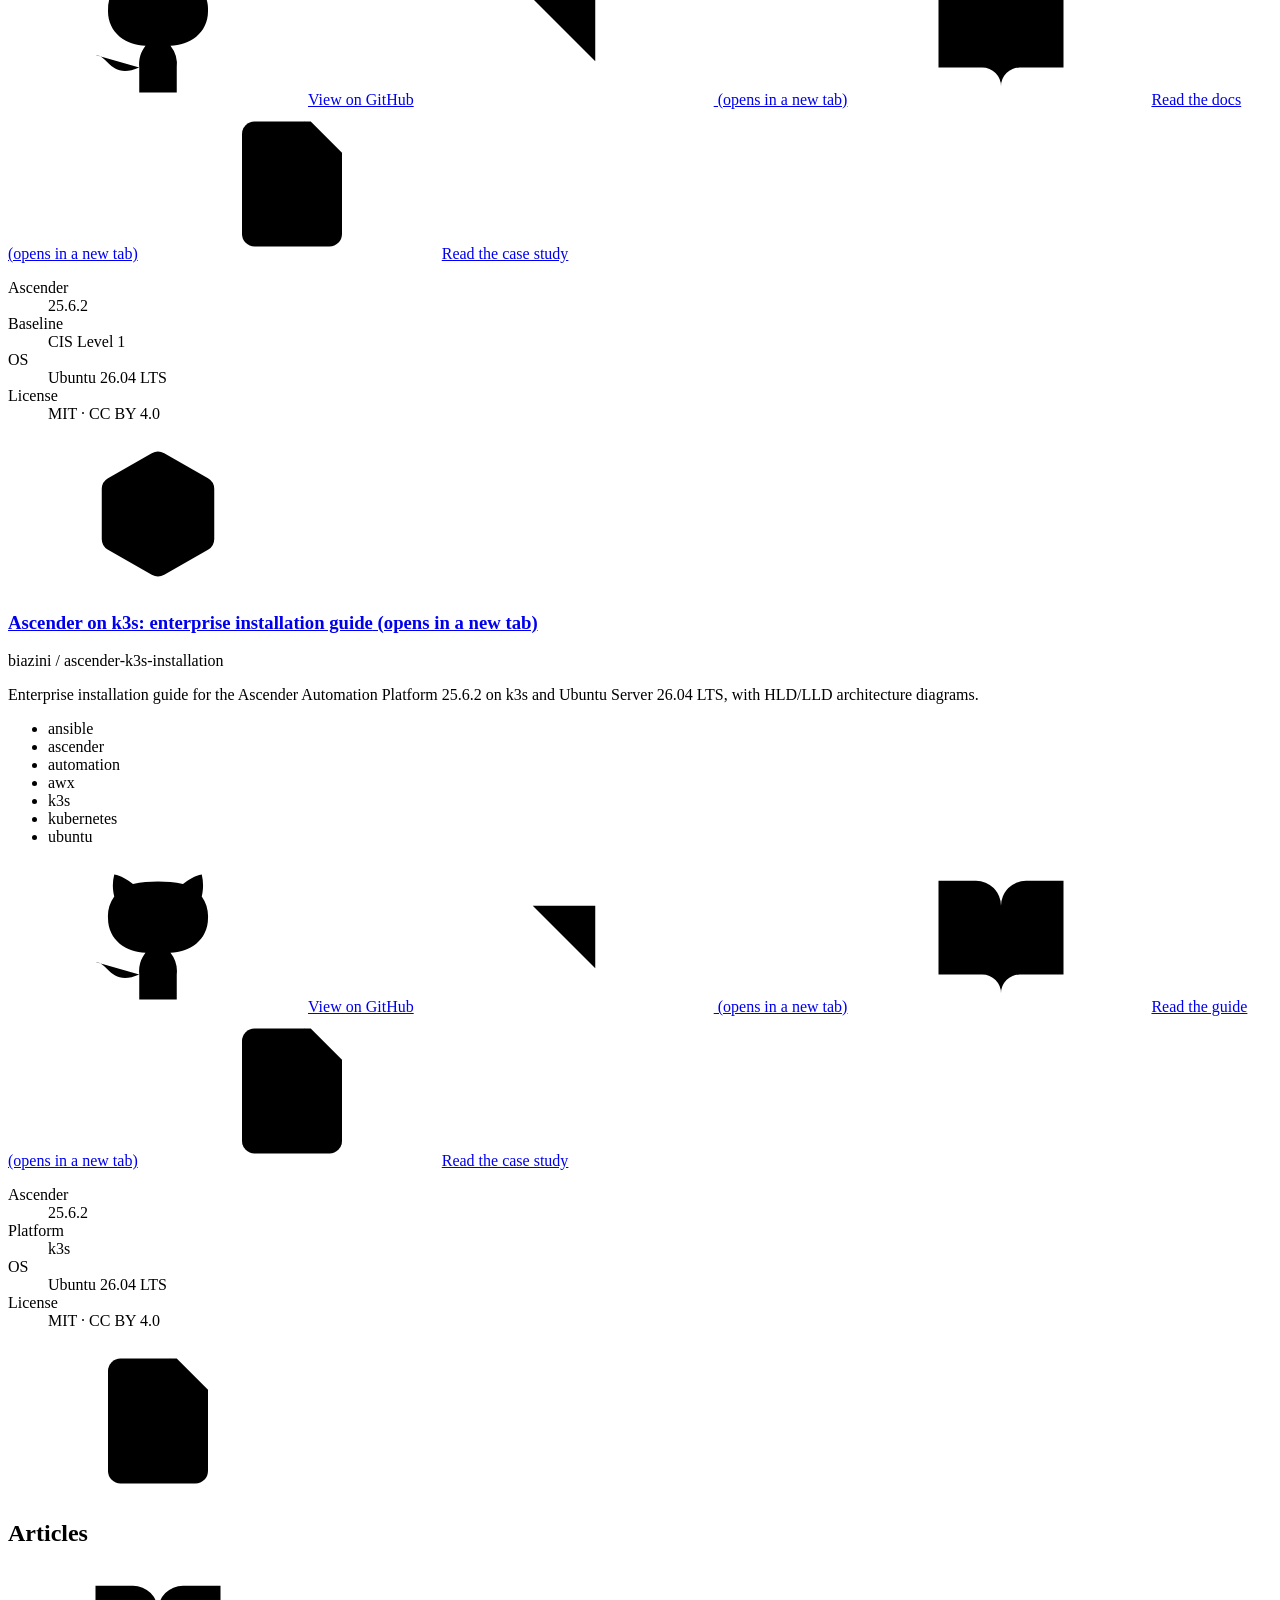
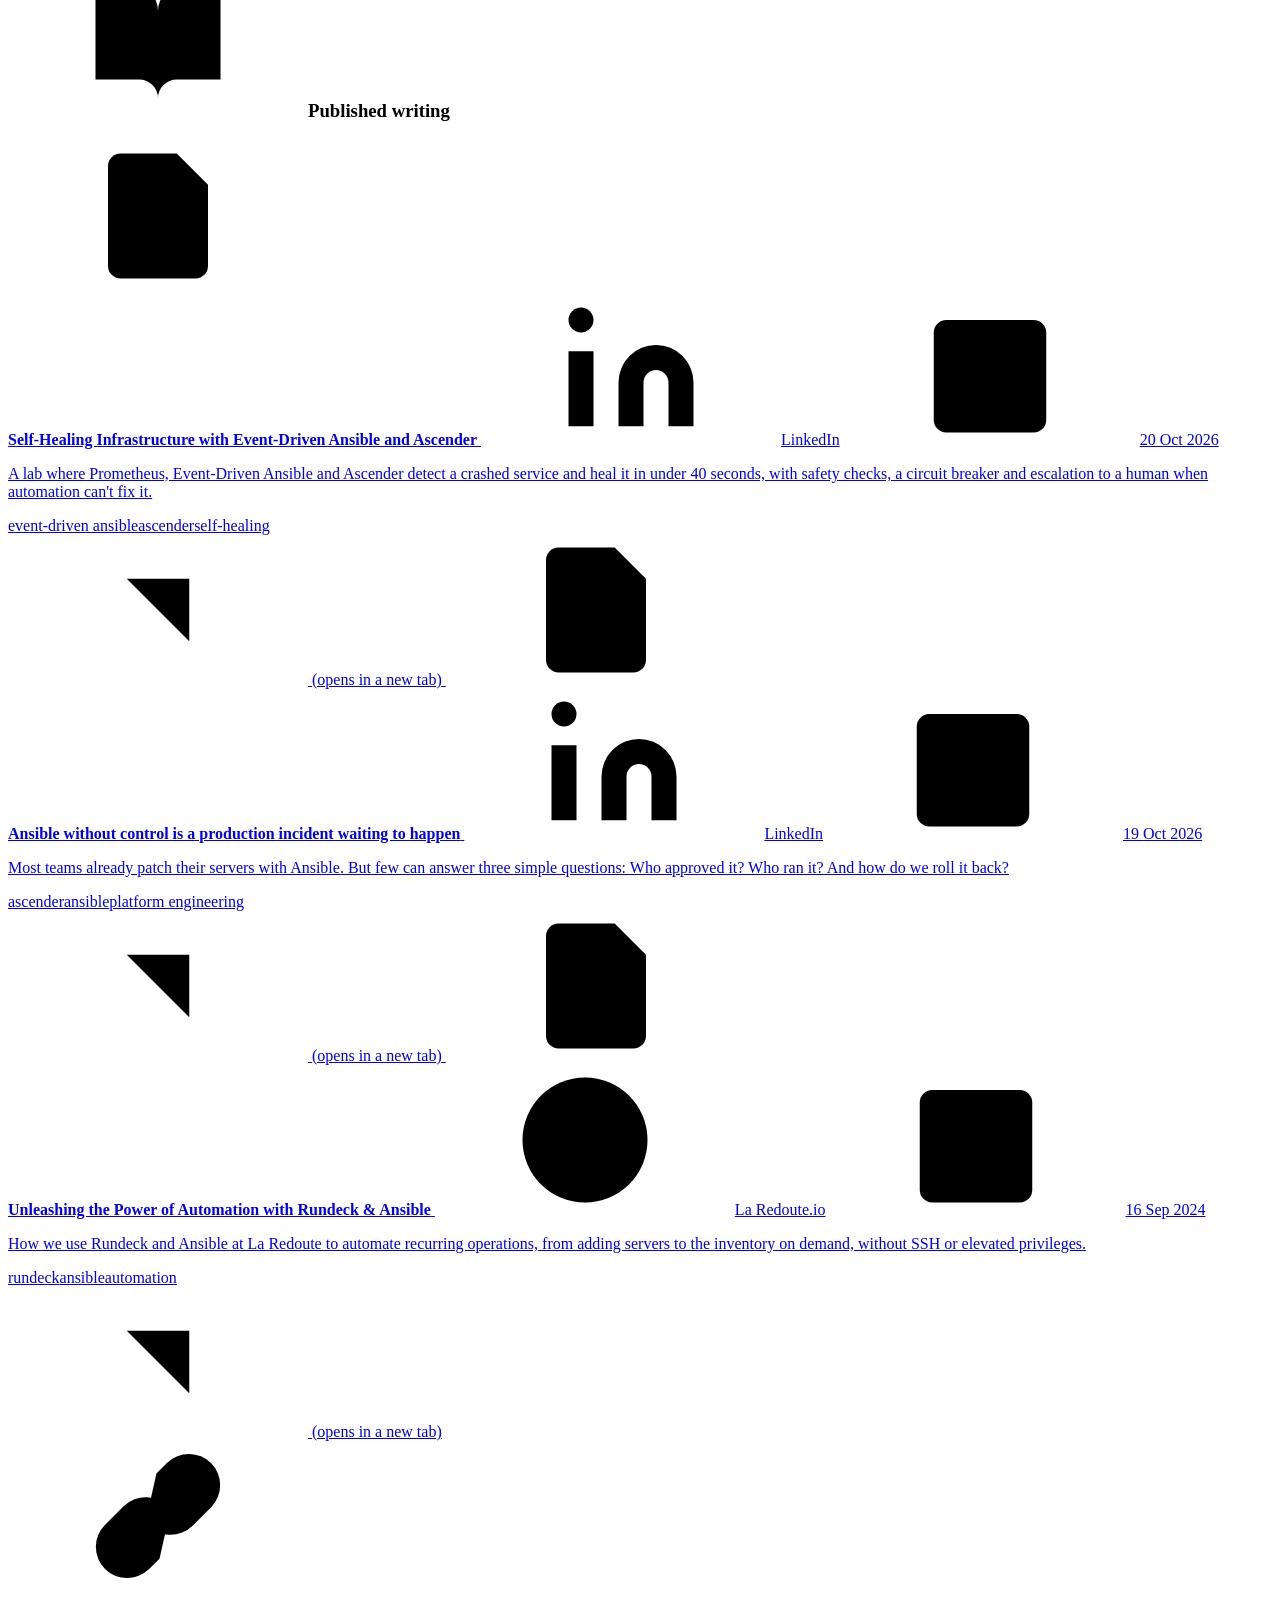
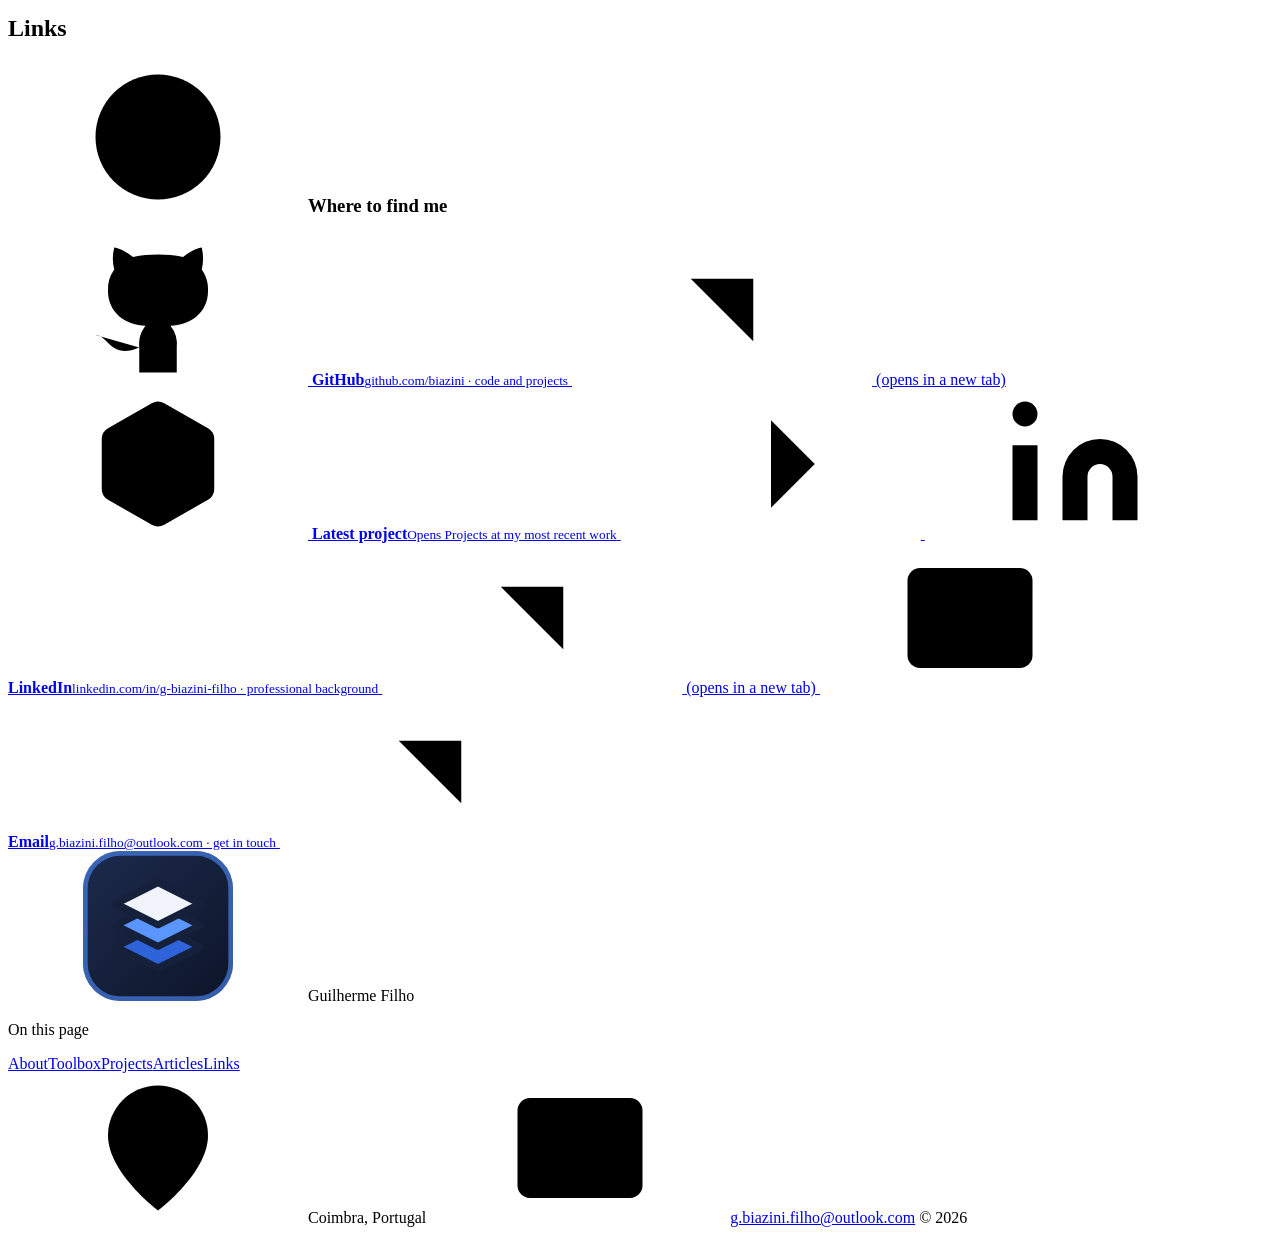
==== commit 48628946: "Add STAR case studies for both projects Each project card links to a dedicated page under /cases/ wr" ====
--- a/site/index.html
+++ b/site/index.html
@@ -25,7 +25,7 @@
 <link rel="preload" href="/assets/fonts/newsreader-latin-wght.woff2" as="font" type="font/woff2" crossorigin>
 <link rel="preload" href="/assets/fonts/hanken-grotesk-latin-wght.woff2" as="font" type="font/woff2" crossorigin>
 <script src="/assets/js/theme.js?v=1"></script>
-<link rel="stylesheet" href="/assets/css/main.css?v=7">
+<link rel="stylesheet" href="/assets/css/main.css?v=9">
 <script src="/assets/js/main.js?v=4" defer></script>
 <script type="application/ld+json">
 {
@@ -174,6 +174,7 @@
      <div class="actions">
       <a class="btn btn-pri" href="https://github.com/biazini/ansible-playbooks" target="_blank" rel="noopener"><svg class="i" aria-hidden="true"><use href="#i-github"/></svg>View on GitHub<svg class="i i-go" aria-hidden="true"><use href="#i-go"/></svg><span class="sr-only"> (opens in a new tab)</span></a>
       <a class="btn" href="https://github.com/biazini/ansible-playbooks#readme" target="_blank" rel="noopener"><svg class="i" aria-hidden="true"><use href="#i-book"/></svg>Read the docs<span class="sr-only"> (opens in a new tab)</span></a>
+      <a class="btn" href="/cases/self-healing/"><svg class="i" aria-hidden="true"><use href="#i-article"/></svg>Read the case study</a>
      </div>
     </div>
     <dl class="facts">
@@ -199,6 +200,7 @@
      <div class="actions">
       <a class="btn btn-pri" href="https://github.com/biazini/ascender-k3s-installation" target="_blank" rel="noopener"><svg class="i" aria-hidden="true"><use href="#i-github"/></svg>View on GitHub<svg class="i i-go" aria-hidden="true"><use href="#i-go"/></svg><span class="sr-only"> (opens in a new tab)</span></a>
       <a class="btn" href="https://github.com/biazini/ascender-k3s-installation#readme" target="_blank" rel="noopener"><svg class="i" aria-hidden="true"><use href="#i-book"/></svg>Read the guide<span class="sr-only"> (opens in a new tab)</span></a>
+      <a class="btn" href="/cases/ascender-k3s/"><svg class="i" aria-hidden="true"><use href="#i-article"/></svg>Read the case study</a>
      </div>
     </div>
     <dl class="facts">
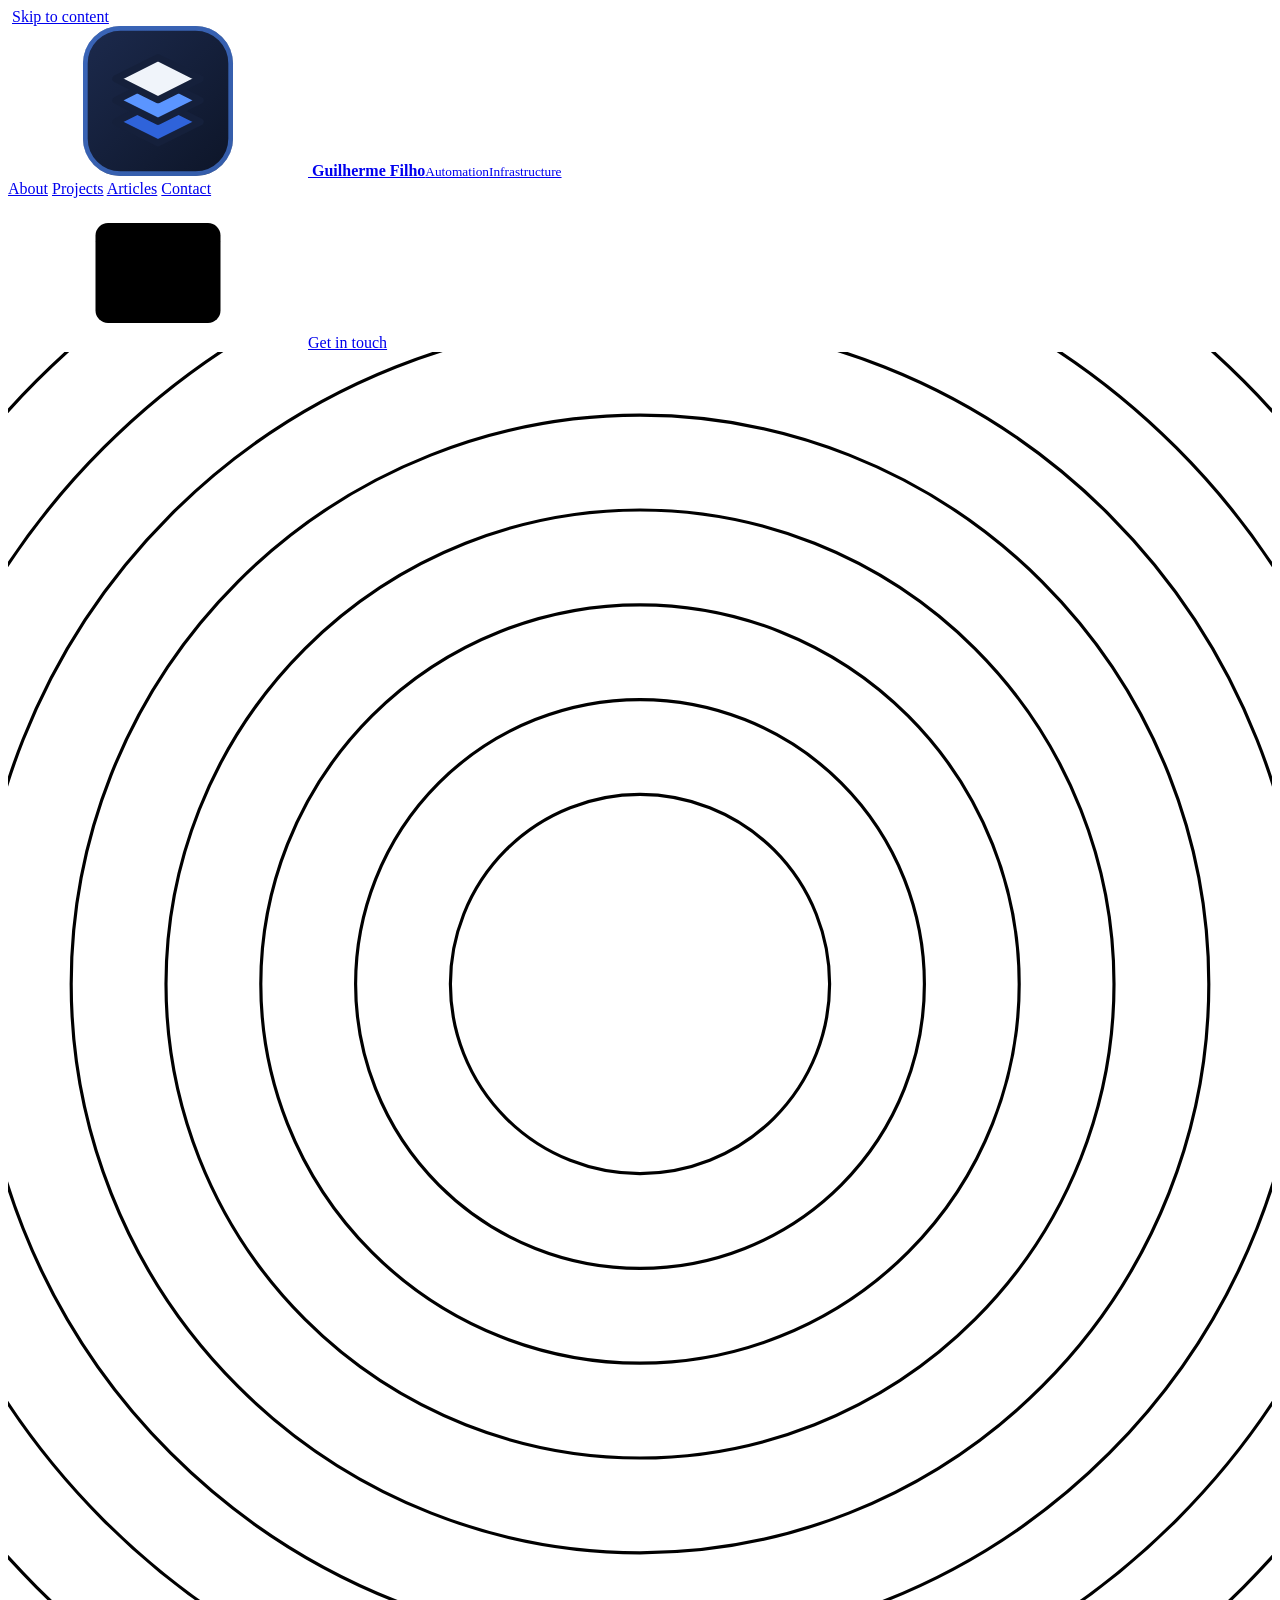
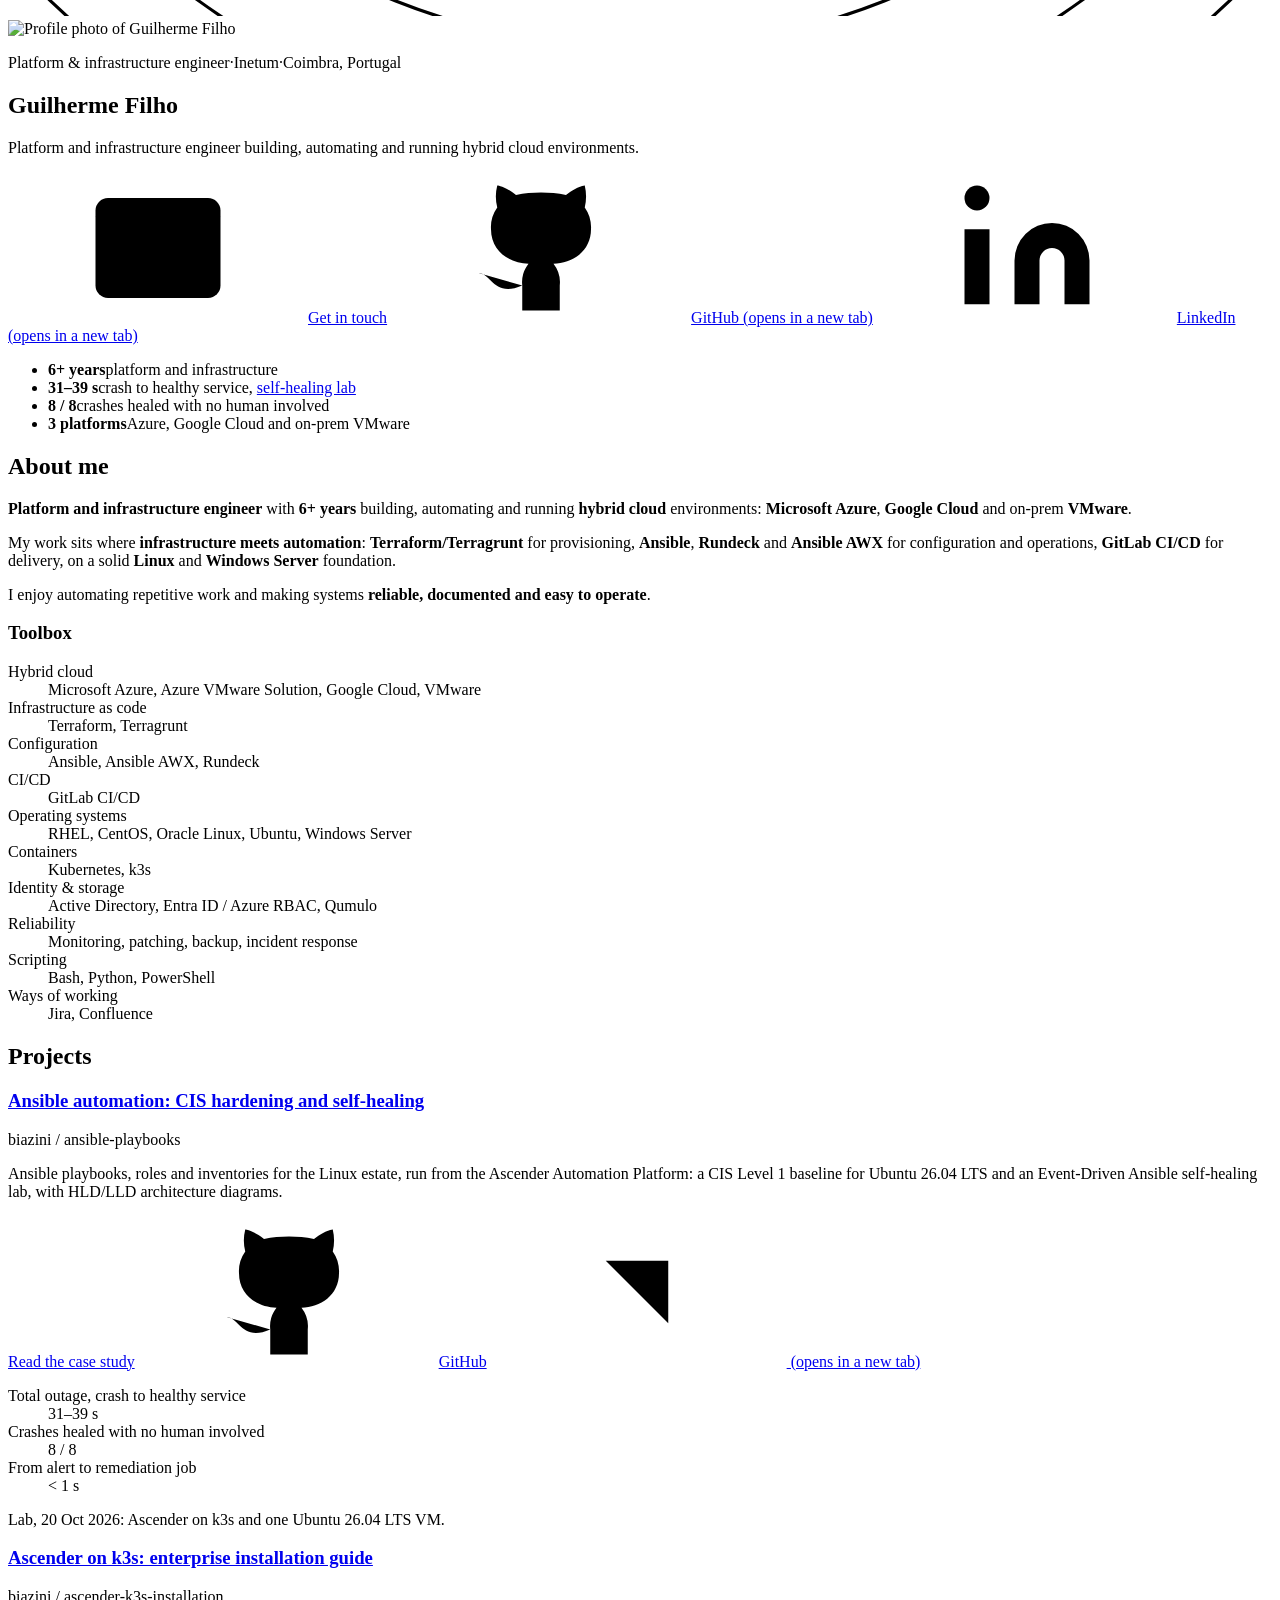
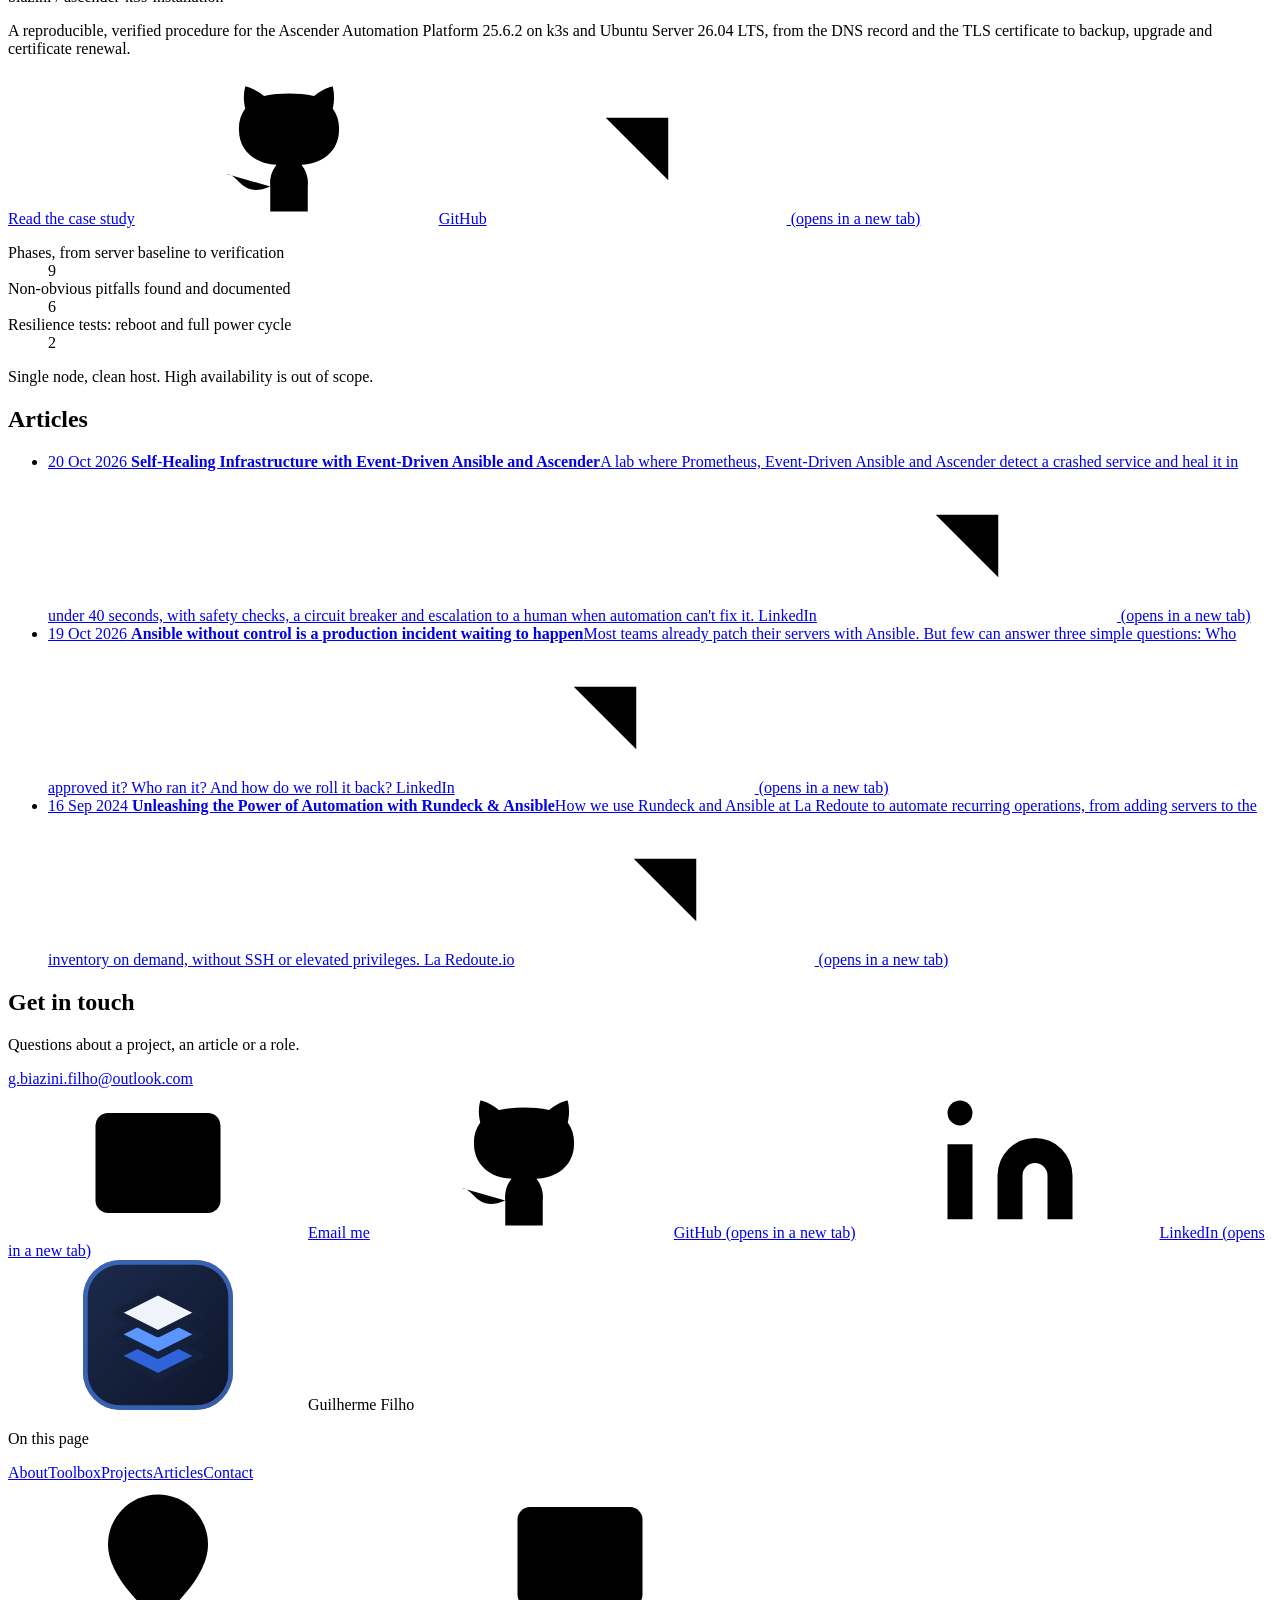
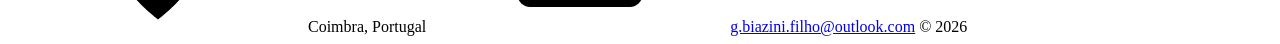
==== commit 1a824f68: "Home page: lead with measured results, cut visual noise - Evidence strip under the hero with figures" ====
--- a/site/index.html
+++ b/site/index.html
@@ -7,13 +7,13 @@
 <meta name="description" content="Guilherme Filho: automation and infrastructure. Projects on GitHub and contact on LinkedIn.">
 <meta name="theme-color" content="#10172A" media="(prefers-color-scheme: dark)">
 <meta name="theme-color" content="#E8EDF4" media="(prefers-color-scheme: light)">
-<link rel="canonical" href="https://gfilho.net/">
+<link rel="canonical" href="https://guilhermefilho.com/">
 <meta property="og:type" content="profile">
-<meta property="og:site_name" content="gfilho.net">
-<meta property="og:url" content="https://gfilho.net/">
+<meta property="og:site_name" content="guilhermefilho.com">
+<meta property="og:url" content="https://guilhermefilho.com/">
 <meta property="og:title" content="Guilherme Filho — Platform &amp; Infrastructure Engineer">
 <meta property="og:description" content="Guilherme Filho: automation and infrastructure. Projects on GitHub and contact on LinkedIn.">
-<meta property="og:image" content="https://gfilho.net/og-image.png?v=2">
+<meta property="og:image" content="https://guilhermefilho.com/og-image.png?v=3">
 <meta property="og:image:width" content="1200">
 <meta property="og:image:height" content="630">
 <meta property="og:image:alt" content="Guilherme Filho, Automation • Infrastructure">
@@ -25,7 +25,7 @@
 <link rel="preload" href="/assets/fonts/newsreader-latin-wght.woff2" as="font" type="font/woff2" crossorigin>
 <link rel="preload" href="/assets/fonts/hanken-grotesk-latin-wght.woff2" as="font" type="font/woff2" crossorigin>
 <script src="/assets/js/theme.js?v=1"></script>
-<link rel="stylesheet" href="/assets/css/main.css?v=9">
+<link rel="stylesheet" href="/assets/css/main.css?v=10">
 <script src="/assets/js/main.js?v=4" defer></script>
 <script type="application/ld+json">
 {
@@ -36,8 +36,8 @@
   "description": "Platform and infrastructure engineer building, automating and running hybrid cloud environments.",
   "worksFor": { "@type": "Organization", "name": "Inetum" },
   "address": { "@type": "PostalAddress", "addressLocality": "Coimbra", "addressCountry": "PT" },
-  "url": "https://gfilho.net/",
-  "image": "https://gfilho.net/assets/img/avatar-384.jpg",
+  "url": "https://guilhermefilho.com/",
+  "image": "https://guilhermefilho.com/assets/img/avatar-384.jpg",
   "sameAs": ["https://github.com/biazini", "https://www.linkedin.com/in/g-biazini-filho"]
 }
 </script>
@@ -47,31 +47,11 @@
  <symbol id="logo" viewBox="0 0 32 32"><defs><linearGradient id="gf-navy" x1="0" y1="0" x2="1" y2="1"><stop offset="0" stop-color="#1C2A4D"/><stop offset="1" stop-color="#0D1528"/></linearGradient></defs><rect width="32" height="32" rx="8" fill="url(#gf-navy)"/><rect x=".5" y=".5" width="31" height="31" rx="7.5" fill="none" stroke="#4F8CFF" stroke-opacity=".6"/><g stroke="#15203B" stroke-width="1.5" stroke-linejoin="round"><path d="M16 15.95 25 20.45 16 24.95 7 20.45Z" fill="#2F63DA"/><path d="M16 11.35 25 15.85 16 20.35 7 15.85Z" fill="#5B95FF"/><path d="M16 6.75 25 11.25 16 15.75 7 11.25Z" fill="#F0F4FA"/></g></symbol>
  <symbol id="i-github" viewBox="0 0 24 24"><path d="M15 22v-4a4.8 4.8 0 0 0-1-3.5c3 0 6-2 6-5.5.08-1.25-.27-2.48-1-3.5.28-1.15.28-2.35 0-3.5 0 0-1 0-3 1.5-2.64-.5-5.36-.5-8 0C6 2 5 2 5 2c-.3 1.15-.3 2.35 0 3.5A5.403 5.403 0 0 0 4 9c0 3.5 3 5.5 6 5.5-.39.49-.68 1.05-.85 1.65-.17.6-.22 1.23-.15 1.85v4"/><path d="M9 18c-4.51 2-5-2-7-2"/></symbol>
  <symbol id="i-linkedin" viewBox="0 0 24 24"><path d="M16 8a6 6 0 0 1 6 6v7h-4v-7a2 2 0 0 0-2-2 2 2 0 0 0-2 2v7h-4v-7a6 6 0 0 1 6-6z"/><rect x="2" y="9" width="4" height="12"/><circle cx="4" cy="4" r="2"/></symbol>
- <symbol id="i-box" viewBox="0 0 24 24"><path d="M21 8a2 2 0 0 0-1-1.73l-7-4a2 2 0 0 0-2 0l-7 4A2 2 0 0 0 3 8v8a2 2 0 0 0 1 1.73l7 4a2 2 0 0 0 2 0l7-4A2 2 0 0 0 21 16Z"/><path d="m3.3 7 8.7 5 8.7-5"/><path d="M12 22V12"/></symbol>
  <symbol id="i-go" viewBox="0 0 24 24"><path d="M7 17 17 7"/><path d="M7 7h10v10"/></symbol>
- <symbol id="i-cloud" viewBox="0 0 24 24"><path d="M17.5 19H9a7 7 0 1 1 6.71-9h1.79a4.5 4.5 0 1 1 0 9Z"/></symbol>
- <symbol id="i-git" viewBox="0 0 24 24"><path d="M6 3v12"/><circle cx="18" cy="6" r="3"/><circle cx="6" cy="18" r="3"/><path d="M18 9a9 9 0 0 1-9 9"/></symbol>
- <symbol id="i-terminal" viewBox="0 0 24 24"><path d="m4 17 6-6-6-6"/><path d="M12 19h8"/></symbol>
- <symbol id="i-container" viewBox="0 0 24 24"><path d="M22 7.7c0-.6-.4-1.2-.8-1.5l-6.3-3.9a1.72 1.72 0 0 0-1.7 0l-10.3 6c-.5.2-.9.8-.9 1.4v6.6c0 .5.4 1.2.8 1.5l6.3 3.9a1.72 1.72 0 0 0 1.7 0l10.3-6c.5-.3.9-1 .9-1.5Z"/><path d="M10 21.9V14L2.1 9.1"/><path d="m10 14 11.9-6.9"/><path d="M14 19.8v-8.1"/><path d="M18 17.5V9.4"/></symbol>
- <symbol id="i-key" viewBox="0 0 24 24"><path d="m15.5 7.5 2.3 2.3a1 1 0 0 0 1.4 0l2.1-2.1a1 1 0 0 0 0-1.4L19 4"/><path d="m21 2-9.6 9.6"/><circle cx="7.5" cy="15.5" r="5.5"/></symbol>
- <symbol id="i-pulse" viewBox="0 0 24 24"><path d="M22 12h-4l-3 9L9 3l-3 9H2"/></symbol>
- <symbol id="i-kanban" viewBox="0 0 24 24"><rect x="3" y="3" width="18" height="18" rx="2"/><path d="M8 7v7M12 7v4M16 7v9"/></symbol>
- <symbol id="i-right" viewBox="0 0 24 24"><path d="M5 12h14"/><path d="m12 5 7 7-7 7"/></symbol>
- <symbol id="i-user" viewBox="0 0 24 24"><circle cx="12" cy="8" r="4"/><path d="M4 21a8 8 0 0 1 16 0"/></symbol>
  <symbol id="i-pin" viewBox="0 0 24 24"><path d="M20 10c0 6-8 12-8 12s-8-6-8-12a8 8 0 0 1 16 0Z"/><circle cx="12" cy="10" r="3"/></symbol>
- <symbol id="i-building" viewBox="0 0 24 24"><path d="M6 22V4a2 2 0 0 1 2-2h8a2 2 0 0 1 2 2v18Z"/><path d="M6 12H4a2 2 0 0 0-2 2v6a2 2 0 0 0 2 2h2"/><path d="M18 9h2a2 2 0 0 1 2 2v9a2 2 0 0 1-2 2h-2"/><path d="M10 6h4M10 10h4M10 14h4M10 18h4"/></symbol>
- <symbol id="i-cog" viewBox="0 0 24 24"><path d="M12 20a8 8 0 1 0 0-16 8 8 0 0 0 0 16Z"/><path d="M12 14a2 2 0 1 0 0-4 2 2 0 0 0 0 4Z"/><path d="M12 2v2M12 22v-2M17 20.66l-1-1.73M11 10.27 7 3.34M20.66 17l-1.73-1M3.34 7l1.73 1M14 12h8M2 12h2M20.66 7l-1.73 1M3.34 17l1.73-1M17 3.34l-1 1.73M11 13.73l-4 6.93"/></symbol>
- <symbol id="i-link" viewBox="0 0 24 24"><path d="M10 13a5 5 0 0 0 7.54.54l3-3a5 5 0 0 0-7.07-7.07l-1.72 1.71"/><path d="M14 11a5 5 0 0 0-7.54-.54l-3 3a5 5 0 0 0 7.07 7.07l1.71-1.71"/></symbol>
- <symbol id="i-layers" viewBox="0 0 24 24"><path d="m12 2 10 5-10 5L2 7Z"/><path d="m2 17 10 5 10-5"/><path d="m2 12 10 5 10-5"/></symbol>
- <symbol id="i-book" viewBox="0 0 24 24"><path d="M2 3h6a4 4 0 0 1 4 4v14a3 3 0 0 0-3-3H2z"/><path d="M22 3h-6a4 4 0 0 0-4 4v14a3 3 0 0 1 3-3h7z"/></symbol>
- <symbol id="i-server" viewBox="0 0 24 24"><rect x="2" y="2" width="20" height="8" rx="2"/><rect x="2" y="14" width="20" height="8" rx="2"/><path d="M6 6h.01M6 18h.01"/></symbol>
- <symbol id="i-shield" viewBox="0 0 24 24"><path d="M20 13c0 5-3.5 7.5-7.66 8.95a1 1 0 0 1-.67-.01C7.5 20.5 4 18 4 13V6a1 1 0 0 1 1-1c2 0 4.5-1.2 6.24-2.72a1.17 1.17 0 0 1 1.52 0C14.51 3.81 17 5 19 5a1 1 0 0 1 1 1z"/></symbol>
  <symbol id="i-mail" viewBox="0 0 24 24"><rect x="2" y="4" width="20" height="16" rx="2"/><path d="m22 7-8.97 5.7a1.94 1.94 0 0 1-2.06 0L2 7"/></symbol>
- <symbol id="i-globe" viewBox="0 0 24 24"><circle cx="12" cy="12" r="10"/><path d="M12 2a14.5 14.5 0 0 0 0 20 14.5 14.5 0 0 0 0-20"/><path d="M2 12h20"/></symbol>
- <symbol id="i-article" viewBox="0 0 24 24"><path d="M15 2H6a2 2 0 0 0-2 2v16a2 2 0 0 0 2 2h12a2 2 0 0 0 2-2V7Z"/><path d="M14 2v4a2 2 0 0 0 2 2h4"/><path d="M10 9H8M16 13H8M16 17H8"/></symbol>
  <symbol id="i-sun" viewBox="0 0 24 24"><circle cx="12" cy="12" r="4"/><path d="M12 2v2M12 20v2m-7.07-17.07 1.41 1.41m11.32 11.32 1.41 1.41M2 12h2M20 12h2M6.34 17.66l-1.41 1.41M19.07 4.93l-1.41 1.41"/></symbol>
  <symbol id="i-moon" viewBox="0 0 24 24"><path d="M12 3a6 6 0 0 0 9 9 9 9 0 1 1-9-9Z"/></symbol>
- <symbol id="i-cal" viewBox="0 0 24 24"><rect x="3" y="4" width="18" height="18" rx="2"/><path d="M16 2v4M8 2v4M3 10h18"/></symbol>
 </svg>
 <a class="skip" href="#main">Skip to content</a>
 
@@ -82,14 +62,13 @@
    <span class="brand-txt"><b>Guilherme Filho</b><small>Automation<i aria-hidden="true"></i>Infrastructure</small></span>
   </a>
   <nav class="nav" aria-label="Sections">
-   <a href="#about" aria-current="true"><svg class="i" aria-hidden="true"><use href="#i-user"/></svg>About</a>
-   <a href="#toolbox"><svg class="i" aria-hidden="true"><use href="#i-layers"/></svg>Toolbox</a>
-   <a href="#projects"><svg class="i" aria-hidden="true"><use href="#i-box"/></svg>Projects</a>
-   <a href="#articles"><svg class="i" aria-hidden="true"><use href="#i-article"/></svg>Articles</a>
-   <a href="#links"><svg class="i" aria-hidden="true"><use href="#i-link"/></svg>Links</a>
+   <a href="#about" aria-current="true">About</a>
+   <a href="#projects">Projects</a>
+   <a href="#articles">Articles</a>
+   <a href="#contact">Contact</a>
   </nav>
   <button type="button" class="theme-toggle" aria-label="Switch theme" hidden><svg class="i i-sun" aria-hidden="true"><use href="#i-sun"/></svg><svg class="i i-moon" aria-hidden="true"><use href="#i-moon"/></svg></button>
-  <a class="btn btn-pri hdr-cta" href="mailto:g.biazini.filho@outlook.com"><svg class="i" aria-hidden="true"><use href="#i-mail"/></svg><span class="cta-txt">Contact</span></a>
+  <a class="btn hdr-cta" href="mailto:g.biazini.filho@outlook.com"><svg class="i" aria-hidden="true"><use href="#i-mail"/></svg><span class="cta-txt">Get in touch</span></a>
  </div>
 </header>
 
@@ -99,17 +78,14 @@
    <svg class="guilloche" viewBox="0 0 400 400" preserveAspectRatio="xMidYMid slice" aria-hidden="true"><g fill="none" stroke="currentColor" stroke-width="1"><circle cx="200" cy="200" r="60"/><circle cx="200" cy="200" r="90"/><circle cx="200" cy="200" r="120"/><circle cx="200" cy="200" r="150"/><circle cx="200" cy="200" r="180"/><circle cx="200" cy="200" r="210"/><circle cx="200" cy="200" r="240"/><circle cx="200" cy="200" r="270"/><circle cx="200" cy="200" r="300"/><circle cx="200" cy="200" r="330"/></g></svg>
    <div class="wrap hero" role="region" aria-label="Profile">
     <div class="hero-photo">
-     <img class="avatar" src="/assets/img/avatar-256.jpg" srcset="/assets/img/avatar-256.jpg 256w, /assets/img/avatar-384.jpg 384w" sizes="(max-width: 720px) 112px, 192px" width="192" height="192" alt="Profile photo of Guilherme Filho" fetchpriority="high">
+     <img class="avatar" src="/assets/img/avatar-256.jpg" srcset="/assets/img/avatar-256.jpg 256w, /assets/img/avatar-384.jpg 384w" sizes="(max-width: 720px) 96px, 176px" width="176" height="176" alt="Profile photo of Guilherme Filho" fetchpriority="high">
     </div>
     <div class="hero-text">
-     <p class="eyebrow"><svg class="i" aria-hidden="true"><use href="#i-user"/></svg>Profile</p>
+     <p class="eyebrow">Platform &amp; infrastructure engineer<span aria-hidden="true">·</span>Inetum<span aria-hidden="true">·</span>Coimbra, Portugal</p>
      <h1>Guilherme Filho</h1>
      <p class="hero-bio">Platform and infrastructure engineer building, automating and running hybrid cloud environments.</p>
-     <ul class="hero-meta">
-      <li><svg class="i" aria-hidden="true"><use href="#i-building"/></svg><b>Inetum</b></li>
-      <li><svg class="i" aria-hidden="true"><use href="#i-pin"/></svg>Coimbra, Portugal</li>
-     </ul>
      <div class="socials">
+      <a class="btn btn-pri" href="mailto:g.biazini.filho@outlook.com"><svg class="i" aria-hidden="true"><use href="#i-mail"/></svg>Get in touch</a>
       <a class="btn" href="https://github.com/biazini" target="_blank" rel="noopener"><svg class="i" aria-hidden="true"><use href="#i-github"/></svg>GitHub<span class="sr-only"> (opens in a new tab)</span></a>
       <a class="btn" href="https://www.linkedin.com/in/g-biazini-filho" target="_blank" rel="noopener"><svg class="i" aria-hidden="true"><use href="#i-linkedin"/></svg>LinkedIn<span class="sr-only"> (opens in a new tab)</span></a>
      </div>
@@ -117,172 +93,128 @@
    </div>
   </div>
 
+  <div class="wrap">
+   <!-- measured results only: each figure comes from a case study on this site -->
+   <ul class="evidence" aria-label="At a glance">
+    <li><b>6+ years</b><span>platform and infrastructure</span></li>
+    <li><b>31–39 s</b><span>crash to healthy service, <a href="/cases/self-healing/">self-healing lab</a></span></li>
+    <li><b>8 / 8</b><span>crashes healed with no human involved</span></li>
+    <li><b>3 platforms</b><span>Azure, Google Cloud and on-prem VMware</span></li>
+   </ul>
+  </div>
+
   <div class="wrap about">
-   <div class="sec-head"><span class="ph-ic"><svg class="i" aria-hidden="true"><use href="#i-user"/></svg></span><h2 id="h-about">About me</h2></div>
+   <h2 id="h-about">About me</h2>
    <div class="about-grid">
     <div class="lead">
      <p><b>Platform and infrastructure engineer</b> with <b>6+ years</b> building, automating and running <b>hybrid cloud</b> environments: <b>Microsoft Azure</b>, <b>Google Cloud</b> and on-prem <b>VMware</b>.</p>
      <p>My work sits where <b>infrastructure meets automation</b>: <b>Terraform/Terragrunt</b> for provisioning, <b>Ansible</b>, <b>Rundeck</b> and <b>Ansible AWX</b> for configuration and operations, <b>GitLab CI/CD</b> for delivery, on a solid <b>Linux</b> and <b>Windows Server</b> foundation.</p>
      <p>I enjoy automating repetitive work and making systems <b>reliable, documented and easy to operate</b>.</p>
     </div>
-    <div class="kpis">
-     <div class="kpi"><div class="k"><svg class="i" aria-hidden="true"><use href="#i-building"/></svg>Company</div><div class="v">Inetum</div></div>
-     <div class="kpi"><div class="k"><svg class="i" aria-hidden="true"><use href="#i-shield"/></svg>Experience</div><div class="v">6+ years</div><div class="s">platform and infrastructure</div></div>
-     <div class="kpi"><div class="k"><svg class="i" aria-hidden="true"><use href="#i-server"/></svg>Hybrid cloud</div><div class="v">Azure · GCP</div><div class="s">and on-prem VMware</div></div>
-     <div class="kpi"><div class="k"><svg class="i" aria-hidden="true"><use href="#i-cog"/></svg>Automation</div><div class="v">IaC &amp; Ops</div><div class="s">Terraform, Ansible, AWX, GitLab CI/CD</div></div>
+    <div class="toolbox" id="toolbox">
+     <h3 class="label" id="h-toolbox">Toolbox</h3>
+     <dl aria-labelledby="h-toolbox">
+      <div><dt>Hybrid cloud</dt><dd>Microsoft Azure, Azure VMware Solution, Google Cloud, VMware</dd></div>
+      <div><dt>Infrastructure as code</dt><dd>Terraform, Terragrunt</dd></div>
+      <div><dt>Configuration</dt><dd>Ansible, Ansible AWX, Rundeck</dd></div>
+      <div><dt>CI/CD</dt><dd>GitLab CI/CD</dd></div>
+      <div><dt>Operating systems</dt><dd>RHEL, CentOS, Oracle Linux, Ubuntu, Windows Server</dd></div>
+      <div><dt>Containers</dt><dd>Kubernetes, k3s</dd></div>
+      <div><dt>Identity &amp; storage</dt><dd>Active Directory, Entra ID / Azure RBAC, Qumulo</dd></div>
+      <div><dt>Reliability</dt><dd>Monitoring, patching, backup, incident response</dd></div>
+      <div><dt>Scripting</dt><dd>Bash, Python, PowerShell</dd></div>
+      <div><dt>Ways of working</dt><dd>Jira, Confluence</dd></div>
+     </dl>
     </div>
    </div>
   </div>
  </section>
 
- <section class="section" id="toolbox" aria-labelledby="h-toolbox">
-  <div class="wrap">
-   <div class="sec-head"><span class="ph-ic"><svg class="i" aria-hidden="true"><use href="#i-layers"/></svg></span><h2 id="h-toolbox">Toolbox</h2></div>
-   <ul class="toolbox">
-    <li class="tb"><div class="tb-h"><span class="tb-ic"><svg class="i" aria-hidden="true"><use href="#i-cloud"/></svg></span><div><h3>Hybrid cloud</h3><p class="tb-d">Multi-cloud and on-prem, run as one estate</p></div><span class="stk-n" title="4 tools">4</span></div><ul class="tags"><li class="tag">Microsoft Azure</li><li class="tag">Azure VMware Solution (AVS)</li><li class="tag">Google Cloud Platform</li><li class="tag">VMware</li></ul></li>
-    <li class="tb"><div class="tb-h"><span class="tb-ic"><svg class="i" aria-hidden="true"><use href="#i-layers"/></svg></span><div><h3>Infrastructure as code</h3><p class="tb-d">Provision and standardise cloud and on-prem</p></div><span class="stk-n" title="2 tools">2</span></div><ul class="tags"><li class="tag">Terraform</li><li class="tag">Terragrunt</li></ul></li>
-    <li class="tb"><div class="tb-h"><span class="tb-ic"><svg class="i" aria-hidden="true"><use href="#i-cog"/></svg></span><div><h3>Configuration &amp; orchestration</h3><p class="tb-d">Config management and operational automation</p></div><span class="stk-n" title="3 tools">3</span></div><ul class="tags"><li class="tag">Ansible</li><li class="tag">Ansible AWX</li><li class="tag">Rundeck</li></ul></li>
-    <li class="tb"><div class="tb-h"><span class="tb-ic"><svg class="i" aria-hidden="true"><use href="#i-git"/></svg></span><div><h3>CI/CD</h3><p class="tb-d">Automated build, test and deployment</p></div><span class="stk-n" title="1 tool">1</span></div><ul class="tags"><li class="tag">GitLab CI/CD</li></ul></li>
-    <li class="tb"><div class="tb-h"><span class="tb-ic"><svg class="i" aria-hidden="true"><use href="#i-server"/></svg></span><div><h3>Operating systems</h3><p class="tb-d">Linux and Windows Server fleets</p></div><span class="stk-n" title="2 tools">2</span></div><ul class="tags"><li class="tag">Linux (RHEL, CentOS, Oracle Linux, Ubuntu)</li><li class="tag">Windows Server</li></ul></li>
-    <li class="tb"><div class="tb-h"><span class="tb-ic"><svg class="i" aria-hidden="true"><use href="#i-container"/></svg></span><div><h3>Containers</h3><p class="tb-d">Kubernetes platforms</p></div><span class="stk-n" title="2 tools">2</span></div><ul class="tags"><li class="tag">Kubernetes</li><li class="tag">k3s</li></ul></li>
-    <li class="tb"><div class="tb-h"><span class="tb-ic"><svg class="i" aria-hidden="true"><use href="#i-key"/></svg></span><div><h3>Identity &amp; storage</h3><p class="tb-d">Access control and enterprise storage</p></div><span class="stk-n" title="3 tools">3</span></div><ul class="tags"><li class="tag">Active Directory</li><li class="tag">Entra ID / Azure RBAC</li><li class="tag">Qumulo</li></ul></li>
-    <li class="tb"><div class="tb-h"><span class="tb-ic"><svg class="i" aria-hidden="true"><use href="#i-pulse"/></svg></span><div><h3>Reliability (SRE)</h3><p class="tb-d">Keep business-critical services healthy</p></div><span class="stk-n" title="4 tools">4</span></div><ul class="tags"><li class="tag">Monitoring</li><li class="tag">Patching</li><li class="tag">Backup</li><li class="tag">Incident Response</li></ul></li>
-    <li class="tb"><div class="tb-h"><span class="tb-ic"><svg class="i" aria-hidden="true"><use href="#i-terminal"/></svg></span><div><h3>Scripting</h3><p class="tb-d">Internal tooling and self-service automation</p></div><span class="stk-n" title="3 tools">3</span></div><ul class="tags"><li class="tag">Bash</li><li class="tag">Python</li><li class="tag">PowerShell</li></ul></li>
-    <li class="tb"><div class="tb-h"><span class="tb-ic"><svg class="i" aria-hidden="true"><use href="#i-kanban"/></svg></span><div><h3>Ways of working</h3><p class="tb-d">Backlogs, runbooks and documentation</p></div><span class="stk-n" title="2 tools">2</span></div><ul class="tags"><li class="tag">Jira</li><li class="tag">Confluence</li></ul></li>
-   </ul>
-  </div>
- </section>
-
  <section class="section" id="projects" aria-labelledby="h-projects">
   <div class="wrap">
-   <div class="sec-head"><span class="ph-ic"><svg class="i" aria-hidden="true"><use href="#i-box"/></svg></span><h2 id="h-projects">Projects</h2></div>
-   <h3 class="sec-h"><svg class="i" aria-hidden="true"><use href="#i-layers"/></svg>Featured · open source</h3>
-   <!-- newest project goes first and carries id="latest-project" (the "Latest project" link in Links points here) -->
+   <h2 id="h-projects">Projects</h2>
+   <!-- newest project goes first and carries id="latest-project" -->
    <article class="card proj" id="latest-project">
     <div class="proj-main">
-     <div class="proj-top">
-      <span class="tk-badge"><svg class="i" aria-hidden="true"><use href="#i-box"/></svg></span>
-      <div>
-       <h3><a href="https://github.com/biazini/ansible-playbooks" target="_blank" rel="noopener">Ansible automation: CIS hardening and self-healing<span class="sr-only"> (opens in a new tab)</span></a></h3>
-       <div class="proj-path">biazini / ansible-playbooks</div>
-      </div>
+     <h3><a href="/cases/self-healing/">Ansible automation: CIS hardening and self-healing</a></h3>
+     <p class="proj-path">biazini / ansible-playbooks</p>
+     <p class="proj-desc">Ansible playbooks, roles and inventories for the Linux estate, run from the Ascender Automation Platform: a CIS Level 1 baseline for Ubuntu 26.04 LTS and an Event-Driven Ansible self-healing lab, with HLD/LLD architecture diagrams.</p>
+     <div class="actions">
+      <a class="btn btn-pri" href="/cases/self-healing/">Read the case study</a>
+      <a class="btn" href="https://github.com/biazini/ansible-playbooks" target="_blank" rel="noopener"><svg class="i" aria-hidden="true"><use href="#i-github"/></svg>GitHub<svg class="i i-go" aria-hidden="true"><use href="#i-go"/></svg><span class="sr-only"> (opens in a new tab)</span></a>
      </div>
-     <p>Ansible playbooks, roles and inventories for the Linux estate, run from the Ascender Automation Platform: a CIS Level 1 baseline for Ubuntu 26.04 LTS and an Event-Driven Ansible self-healing lab, with HLD/LLD architecture diagrams.</p>
-     <ul class="tags">
-      <li class="tag t-pos">ansible</li><li class="tag">ascender</li><li class="tag">cis-benchmark</li><li class="tag">event-driven-ansible</li><li class="tag">hardening</li><li class="tag">self-healing</li><li class="tag">ubuntu</li>
-     </ul>
-     <div class="actions">
-      <a class="btn btn-pri" href="https://github.com/biazini/ansible-playbooks" target="_blank" rel="noopener"><svg class="i" aria-hidden="true"><use href="#i-github"/></svg>View on GitHub<svg class="i i-go" aria-hidden="true"><use href="#i-go"/></svg><span class="sr-only"> (opens in a new tab)</span></a>
-      <a class="btn" href="https://github.com/biazini/ansible-playbooks#readme" target="_blank" rel="noopener"><svg class="i" aria-hidden="true"><use href="#i-book"/></svg>Read the docs<span class="sr-only"> (opens in a new tab)</span></a>
-      <a class="btn" href="/cases/self-healing/"><svg class="i" aria-hidden="true"><use href="#i-article"/></svg>Read the case study</a>
-     </div>
-    </div>
-    <dl class="facts">
-     <div><dt>Ascender</dt><dd>25.6.2</dd></div>
-     <div><dt>Baseline</dt><dd>CIS Level 1</dd></div>
-     <div><dt>OS</dt><dd>Ubuntu 26.04 LTS</dd></div>
-     <div><dt>License</dt><dd>MIT · CC BY 4.0</dd></div>
-    </dl>
+    </div>
+    <div class="results">
+     <dl>
+     <div><dt>Total outage, crash to healthy service</dt><dd>31–39 s</dd></div>
+     <div><dt>Crashes healed with no human involved</dt><dd>8 / 8</dd></div>
+     <div><dt>From alert to remediation job</dt><dd>&lt; 1 s</dd></div>
+     </dl>
+     <p class="results-note">Lab, 20 Oct 2026: Ascender on k3s and one Ubuntu 26.04 LTS VM.</p>
+    </div>
    </article>
    <article class="card proj">
     <div class="proj-main">
-     <div class="proj-top">
-      <span class="tk-badge"><svg class="i" aria-hidden="true"><use href="#i-box"/></svg></span>
-      <div>
-       <h3><a href="https://github.com/biazini/ascender-k3s-installation" target="_blank" rel="noopener">Ascender on k3s: enterprise installation guide<span class="sr-only"> (opens in a new tab)</span></a></h3>
-       <div class="proj-path">biazini / ascender-k3s-installation</div>
-      </div>
+     <h3><a href="/cases/ascender-k3s/">Ascender on k3s: enterprise installation guide</a></h3>
+     <p class="proj-path">biazini / ascender-k3s-installation</p>
+     <p class="proj-desc">A reproducible, verified procedure for the Ascender Automation Platform 25.6.2 on k3s and Ubuntu Server 26.04 LTS, from the DNS record and the TLS certificate to backup, upgrade and certificate renewal.</p>
+     <div class="actions">
+      <a class="btn btn-pri" href="/cases/ascender-k3s/">Read the case study</a>
+      <a class="btn" href="https://github.com/biazini/ascender-k3s-installation" target="_blank" rel="noopener"><svg class="i" aria-hidden="true"><use href="#i-github"/></svg>GitHub<svg class="i i-go" aria-hidden="true"><use href="#i-go"/></svg><span class="sr-only"> (opens in a new tab)</span></a>
      </div>
-     <p>Enterprise installation guide for the Ascender Automation Platform 25.6.2 on k3s and Ubuntu Server 26.04 LTS, with HLD/LLD architecture diagrams.</p>
-     <ul class="tags">
-      <li class="tag t-pos">ansible</li><li class="tag">ascender</li><li class="tag">automation</li><li class="tag">awx</li><li class="tag">k3s</li><li class="tag">kubernetes</li><li class="tag">ubuntu</li>
-     </ul>
-     <div class="actions">
-      <a class="btn btn-pri" href="https://github.com/biazini/ascender-k3s-installation" target="_blank" rel="noopener"><svg class="i" aria-hidden="true"><use href="#i-github"/></svg>View on GitHub<svg class="i i-go" aria-hidden="true"><use href="#i-go"/></svg><span class="sr-only"> (opens in a new tab)</span></a>
-      <a class="btn" href="https://github.com/biazini/ascender-k3s-installation#readme" target="_blank" rel="noopener"><svg class="i" aria-hidden="true"><use href="#i-book"/></svg>Read the guide<span class="sr-only"> (opens in a new tab)</span></a>
-      <a class="btn" href="/cases/ascender-k3s/"><svg class="i" aria-hidden="true"><use href="#i-article"/></svg>Read the case study</a>
-     </div>
-    </div>
-    <dl class="facts">
-     <div><dt>Ascender</dt><dd>25.6.2</dd></div>
-     <div><dt>Platform</dt><dd>k3s</dd></div>
-     <div><dt>OS</dt><dd>Ubuntu 26.04 LTS</dd></div>
-     <div><dt>License</dt><dd>MIT · CC BY 4.0</dd></div>
-    </dl>
+    </div>
+    <div class="results">
+     <dl>
+     <div><dt>Phases, from server baseline to verification</dt><dd>9</dd></div>
+     <div><dt>Non-obvious pitfalls found and documented</dt><dd>6</dd></div>
+     <div><dt>Resilience tests: reboot and full power cycle</dt><dd>2</dd></div>
+     </dl>
+     <p class="results-note">Single node, clean host. High availability is out of scope.</p>
+    </div>
    </article>
   </div>
  </section>
 
  <section class="section" id="articles" aria-labelledby="h-articles">
   <div class="wrap">
-   <div class="sec-head"><span class="ph-ic"><svg class="i" aria-hidden="true"><use href="#i-article"/></svg></span><h2 id="h-articles">Articles</h2></div>
-   <h3 class="sec-h"><svg class="i" aria-hidden="true"><use href="#i-book"/></svg>Published writing</h3>
+   <h2 id="h-articles">Articles</h2>
    <!-- newest article goes first -->
-   <div class="list">
-    <a class="row art" href="https://www.linkedin.com/pulse/self-healing-infrastructure-event-driven-ansible-ascender-filho-ktrpe/" target="_blank" rel="noopener">
-     <span class="tk-badge"><svg class="i" aria-hidden="true"><use href="#i-article"/></svg></span>
-     <div>
-      <b>Self-Healing Infrastructure with Event-Driven Ansible and Ascender</b>
-      <span class="meta"><span><svg class="i" aria-hidden="true"><use href="#i-linkedin"/></svg>LinkedIn</span><span><svg class="i" aria-hidden="true"><use href="#i-cal"/></svg><time datetime="2026-10-20">20 Oct 2026</time></span></span>
-      <p>A lab where Prometheus, Event-Driven Ansible and Ascender detect a crashed service and heal it in under 40 seconds, with safety checks, a circuit breaker and escalation to a human when automation can't fix it.</p>
-      <span class="tags"><span class="tag t-pos">event-driven ansible</span><span class="tag">ascender</span><span class="tag">self-healing</span></span>
-     </div>
-     <svg class="i tk-go" aria-hidden="true"><use href="#i-go"/></svg>
+   <ul class="articles">
+    <li><a class="article" href="https://www.linkedin.com/pulse/self-healing-infrastructure-event-driven-ansible-ascender-filho-ktrpe/" target="_blank" rel="noopener">
+     <time datetime="2026-10-20">20 Oct 2026</time>
+     <span class="article-body"><b>Self-Healing Infrastructure with Event-Driven Ansible and Ascender</b><span class="article-desc">A lab where Prometheus, Event-Driven Ansible and Ascender detect a crashed service and heal it in under 40 seconds, with safety checks, a circuit breaker and escalation to a human when automation can't fix it.</span></span>
+     <span class="article-src">LinkedIn<svg class="i i-go" aria-hidden="true"><use href="#i-go"/></svg></span>
      <span class="sr-only"> (opens in a new tab)</span>
-    </a>
-    <a class="row art" href="https://www.linkedin.com/posts/g-biazini-filho_ascender-ansible-platformengineering-share-7517565311194218496-aR4Z/" target="_blank" rel="noopener">
-     <span class="tk-badge"><svg class="i" aria-hidden="true"><use href="#i-article"/></svg></span>
-     <div>
-      <b>Ansible without control is a production incident waiting to happen</b>
-      <span class="meta"><span><svg class="i" aria-hidden="true"><use href="#i-linkedin"/></svg>LinkedIn</span><span><svg class="i" aria-hidden="true"><use href="#i-cal"/></svg><time datetime="2026-10-19">19 Oct 2026</time></span></span>
-      <p>Most teams already patch their servers with Ansible. But few can answer three simple questions: Who approved it? Who ran it? And how do we roll it back?</p>
-      <span class="tags"><span class="tag t-pos">ascender</span><span class="tag">ansible</span><span class="tag">platform engineering</span></span>
-     </div>
-     <svg class="i tk-go" aria-hidden="true"><use href="#i-go"/></svg>
+    </a></li>
+    <li><a class="article" href="https://www.linkedin.com/posts/g-biazini-filho_ascender-ansible-platformengineering-share-7517565311194218496-aR4Z/" target="_blank" rel="noopener">
+     <time datetime="2026-10-19">19 Oct 2026</time>
+     <span class="article-body"><b>Ansible without control is a production incident waiting to happen</b><span class="article-desc">Most teams already patch their servers with Ansible. But few can answer three simple questions: Who approved it? Who ran it? And how do we roll it back?</span></span>
+     <span class="article-src">LinkedIn<svg class="i i-go" aria-hidden="true"><use href="#i-go"/></svg></span>
      <span class="sr-only"> (opens in a new tab)</span>
-    </a>
-    <a class="row art" href="https://laredoute.io/2024/09/16/unleashing-the-power-of-automation-with-rundeck-ansible/" target="_blank" rel="noopener">
-     <span class="tk-badge"><svg class="i" aria-hidden="true"><use href="#i-article"/></svg></span>
-     <div>
-      <b>Unleashing the Power of Automation with Rundeck &amp; Ansible</b>
-      <span class="meta"><span><svg class="i" aria-hidden="true"><use href="#i-globe"/></svg>La Redoute.io</span><span><svg class="i" aria-hidden="true"><use href="#i-cal"/></svg><time datetime="2024-09-16">16 Sep 2024</time></span></span>
-      <p>How we use Rundeck and Ansible at La Redoute to automate recurring operations, from adding servers to the inventory on demand, without SSH or elevated privileges.</p>
-      <span class="tags"><span class="tag t-pos">rundeck</span><span class="tag">ansible</span><span class="tag">automation</span></span>
-     </div>
-     <svg class="i tk-go" aria-hidden="true"><use href="#i-go"/></svg>
+    </a></li>
+    <li><a class="article" href="https://laredoute.io/2024/09/16/unleashing-the-power-of-automation-with-rundeck-ansible/" target="_blank" rel="noopener">
+     <time datetime="2024-09-16">16 Sep 2024</time>
+     <span class="article-body"><b>Unleashing the Power of Automation with Rundeck &amp; Ansible</b><span class="article-desc">How we use Rundeck and Ansible at La Redoute to automate recurring operations, from adding servers to the inventory on demand, without SSH or elevated privileges.</span></span>
+     <span class="article-src">La Redoute.io<svg class="i i-go" aria-hidden="true"><use href="#i-go"/></svg></span>
      <span class="sr-only"> (opens in a new tab)</span>
-    </a>
-   </div>
-  </div>
- </section>
-
- <section class="section" id="links" aria-labelledby="h-links">
-  <div class="wrap">
-   <div class="sec-head"><span class="ph-ic"><svg class="i" aria-hidden="true"><use href="#i-link"/></svg></span><h2 id="h-links">Links</h2></div>
-   <h3 class="sec-h"><svg class="i" aria-hidden="true"><use href="#i-globe"/></svg>Where to find me</h3>
-   <div class="links-grid">
-    <a class="row" href="https://github.com/biazini" target="_blank" rel="noopener">
-     <span class="tk-badge"><svg class="i" aria-hidden="true"><use href="#i-github"/></svg></span>
-     <span><b>GitHub</b><small>github.com/biazini · code and projects</small></span>
-     <svg class="i tk-go" aria-hidden="true"><use href="#i-go"/></svg>
-     <span class="sr-only"> (opens in a new tab)</span>
-    </a>
-    <a class="row row-in" href="#latest-project">
-     <span class="tk-badge"><svg class="i" aria-hidden="true"><use href="#i-box"/></svg></span>
-     <span><b>Latest project</b><small>Opens Projects at my most recent work</small></span>
-     <svg class="i tk-go" aria-hidden="true"><use href="#i-right"/></svg>
-    </a>
-    <a class="row" href="https://www.linkedin.com/in/g-biazini-filho" target="_blank" rel="noopener">
-     <span class="tk-badge"><svg class="i" aria-hidden="true"><use href="#i-linkedin"/></svg></span>
-     <span><b>LinkedIn</b><small>linkedin.com/in/g-biazini-filho · professional background</small></span>
-     <svg class="i tk-go" aria-hidden="true"><use href="#i-go"/></svg>
-     <span class="sr-only"> (opens in a new tab)</span>
-    </a>
-    <a class="row" href="mailto:g.biazini.filho@outlook.com">
-     <span class="tk-badge"><svg class="i" aria-hidden="true"><use href="#i-mail"/></svg></span>
-     <span><b>Email</b><small>g.biazini.filho@outlook.com · get in touch</small></span>
-     <svg class="i tk-go" aria-hidden="true"><use href="#i-go"/></svg>
-    </a>
+    </a></li>
+   </ul>
+  </div>
+ </section>
+
+ <section class="section" id="contact" aria-labelledby="h-contact">
+  <div class="wrap">
+   <div class="contact">
+    <div>
+     <h2 id="h-contact">Get in touch</h2>
+     <p>Questions about a project, an article or a role.</p>
+     <a class="contact-mail" href="mailto:g.biazini.filho@outlook.com">g.biazini.filho@outlook.com</a>
+    </div>
+    <div class="actions">
+     <a class="btn btn-pri" href="mailto:g.biazini.filho@outlook.com"><svg class="i" aria-hidden="true"><use href="#i-mail"/></svg>Email me</a>
+     <a class="btn" href="https://github.com/biazini" target="_blank" rel="noopener"><svg class="i" aria-hidden="true"><use href="#i-github"/></svg>GitHub<span class="sr-only"> (opens in a new tab)</span></a>
+     <a class="btn" href="https://www.linkedin.com/in/g-biazini-filho" target="_blank" rel="noopener"><svg class="i" aria-hidden="true"><use href="#i-linkedin"/></svg>LinkedIn<span class="sr-only"> (opens in a new tab)</span></a>
+    </div>
    </div>
   </div>
  </section>
@@ -293,7 +225,7 @@
   <span class="foot-brand"><span class="brand-mark" aria-hidden="true"><svg class="logo"><use href="#logo"/></svg></span>Guilherme Filho</span>
   <nav class="foot-nav" aria-labelledby="foot-nav-label">
    <p class="snav-label" id="foot-nav-label">On this page</p>
-   <a href="#about">About</a><a href="#toolbox">Toolbox</a><a href="#projects">Projects</a><a href="#articles">Articles</a><a href="#links">Links</a>
+   <a href="#about">About</a><a href="#toolbox">Toolbox</a><a href="#projects">Projects</a><a href="#articles">Articles</a><a href="#contact">Contact</a>
   </nav>
   <div class="foot-meta">
    <span><svg class="i" aria-hidden="true"><use href="#i-pin"/></svg>Coimbra, Portugal</span>
